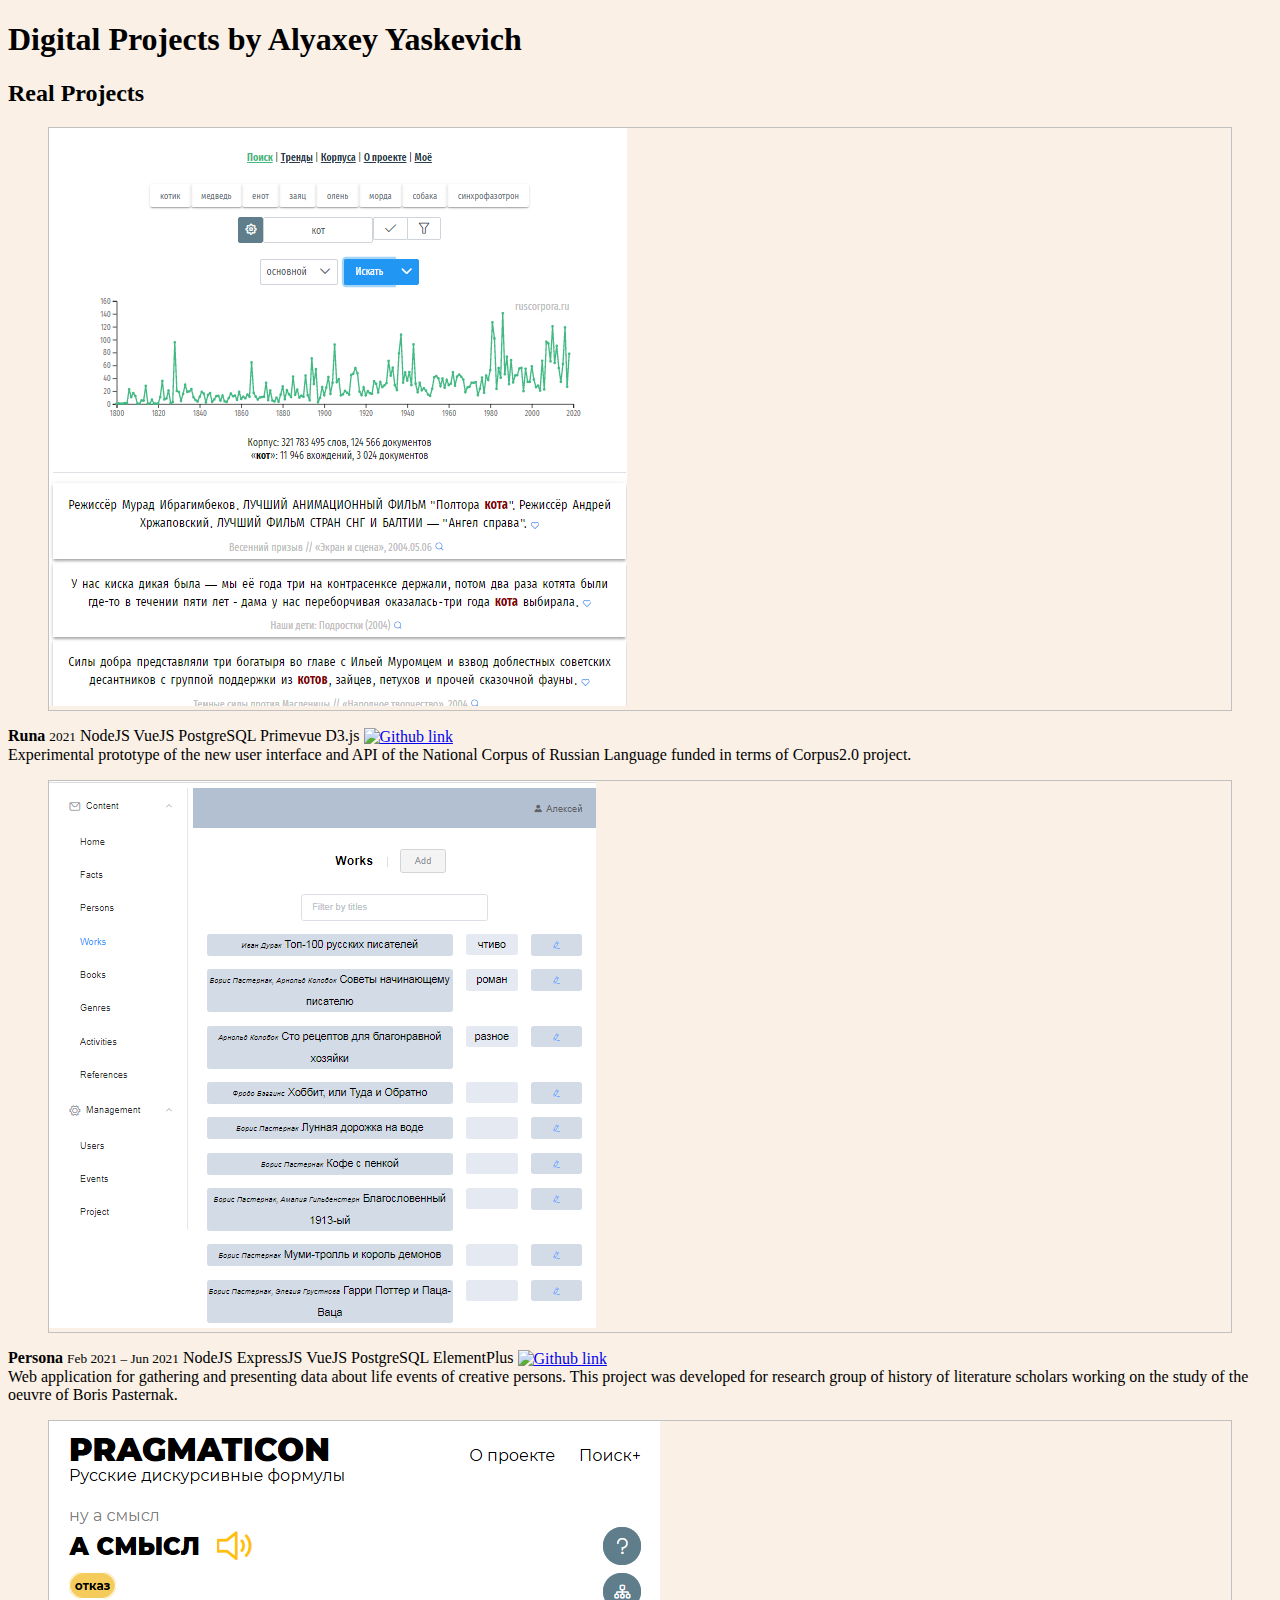
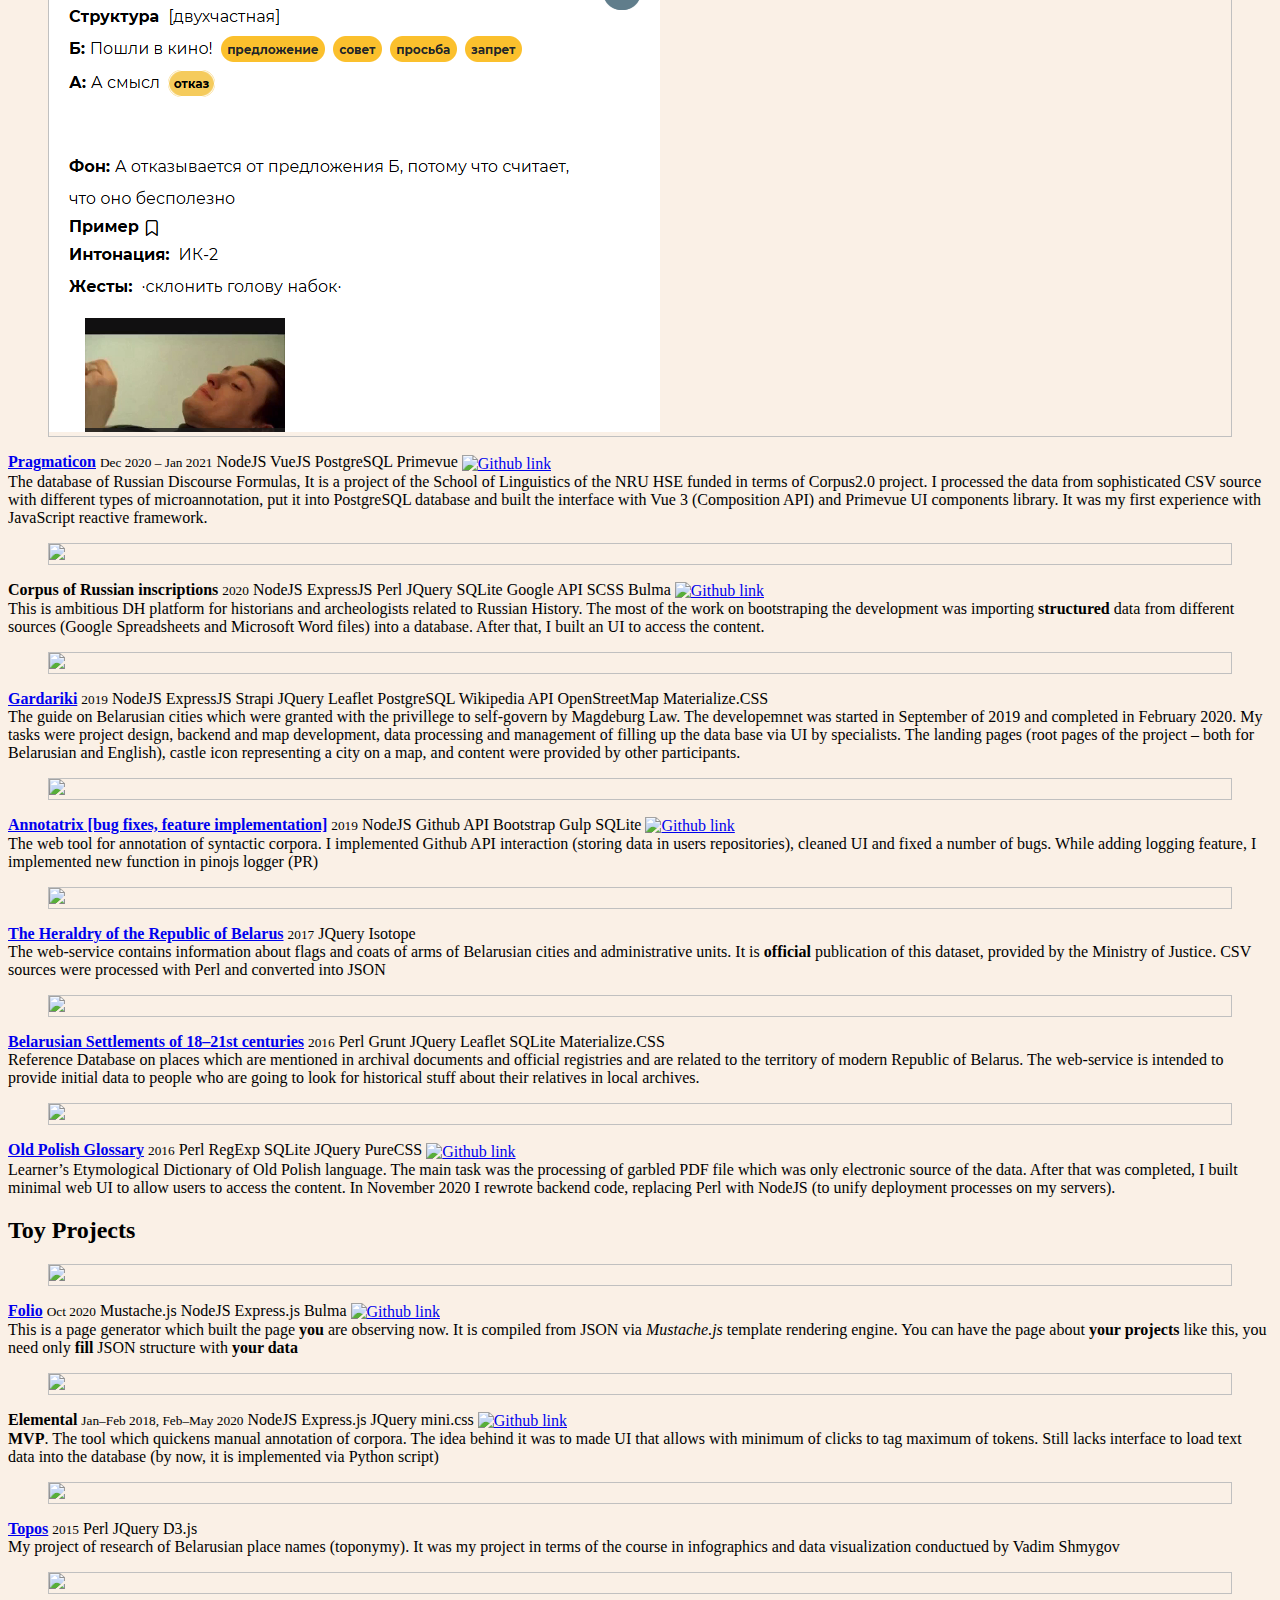
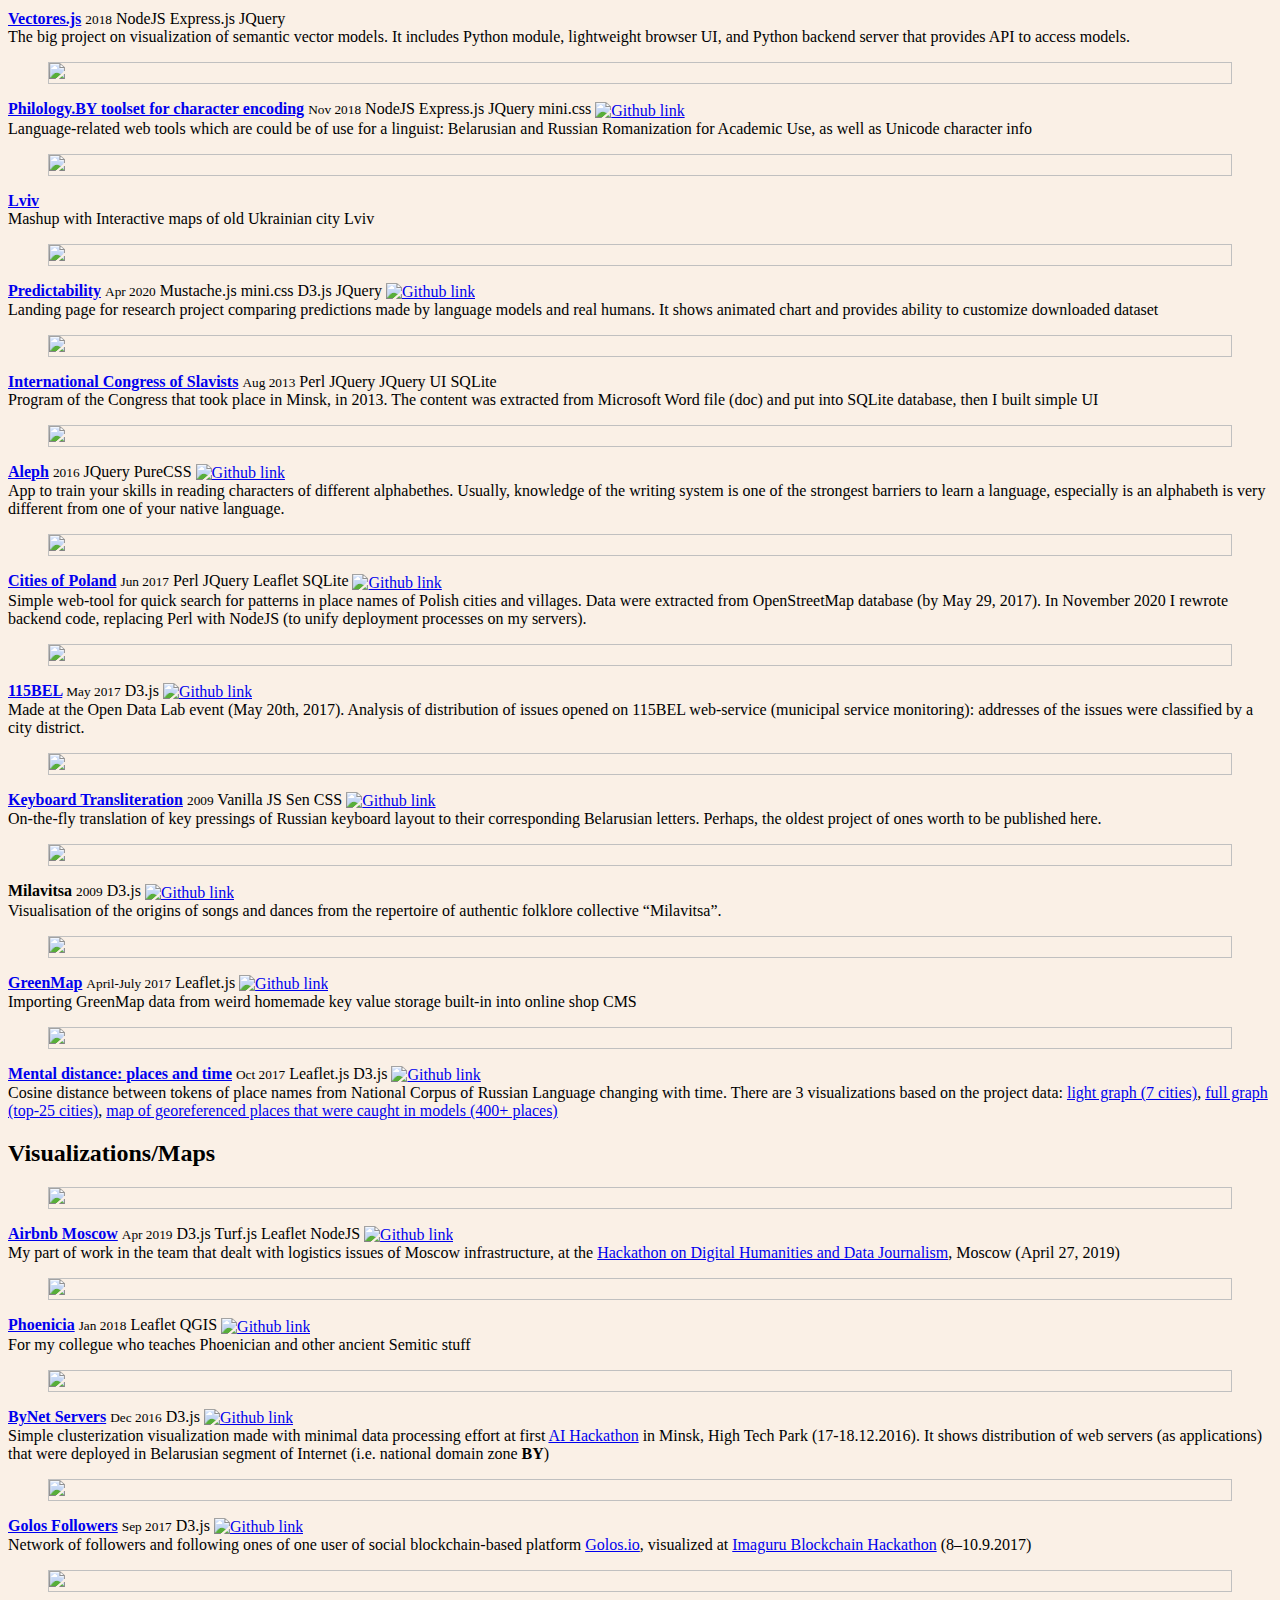
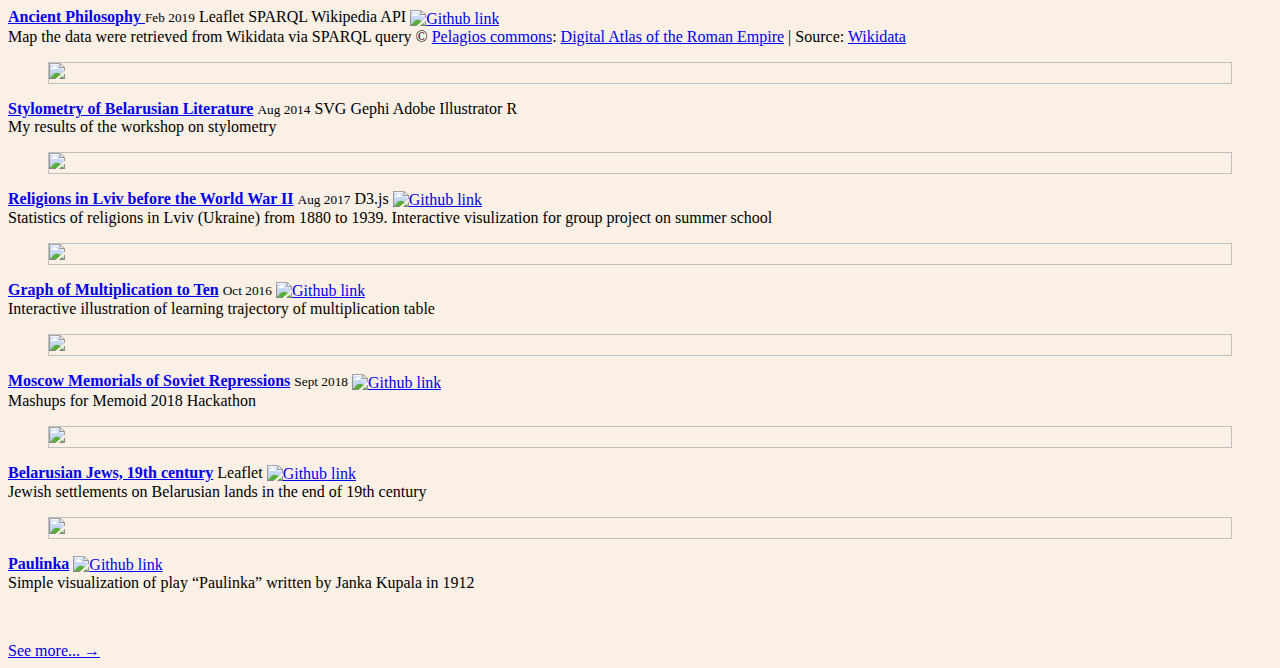
==== index.html @ 79d34309 "add Runa and Persona" ====
<!doctype html>

<html lang="en">
<head>
  <meta charset="utf-8">
  <title>Digital Projects by Alyaxey Yaskevich</title>
  <meta name="description" content="Fancy web stuff built by Alyaxey Yaskevich">
  <meta name="author" content="Alyaxey Yaskevich">
  <meta name="viewport" content="width=device-width, initial-scale=1.0, maximum-scale=1.0, user-scalable=no">
  <link rel="stylesheet" href="https://cdnjs.cloudflare.com/ajax/libs/bulma/0.9.1/css/bulma.min.css">
	<link rel="apple-touch-icon" sizes="180x180" href="/apple-touch-icon.png">
	<link rel="icon" type="image/png" sizes="32x32" href="/favicon-32x32.png">
	<link rel="icon" type="image/png" sizes="16x16" href="/favicon-16x16.png">
	<link rel="manifest" href="/site.webmanifest">

						
						



  <style>
	body {
	  background-color: linen;
	}
	.topic {
	  margin-top: 1rem;
	}
	.git {
		width: 1rem;
		vertical-align: middle;
		animation-name: recolor;
		animation-duration: 10s;
		animation-iteration-count: infinite;
	}
	.git:hover{
	filter: invert(48%) sepia(79%) saturate(2476%) hue-rotate(86deg) brightness(118%) contrast(119%);		
	}
	/*
	@keyframes recolor {		
		to{
		filter: invert(48%) sepia(79%) saturate(2476%) hue-rotate(86deg) brightness(118%) contrast(119%);		
		}
	}
	*/
	.image{
		border: .5px solid silver;
	}

</style>
</head>

<body>
  <!-- <script src="js/scripts.js"></script> -->
  <div class="container box">
  <h1 class="title">Digital Projects by  Alyaxey Yaskevich</h1>
		<div class="topic">
		<h2 class="subtitle">Real Projects</h2>
			<article class="media">
			  <figure class="media-left">
				<p class="image is-64x64">
				  <img src="images/runa.png">
				</p>
			  </figure>
			  <div class="media-content">
				<div class="content">
				  <p>
					<strong>
							Runa
					</strong>
					<small>2021</small>
					<span class="tag is-warning">NodeJS</span>
					<span class="tag is-warning">VueJS</span>
					<span class="tag is-warning">PostgreSQL</span>
					<span class="tag is-warning">Primevue</span>
					<span class="tag is-warning">D3.js</span>
					<a href="https:&#x2F;&#x2F;github.com&#x2F;yaskevich&#x2F;runa" target="_blank"><img src="images/Octicons-mark-github.svg" alt="Github link" class="git" title="Click to see the Github repository with code"></a>
					<br>
					Experimental prototype of the new user interface and API of the National Corpus of Russian Language funded in terms of Corpus2.0 project.
				  </p>
				</div>
			  </div>
			</article>			
			<article class="media">
			  <figure class="media-left">
				<p class="image is-64x64">
				  <img src="images/persona.png">
				</p>
			  </figure>
			  <div class="media-content">
				<div class="content">
				  <p>
					<strong>
							Persona
					</strong>
					<small>Feb 2021 – Jun 2021</small>
					<span class="tag is-warning">NodeJS</span>
					<span class="tag is-warning">ExpressJS</span>
					<span class="tag is-warning">VueJS</span>
					<span class="tag is-warning">PostgreSQL</span>
					<span class="tag is-warning">ElementPlus</span>
					<a href="https:&#x2F;&#x2F;github.com&#x2F;yaskevich&#x2F;persona" target="_blank"><img src="images/Octicons-mark-github.svg" alt="Github link" class="git" title="Click to see the Github repository with code"></a>
					<br>
					Web application for gathering and presenting data about life events of creative persons. This project was developed for research group of history of literature scholars working on the study of the oeuvre of Boris Pasternak.
				  </p>
				</div>
			  </div>
			</article>			
			<article class="media">
			  <figure class="media-left">
				<p class="image is-64x64">
				  <img src="images/pragmaticon.png">
				</p>
			  </figure>
			  <div class="media-content">
				<div class="content">
				  <p>
					<strong>
							<a href="https:&#x2F;&#x2F;pragmaticon.ruscorpora.ru" target="_blank">Pragmaticon</a>
					</strong>
					<small>Dec 2020 – Jan 2021</small>
					<span class="tag is-warning">NodeJS</span>
					<span class="tag is-warning">VueJS</span>
					<span class="tag is-warning">PostgreSQL</span>
					<span class="tag is-warning">Primevue</span>
					<a href="https:&#x2F;&#x2F;github.com&#x2F;yaskevich&#x2F;pragmaticon" target="_blank"><img src="images/Octicons-mark-github.svg" alt="Github link" class="git" title="Click to see the Github repository with code"></a>
					<br>
					The database of Russian Discourse Formulas, It is a project of the School of Linguistics of the NRU HSE funded in terms of Corpus2.0 project. I processed the data from sophisticated CSV source with different types of microannotation, put it into PostgreSQL database and built the interface with Vue 3 (Composition API) and Primevue UI components library. It was my first experience with  JavaScript reactive framework.
				  </p>
				</div>
			  </div>
			</article>			
			<article class="media">
			  <figure class="media-left">
				<p class="image is-64x64">
				  <img src="images/cir.png">
				</p>
			  </figure>
			  <div class="media-content">
				<div class="content">
				  <p>
					<strong>
							Corpus of Russian inscriptions
					</strong>
					<small>2020</small>
					<span class="tag is-warning">NodeJS</span>
					<span class="tag is-warning">ExpressJS</span>
					<span class="tag is-warning">Perl</span>
					<span class="tag is-warning">JQuery</span>
					<span class="tag is-warning">SQLite</span>
					<span class="tag is-warning">Google API</span>
					<span class="tag is-warning">SCSS</span>
					<span class="tag is-warning">Bulma</span>
					<a href="https:&#x2F;&#x2F;github.com&#x2F;yaskevich&#x2F;epigraphy" target="_blank"><img src="images/Octicons-mark-github.svg" alt="Github link" class="git" title="Click to see the Github repository with code"></a>
					<br>
					This is ambitious DH platform for historians and archeologists related to Russian History. The most of the work on bootstraping the development was importing <strong>structured</strong> data from different sources (Google Spreadsheets and Microsoft Word files) into a database. After that, I built an UI to access the content.
				  </p>
				</div>
			  </div>
			</article>			
			<article class="media">
			  <figure class="media-left">
				<p class="image is-64x64">
				  <img src="images/gardariki.png">
				</p>
			  </figure>
			  <div class="media-content">
				<div class="content">
				  <p>
					<strong>
							<a href="https:&#x2F;&#x2F;gardariki.by&#x2F;map" target="_blank">Gardariki</a>
					</strong>
					<small>2019</small>
					<span class="tag is-warning">NodeJS</span>
					<span class="tag is-warning">ExpressJS</span>
					<span class="tag is-warning">Strapi</span>
					<span class="tag is-warning">JQuery</span>
					<span class="tag is-warning">Leaflet</span>
					<span class="tag is-warning">PostgreSQL</span>
					<span class="tag is-warning">Wikipedia API</span>
					<span class="tag is-warning">OpenStreetMap</span>
					<span class="tag is-warning">Materialize.CSS</span>
					<br>
					The guide on Belarusian cities which were granted with the privillege to self-govern by Magdeburg Law. The developemnet was started in September of 2019 and completed in February 2020. My tasks were project design, backend and map development, data processing and management of filling up the data base via UI by specialists. The landing pages (root pages of the project – both for Belarusian and English), castle icon representing a city on a map, and content were provided by other participants.
				  </p>
				</div>
			  </div>
			</article>			
			<article class="media">
			  <figure class="media-left">
				<p class="image is-64x64">
				  <img src="images/annotatrix.png">
				</p>
			  </figure>
			  <div class="media-content">
				<div class="content">
				  <p>
					<strong>
							<a href="https:&#x2F;&#x2F;annotatrix.philology.by&#x2F;" target="_blank">Annotatrix [bug fixes, feature implementation]</a>
					</strong>
					<small>2019</small>
					<span class="tag is-warning">NodeJS</span>
					<span class="tag is-warning">Github API</span>
					<span class="tag is-warning">Bootstrap</span>
					<span class="tag is-warning">Gulp</span>
					<span class="tag is-warning">SQLite</span>
					<a href="https:&#x2F;&#x2F;github.com&#x2F;yaskevich&#x2F;ud-annotatrix" target="_blank"><img src="images/Octicons-mark-github.svg" alt="Github link" class="git" title="Click to see the Github repository with code"></a>
					<br>
					The web tool for annotation of syntactic corpora. I implemented Github API interaction (storing data in users repositories), cleaned UI and fixed a number of bugs. While adding logging feature, I implemented new function in pinojs logger (PR)
				  </p>
				</div>
			  </div>
			</article>			
			<article class="media">
			  <figure class="media-left">
				<p class="image is-64x64">
				  <img src="images/armory.png">
				</p>
			  </figure>
			  <div class="media-content">
				<div class="content">
				  <p>
					<strong>
							<a href="https:&#x2F;&#x2F;armory.archonline.by&#x2F;" target="_blank">The Heraldry of the Republic of Belarus</a>
					</strong>
					<small>2017</small>
					<span class="tag is-warning">JQuery</span>
					<span class="tag is-warning">Isotope</span>
					<br>
					The web-service contains information about flags and coats of arms of Belarusian cities and administrative units. It is <strong>official</strong> publication of this dataset, provided by the Ministry of Justice. CSV sources were processed with Perl and converted into JSON
				  </p>
				</div>
			  </div>
			</article>			
			<article class="media">
			  <figure class="media-left">
				<p class="image is-64x64">
				  <img src="images/helper.png">
				</p>
			  </figure>
			  <div class="media-content">
				<div class="content">
				  <p>
					<strong>
							<a href="https:&#x2F;&#x2F;helper.philology.by&#x2F;" target="_blank">Belarusian Settlements of 18–21st centuries</a>
					</strong>
					<small>2016</small>
					<span class="tag is-warning">Perl</span>
					<span class="tag is-warning">Grunt</span>
					<span class="tag is-warning">JQuery</span>
					<span class="tag is-warning">Leaflet</span>
					<span class="tag is-warning">SQLite</span>
					<span class="tag is-warning">Materialize.CSS</span>
					<br>
					Reference Database on places which are mentioned in archival documents and official registries and are related to the territory of modern Republic of Belarus. The web-service is intended to provide initial data to people who are going to look for historical stuff about their relatives in local archives.
				  </p>
				</div>
			  </div>
			</article>			
			<article class="media">
			  <figure class="media-left">
				<p class="image is-64x64">
				  <img src="images/glosariusz.png">
				</p>
			  </figure>
			  <div class="media-content">
				<div class="content">
				  <p>
					<strong>
							<a href="https:&#x2F;&#x2F;glosariusz.philology.by&#x2F;" target="_blank">Old Polish Glossary</a>
					</strong>
					<small>2016</small>
					<span class="tag is-warning">Perl</span>
					<span class="tag is-warning">RegExp</span>
					<span class="tag is-warning">SQLite</span>
					<span class="tag is-warning">JQuery</span>
					<span class="tag is-warning">PureCSS</span>
					<a href="https:&#x2F;&#x2F;github.com&#x2F;yaskevich&#x2F;glosariusz" target="_blank"><img src="images/Octicons-mark-github.svg" alt="Github link" class="git" title="Click to see the Github repository with code"></a>
					<br>
					Learner’s Etymological Dictionary of Old Polish language. The main task was the processing of garbled PDF file which was only electronic source of the data. After that was completed, I built minimal web UI to allow users to access the content. In November 2020 I rewrote backend code, replacing Perl with <span class='tag is-warning'>NodeJS</span> (to unify deployment processes on my servers).
				  </p>
				</div>
			  </div>
			</article>			
		</div>
		<div class="topic">
		<h2 class="subtitle">Toy Projects</h2>
			<article class="media">
			  <figure class="media-left">
				<p class="image is-64x64">
				  <img src="images/folio.png">
				</p>
			  </figure>
			  <div class="media-content">
				<div class="content">
				  <p>
					<strong>
							<a href="https:&#x2F;&#x2F;yaskevich.github.io&#x2F;" target="_blank">Folio</a>
					</strong>
					<small>Oct 2020</small>
					<span class="tag is-warning">Mustache.js</span>
					<span class="tag is-warning">NodeJS</span>
					<span class="tag is-warning">Express.js</span>
					<span class="tag is-warning">Bulma</span>
					<a href="https:&#x2F;&#x2F;github.com&#x2F;yaskevich&#x2F;persona" target="_blank"><img src="images/Octicons-mark-github.svg" alt="Github link" class="git" title="Click to see the Github repository with code"></a>
					<br>
					This is a page generator which built the page <strong>you</strong> are observing now. It is compiled from JSON via <i>Mustache.js</i> template rendering engine. You can have the page about <strong>your projects</strong> like this, you need only <strong>fill</strong> JSON structure with <strong>your data</strong>
				  </p>
				</div>
			  </div>
			</article>			
			<article class="media">
			  <figure class="media-left">
				<p class="image is-64x64">
				  <img src="https://bulma.io/images/placeholders/128x128.png">
				</p>
			  </figure>
			  <div class="media-content">
				<div class="content">
				  <p>
					<strong>
							Elemental
					</strong>
					<small>Jan–Feb 2018, Feb–May 2020</small>
					<span class="tag is-warning">NodeJS</span>
					<span class="tag is-warning">Express.js</span>
					<span class="tag is-warning">JQuery</span>
					<span class="tag is-warning">mini.css</span>
					<a href="https:&#x2F;&#x2F;github.com&#x2F;yaskevich&#x2F;elemental" target="_blank"><img src="images/Octicons-mark-github.svg" alt="Github link" class="git" title="Click to see the Github repository with code"></a>
					<br>
					<strong>MVP</strong>. The tool which quickens manual annotation of corpora. The idea behind it was to made UI that allows with minimum of clicks to tag maximum of tokens. Still lacks interface to load text data into the database (by now, it is implemented via Python script)
				  </p>
				</div>
			  </div>
			</article>			
			<article class="media">
			  <figure class="media-left">
				<p class="image is-64x64">
				  <img src="images/topos.png">
				</p>
			  </figure>
			  <div class="media-content">
				<div class="content">
				  <p>
					<strong>
							<a href="https:&#x2F;&#x2F;topos.philology.by&#x2F;" target="_blank">Topos</a>
					</strong>
					<small>2015</small>
					<span class="tag is-warning">Perl</span>
					<span class="tag is-warning">JQuery</span>
					<span class="tag is-warning">D3.js</span>
					<br>
					My project of research of Belarusian place names (toponymy). It was my project in terms of the course in infographics and data visualization conductued by Vadim Shmygov
				  </p>
				</div>
			  </div>
			</article>			
			<article class="media">
			  <figure class="media-left">
				<p class="image is-64x64">
				  <img src="images/vector.png">
				</p>
			  </figure>
			  <div class="media-content">
				<div class="content">
				  <p>
					<strong>
							<a href="https:&#x2F;&#x2F;vector.philology.by&#x2F;" target="_blank">Vectores.js</a>
					</strong>
					<small>2018</small>
					<span class="tag is-warning">NodeJS</span>
					<span class="tag is-warning">Express.js</span>
					<span class="tag is-warning">JQuery</span>
					<br>
					The big project on visualization of semantic vector models. It includes Python module, lightweight browser UI, and Python backend server that provides API to access models.
				  </p>
				</div>
			  </div>
			</article>			
			<article class="media">
			  <figure class="media-left">
				<p class="image is-64x64">
				  <img src="images/webtools.png">
				</p>
			  </figure>
			  <div class="media-content">
				<div class="content">
				  <p>
					<strong>
							<a href="https:&#x2F;&#x2F;tools.philology.by&#x2F;" target="_blank">Philology.BY toolset for character encoding</a>
					</strong>
					<small>Nov 2018</small>
					<span class="tag is-warning">NodeJS</span>
					<span class="tag is-warning">Express.js</span>
					<span class="tag is-warning">JQuery</span>
					<span class="tag is-warning">mini.css</span>
					<a href="https:&#x2F;&#x2F;github.com&#x2F;yaskevich&#x2F;webtools" target="_blank"><img src="images/Octicons-mark-github.svg" alt="Github link" class="git" title="Click to see the Github repository with code"></a>
					<br>
					Language-related web tools which are could be of use for a linguist: Belarusian and Russian Romanization for Academic Use, as well as Unicode character info
				  </p>
				</div>
			  </div>
			</article>			
			<article class="media">
			  <figure class="media-left">
				<p class="image is-64x64">
				  <img src="https://bulma.io/images/placeholders/128x128.png">
				</p>
			  </figure>
			  <div class="media-content">
				<div class="content">
				  <p>
					<strong>
							<a href="https:&#x2F;&#x2F;projects.yaskevich.com&#x2F;lviv&#x2F;" target="_blank">Lviv</a>
					</strong>
					<small></small>
					<br>
					Mashup with Interactive maps of old Ukrainian city Lviv
				  </p>
				</div>
			  </div>
			</article>			
			<article class="media">
			  <figure class="media-left">
				<p class="image is-64x64">
				  <img src="images/predictability.png">
				</p>
			  </figure>
			  <div class="media-content">
				<div class="content">
				  <p>
					<strong>
							<a href="https:&#x2F;&#x2F;yaskevich.github.io&#x2F;predictability&#x2F;" target="_blank">Predictability</a>
					</strong>
					<small>Apr 2020</small>
					<span class="tag is-warning">Mustache.js</span>
					<span class="tag is-warning">mini.css</span>
					<span class="tag is-warning">D3.js</span>
					<span class="tag is-warning">JQuery</span>
					<a href="https:&#x2F;&#x2F;github.com&#x2F;yaskevich&#x2F;predictability&#x2F;" target="_blank"><img src="images/Octicons-mark-github.svg" alt="Github link" class="git" title="Click to see the Github repository with code"></a>
					<br>
					Landing page for research project comparing predictions made by language models and real humans. It shows animated chart and provides ability to customize downloaded dataset
				  </p>
				</div>
			  </div>
			</article>			
			<article class="media">
			  <figure class="media-left">
				<p class="image is-64x64">
				  <img src="images/zjezd.png">
				</p>
			  </figure>
			  <div class="media-content">
				<div class="content">
				  <p>
					<strong>
							<a href="https:&#x2F;&#x2F;zjezd.philology.by&#x2F;" target="_blank">International Congress of Slavists</a>
					</strong>
					<small>Aug 2013</small>
					<span class="tag is-warning">Perl</span>
					<span class="tag is-warning">JQuery</span>
					<span class="tag is-warning">JQuery UI</span>
					<span class="tag is-warning">SQLite</span>
					<br>
					Program of the Congress that took place in Minsk, in 2013. The content was extracted from Microsoft Word file (doc) and put into SQLite database, then I built simple UI
				  </p>
				</div>
			  </div>
			</article>			
			<article class="media">
			  <figure class="media-left">
				<p class="image is-64x64">
				  <img src="images/aleph.png">
				</p>
			  </figure>
			  <div class="media-content">
				<div class="content">
				  <p>
					<strong>
							<a href="https:&#x2F;&#x2F;aleph.yaskevich.com&#x2F;" target="_blank">Aleph</a>
					</strong>
					<small>2016</small>
					<span class="tag is-warning">JQuery</span>
					<span class="tag is-warning">PureCSS</span>
					<a href="https:&#x2F;&#x2F;github.com&#x2F;yaskevich&#x2F;aleph" target="_blank"><img src="images/Octicons-mark-github.svg" alt="Github link" class="git" title="Click to see the Github repository with code"></a>
					<br>
					App to train your skills in reading characters of different alphabethes. Usually, knowledge of the writing system is one of the strongest barriers to learn a language, especially is an alphabeth is very different from one of your native language.
				  </p>
				</div>
			  </div>
			</article>			
			<article class="media">
			  <figure class="media-left">
				<p class="image is-64x64">
				  <img src="images/miasta.png">
				</p>
			  </figure>
			  <div class="media-content">
				<div class="content">
				  <p>
					<strong>
							<a href="https:&#x2F;&#x2F;miasta.philology.by&#x2F;" target="_blank">Cities of Poland</a>
					</strong>
					<small>Jun 2017</small>
					<span class="tag is-warning">Perl</span>
					<span class="tag is-warning">JQuery</span>
					<span class="tag is-warning">Leaflet</span>
					<span class="tag is-warning">SQLite</span>
					<a href="https:&#x2F;&#x2F;github.com&#x2F;yaskevich&#x2F;miasta" target="_blank"><img src="images/Octicons-mark-github.svg" alt="Github link" class="git" title="Click to see the Github repository with code"></a>
					<br>
					Simple web-tool for quick search for patterns in place names of Polish cities and villages. Data were extracted from OpenStreetMap database (by May 29, 2017). In November 2020 I rewrote backend code, replacing Perl with <span class='tag is-warning'>NodeJS</span> (to unify deployment processes on my servers).
				  </p>
				</div>
			  </div>
			</article>			
			<article class="media">
			  <figure class="media-left">
				<p class="image is-64x64">
				  <img src="images/115.png">
				</p>
			  </figure>
			  <div class="media-content">
				<div class="content">
				  <p>
					<strong>
							<a href="https:&#x2F;&#x2F;yaskevich.github.io&#x2F;115&#x2F;" target="_blank">115BEL</a>
					</strong>
					<small>May 2017</small>
					<span class="tag is-warning">D3.js</span>
					<a href="https:&#x2F;&#x2F;github.com&#x2F;yaskevich&#x2F;115" target="_blank"><img src="images/Octicons-mark-github.svg" alt="Github link" class="git" title="Click to see the Github repository with code"></a>
					<br>
					Made at the Open Data Lab event (May 20th, 2017). Analysis of distribution of issues opened on 115BEL web-service (municipal service monitoring): addresses of the issues were classified by a city district.
				  </p>
				</div>
			  </div>
			</article>			
			<article class="media">
			  <figure class="media-left">
				<p class="image is-64x64">
				  <img src="images/translit.png">
				</p>
			  </figure>
			  <div class="media-content">
				<div class="content">
				  <p>
					<strong>
							<a href="https:&#x2F;&#x2F;yaskevich.github.io&#x2F;translit&#x2F;" target="_blank">Keyboard Transliteration</a>
					</strong>
					<small>2009</small>
					<span class="tag is-warning">Vanilla JS</span>
					<span class="tag is-warning">Sen CSS</span>
					<a href="https:&#x2F;&#x2F;github.com&#x2F;yaskevich&#x2F;translit" target="_blank"><img src="images/Octicons-mark-github.svg" alt="Github link" class="git" title="Click to see the Github repository with code"></a>
					<br>
					On-the-fly translation of key pressings of Russian keyboard layout to their corresponding Belarusian letters. Perhaps, the oldest project of ones worth to be published here.
				  </p>
				</div>
			  </div>
			</article>			
			<article class="media">
			  <figure class="media-left">
				<p class="image is-64x64">
				  <img src="https://bulma.io/images/placeholders/128x128.png">
				</p>
			  </figure>
			  <div class="media-content">
				<div class="content">
				  <p>
					<strong>
							Milavitsa
					</strong>
					<small>2009</small>
					<span class="tag is-warning">D3.js</span>
					<a href="https:&#x2F;&#x2F;github.com&#x2F;yaskevich&#x2F;milavitsa" target="_blank"><img src="images/Octicons-mark-github.svg" alt="Github link" class="git" title="Click to see the Github repository with code"></a>
					<br>
					Visualisation of the origins of songs and dances from the repertoire of authentic folklore collective “Milavitsa”.
				  </p>
				</div>
			  </div>
			</article>			
			<article class="media">
			  <figure class="media-left">
				<p class="image is-64x64">
				  <img src="https://bulma.io/images/placeholders/128x128.png">
				</p>
			  </figure>
			  <div class="media-content">
				<div class="content">
				  <p>
					<strong>
							<a href="https:&#x2F;&#x2F;yaskevich.github.io&#x2F;greenmap&#x2F;" target="_blank">GreenMap</a>
					</strong>
					<small>April-July 2017</small>
					<span class="tag is-warning">Leaflet.js</span>
					<a href="https:&#x2F;&#x2F;github.com&#x2F;yaskevich&#x2F;greenmap" target="_blank"><img src="images/Octicons-mark-github.svg" alt="Github link" class="git" title="Click to see the Github repository with code"></a>
					<br>
					Importing GreenMap data from weird homemade key value storage built-in into online shop CMS
				  </p>
				</div>
			  </div>
			</article>			
			<article class="media">
			  <figure class="media-left">
				<p class="image is-64x64">
				  <img src="images/mental.png">
				</p>
			  </figure>
			  <div class="media-content">
				<div class="content">
				  <p>
					<strong>
							<a href="https:&#x2F;&#x2F;yaskevich.github.io&#x2F;mental-distance&#x2F;" target="_blank">Mental distance: places and time</a>
					</strong>
					<small>Oct 2017</small>
					<span class="tag is-warning">Leaflet.js</span>
					<span class="tag is-warning">D3.js</span>
					<a href="https:&#x2F;&#x2F;github.com&#x2F;yaskevich&#x2F;mental-distance" target="_blank"><img src="images/Octicons-mark-github.svg" alt="Github link" class="git" title="Click to see the Github repository with code"></a>
					<br>
					Cosine distance between tokens of place names from National Corpus of Russian Language changing with time. There are 3 visualizations based on the project data: <a href='https://yaskevich.github.io/mental-distance/' target='_blank'>light graph (7 cities)</a>, <a href='https://yaskevich.github.io/mental-distance/graph/' target='_blank'>full graph (top-25 cities)</a>, <a href='https://yaskevich.github.io/mental-distance/map/' target='_blank'>map of georeferenced places that were caught in models (400+ places)</a>
				  </p>
				</div>
			  </div>
			</article>			
		</div>
		<div class="topic">
		<h2 class="subtitle">Visualizations&#x2F;Maps</h2>
			<article class="media">
			  <figure class="media-left">
				<p class="image is-64x64">
				  <img src="images/airbnb.png">
				</p>
			  </figure>
			  <div class="media-content">
				<div class="content">
				  <p>
					<strong>
							<a href="https:&#x2F;&#x2F;yaskevich.github.io&#x2F;airbnb&#x2F;" target="_blank">Airbnb Moscow</a>
					</strong>
					<small>Apr 2019</small>
					<span class="tag is-warning">D3.js</span>
					<span class="tag is-warning">Turf.js</span>
					<span class="tag is-warning">Leaflet</span>
					<span class="tag is-warning">NodeJS</span>
					<a href="https:&#x2F;&#x2F;github.com&#x2F;yaskevich&#x2F;airbnb&#x2F;" target="_blank"><img src="images/Octicons-mark-github.svg" alt="Github link" class="git" title="Click to see the Github repository with code"></a>
					<br>
					My part of work in the team that dealt with logistics issues of Moscow infrastructure, at the <a href='https://www.facebook.com/events/297552581137134/'>Hackathon on Digital Humanities and Data Journalism</a>, Moscow (April 27, 2019)
				  </p>
				</div>
			  </div>
			</article>			
			<article class="media">
			  <figure class="media-left">
				<p class="image is-64x64">
				  <img src="images/phoenicia.png">
				</p>
			  </figure>
			  <div class="media-content">
				<div class="content">
				  <p>
					<strong>
							<a href="https:&#x2F;&#x2F;yaskevich.github.io&#x2F;phoenicia&#x2F;" target="_blank">Phoenicia</a>
					</strong>
					<small>Jan 2018</small>
					<span class="tag is-warning">Leaflet</span>
					<span class="tag is-warning">QGIS</span>
					<a href="https:&#x2F;&#x2F;github.com&#x2F;yaskevich&#x2F;phoenicia&#x2F;" target="_blank"><img src="images/Octicons-mark-github.svg" alt="Github link" class="git" title="Click to see the Github repository with code"></a>
					<br>
					For my collegue who teaches Phoenician and other ancient Semitic stuff
				  </p>
				</div>
			  </div>
			</article>			
			<article class="media">
			  <figure class="media-left">
				<p class="image is-64x64">
				  <img src="images/servers.png">
				</p>
			  </figure>
			  <div class="media-content">
				<div class="content">
				  <p>
					<strong>
							<a href="https:&#x2F;&#x2F;yaskevich.github.io&#x2F;phoenicia&#x2F;" target="_blank">ByNet Servers</a>
					</strong>
					<small>Dec 2016</small>
					<span class="tag is-warning">D3.js</span>
					<a href="https:&#x2F;&#x2F;github.com&#x2F;yaskevich&#x2F;phoenicia&#x2F;" target="_blank"><img src="images/Octicons-mark-github.svg" alt="Github link" class="git" title="Click to see the Github repository with code"></a>
					<br>
					Simple clusterization visualization made with minimal data processing effort at first <a href='http://www.park.by/post-1340/'>AI Hackathon</a> in Minsk, High Tech Park (17-18.12.2016). It shows distribution of web servers (as applications) that were deployed in Belarusian segment of Internet (i.e. national domain zone <strong>BY</strong>)
				  </p>
				</div>
			  </div>
			</article>			
			<article class="media">
			  <figure class="media-left">
				<p class="image is-64x64">
				  <img src="images/golos.png">
				</p>
			  </figure>
			  <div class="media-content">
				<div class="content">
				  <p>
					<strong>
							<a href="https:&#x2F;&#x2F;yaskevich.github.io&#x2F;golos&#x2F;" target="_blank">Golos Followers</a>
					</strong>
					<small>Sep 2017</small>
					<span class="tag is-warning">D3.js</span>
					<a href="https:&#x2F;&#x2F;github.com&#x2F;yaskevich&#x2F;golos" target="_blank"><img src="images/Octicons-mark-github.svg" alt="Github link" class="git" title="Click to see the Github repository with code"></a>
					<br>
					Network of followers and following ones of one user of social blockchain-based platform <a href='https://golos.io/'>Golos.io</a>, visualized at <a href='https://tech.onliner.by/2017/09/11/blockchain-5'>Imaguru Blockchain Hackathon</a> (8–10.9.2017)
				  </p>
				</div>
			  </div>
			</article>			
			<article class="media">
			  <figure class="media-left">
				<p class="image is-64x64">
				  <img src="images/philosophy.png">
				</p>
			  </figure>
			  <div class="media-content">
				<div class="content">
				  <p>
					<strong>
							<a href="https:&#x2F;&#x2F;yaskevich.github.io&#x2F;philosophy&#x2F;" target="_blank">Ancient Philosophy </a>
					</strong>
					<small>Feb 2019</small>
					<span class="tag is-warning">Leaflet</span>
					<span class="tag is-warning">SPARQL</span>
					<span class="tag is-warning">Wikipedia API</span>
					<a href="https:&#x2F;&#x2F;github.com&#x2F;yaskevich&#x2F;philosophy" target="_blank"><img src="images/Octicons-mark-github.svg" alt="Github link" class="git" title="Click to see the Github repository with code"></a>
					<br>
					Map the data were retrieved from Wikidata via SPARQL query &copy; <a href='http://commons.pelagios.org/'>Pelagios commons</a>: <a href='https://dh.gu.se/dare/'>Digital Atlas of the Roman Empire</a> | Source: <a href='https://www.wikidata.org/'>Wikidata</a>
				  </p>
				</div>
			  </div>
			</article>			
			<article class="media">
			  <figure class="media-left">
				<p class="image is-64x64">
				  <img src="images/stylo.png">
				</p>
			  </figure>
			  <div class="media-content">
				<div class="content">
				  <p>
					<strong>
							<a href="https:&#x2F;&#x2F;sx.by&#x2F;" target="_blank">Stylometry of Belarusian Literature</a>
					</strong>
					<small>Aug 2014</small>
					<span class="tag is-warning">SVG</span>
					<span class="tag is-warning">Gephi</span>
					<span class="tag is-warning">Adobe Illustrator</span>
					<span class="tag is-warning">R</span>
					<br>
					My results of the workshop on stylometry
				  </p>
				</div>
			  </div>
			</article>			
			<article class="media">
			  <figure class="media-left">
				<p class="image is-64x64">
				  <img src="images/religions.png">
				</p>
			  </figure>
			  <div class="media-content">
				<div class="content">
				  <p>
					<strong>
							<a href="https:&#x2F;&#x2F;yaskevich.github.io&#x2F;lviv-religions&#x2F;" target="_blank">Religions in Lviv before the World War II</a>
					</strong>
					<small>Aug 2017</small>
					<span class="tag is-warning">D3.js</span>
					<a href="https:&#x2F;&#x2F;github.com&#x2F;yaskevich&#x2F;lviv-religions" target="_blank"><img src="images/Octicons-mark-github.svg" alt="Github link" class="git" title="Click to see the Github repository with code"></a>
					<br>
					Statistics of religions in Lviv (Ukraine) from 1880 to 1939. Interactive visulization for group project on summer school
				  </p>
				</div>
			  </div>
			</article>			
			<article class="media">
			  <figure class="media-left">
				<p class="image is-64x64">
				  <img src="images/mult.png">
				</p>
			  </figure>
			  <div class="media-content">
				<div class="content">
				  <p>
					<strong>
							<a href="https:&#x2F;&#x2F;yaskevich.github.io&#x2F;multiplication&#x2F;" target="_blank">Graph of Multiplication to Ten</a>
					</strong>
					<small>Oct 2016</small>
					<a href="https:&#x2F;&#x2F;github.com&#x2F;yaskevich&#x2F;multiplication&#x2F;" target="_blank"><img src="images/Octicons-mark-github.svg" alt="Github link" class="git" title="Click to see the Github repository with code"></a>
					<br>
					Interactive illustration of learning trajectory of multiplication table
				  </p>
				</div>
			  </div>
			</article>			
			<article class="media">
			  <figure class="media-left">
				<p class="image is-64x64">
				  <img src="images/memo.png">
				</p>
			  </figure>
			  <div class="media-content">
				<div class="content">
				  <p>
					<strong>
							<a href="https:&#x2F;&#x2F;yaskevich.github.io&#x2F;memorial&#x2F;" target="_blank">Moscow Memorials of Soviet Repressions</a>
					</strong>
					<small>Sept 2018</small>
					<a href="https:&#x2F;&#x2F;github.com&#x2F;yaskevich&#x2F;memorial" target="_blank"><img src="images/Octicons-mark-github.svg" alt="Github link" class="git" title="Click to see the Github repository with code"></a>
					<br>
					Mashups for Memoid 2018 Hackathon
				  </p>
				</div>
			  </div>
			</article>			
			<article class="media">
			  <figure class="media-left">
				<p class="image is-64x64">
				  <img src="images/jews.png">
				</p>
			  </figure>
			  <div class="media-content">
				<div class="content">
				  <p>
					<strong>
							<a href="https:&#x2F;&#x2F;yaskevich.github.io&#x2F;jews" target="_blank">Belarusian Jews, 19th century</a>
					</strong>
					<small></small>
					<span class="tag is-warning">Leaflet</span>
					<a href="https:&#x2F;&#x2F;github.com&#x2F;yaskevich&#x2F;jews" target="_blank"><img src="images/Octicons-mark-github.svg" alt="Github link" class="git" title="Click to see the Github repository with code"></a>
					<br>
					Jewish settlements on Belarusian lands in the end of 19th century
				  </p>
				</div>
			  </div>
			</article>			
			<article class="media">
			  <figure class="media-left">
				<p class="image is-64x64">
				  <img src="images/paulinka.png">
				</p>
			  </figure>
			  <div class="media-content">
				<div class="content">
				  <p>
					<strong>
							<a href="https:&#x2F;&#x2F;yaskevich.github.io&#x2F;paulinka&#x2F;" target="_blank">Paulinka</a>
					</strong>
					<small></small>
					<a href="https:&#x2F;&#x2F;github.com&#x2F;yaskevich&#x2F;paulinka" target="_blank"><img src="images/Octicons-mark-github.svg" alt="Github link" class="git" title="Click to see the Github repository with code"></a>
					<br>
					Simple visualization of play “Paulinka” written by Janka Kupala in 1912
				  </p>
				</div>
			  </div>
			</article>			
		</div>
  </div>
  
  
  
  <div style="margin-top:50px;">
  <a href="https:&#x2F;&#x2F;yaskevich.com&#x2F;">See more... →</a>
  </div>
</body>
</html>
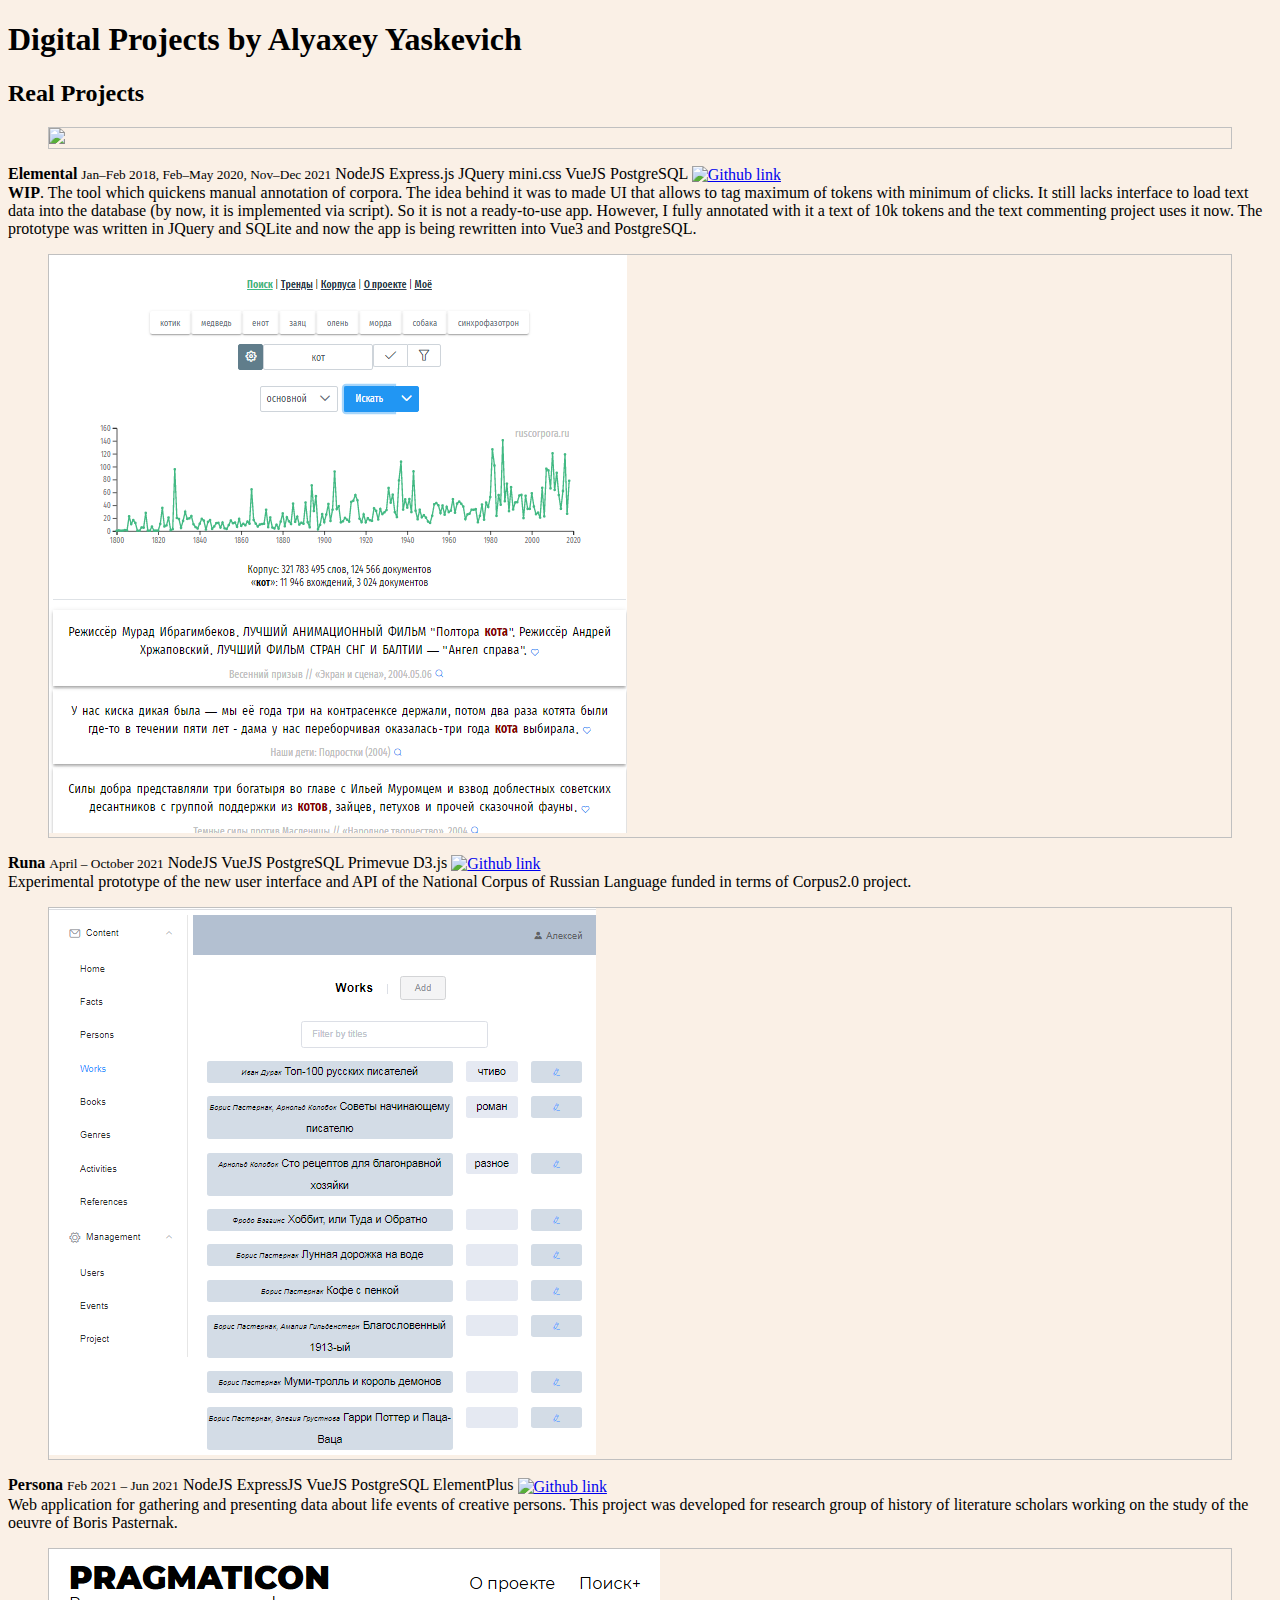
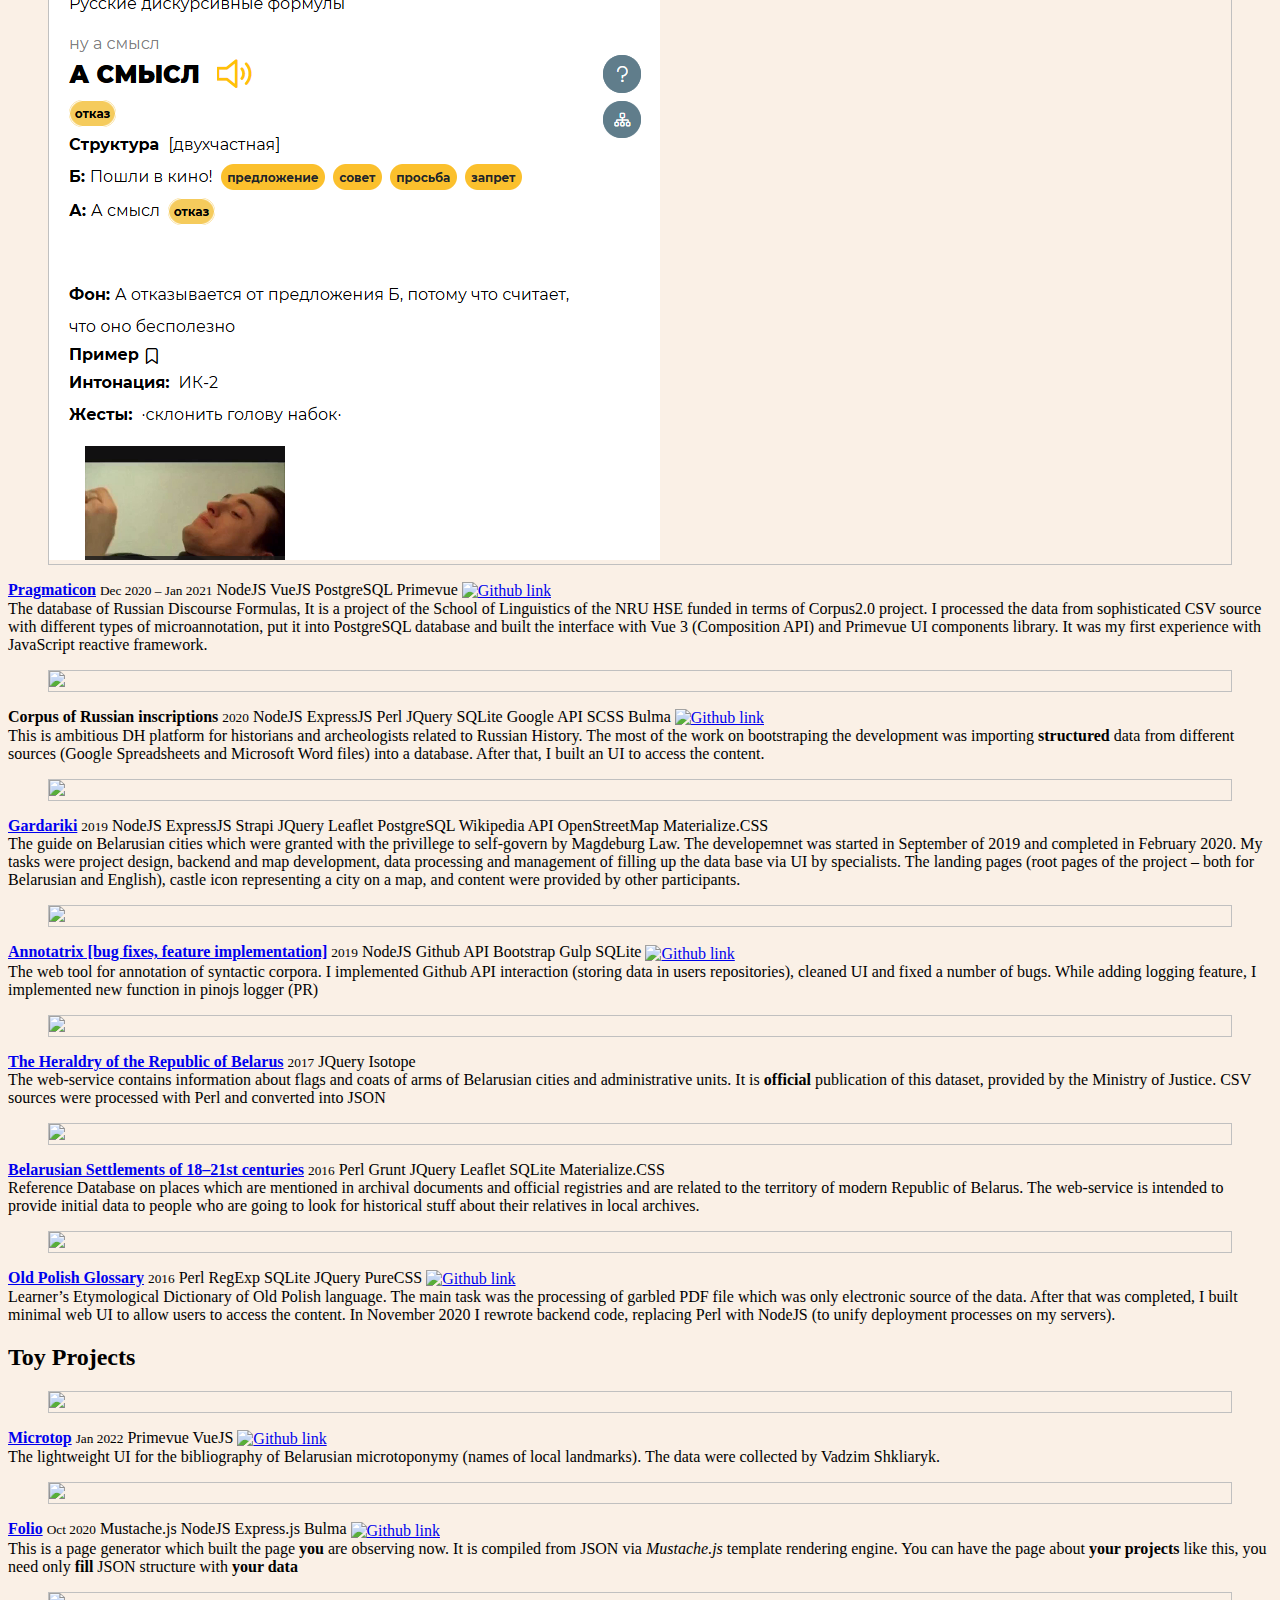
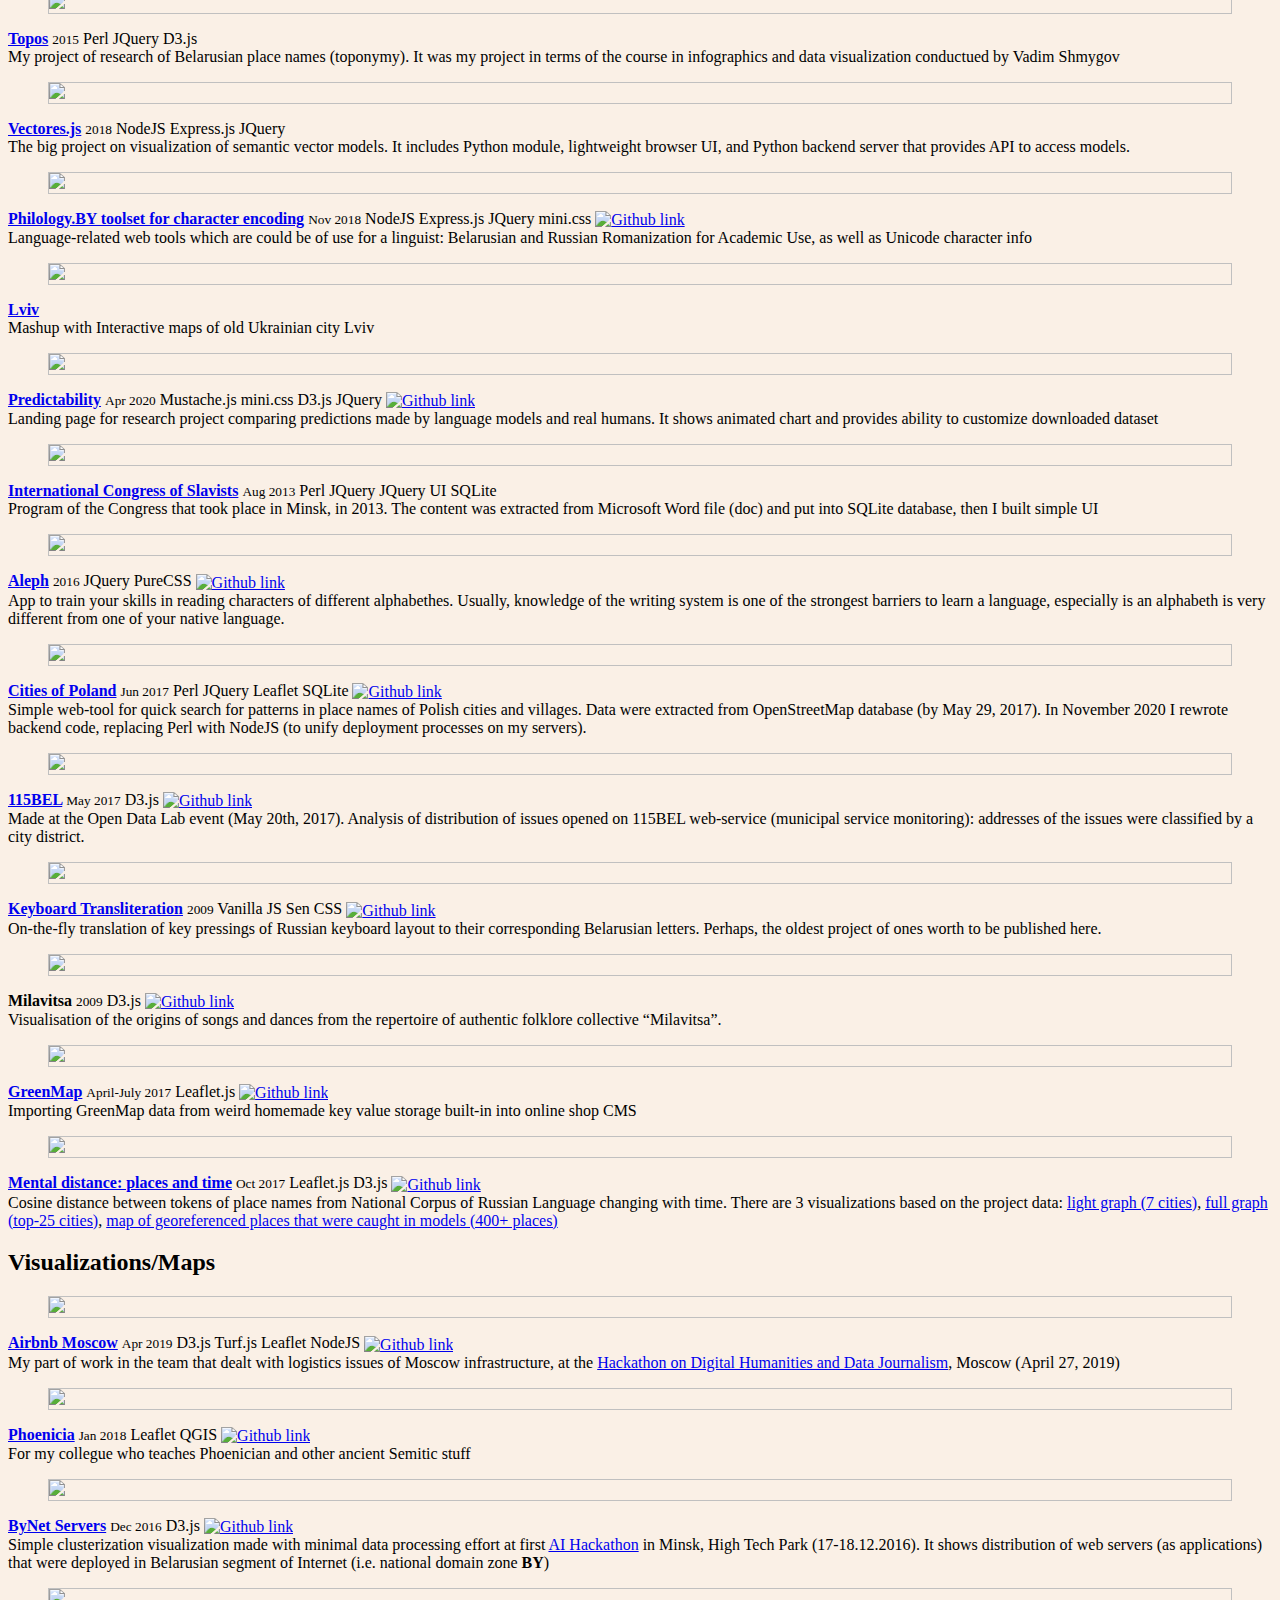
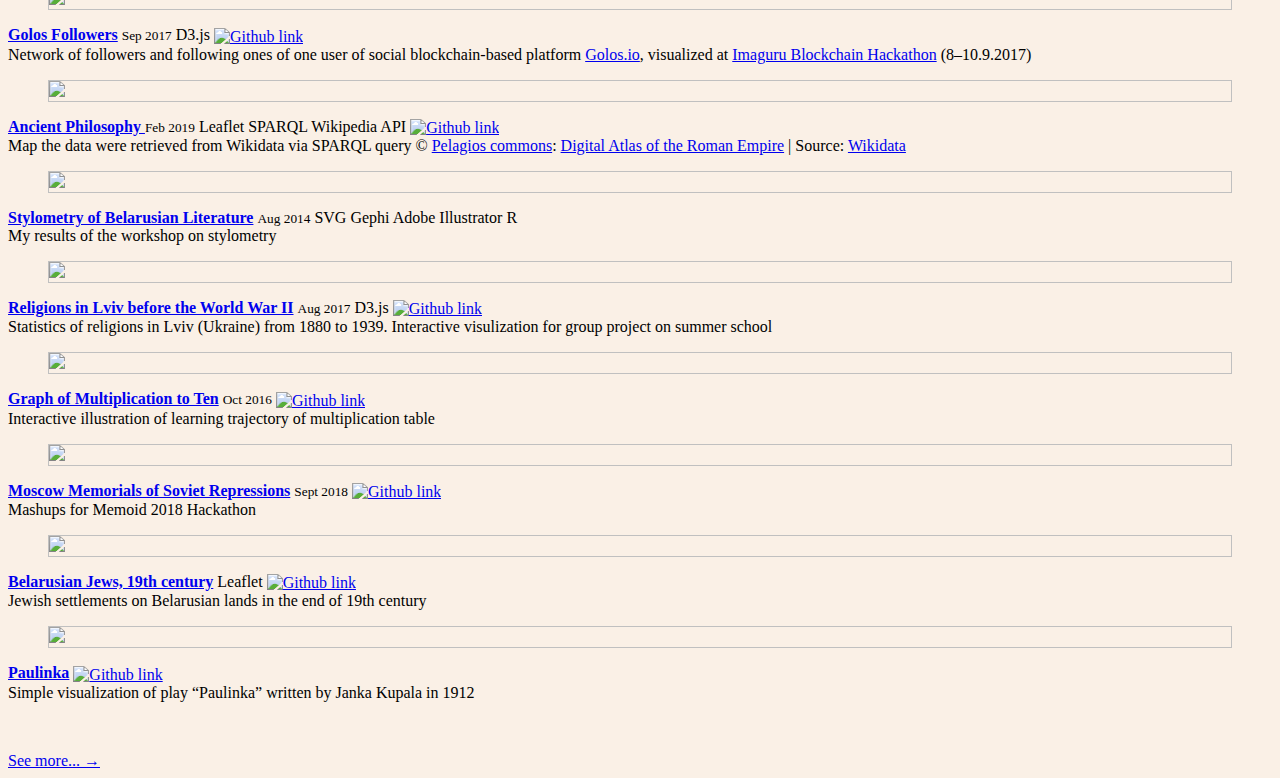
==== commit 0e10c5a9: "update Elemental, add Microtop" ====
--- a/index.html
+++ b/index.html
@@ -58,6 +58,32 @@
 			<article class="media">
 			  <figure class="media-left">
 				<p class="image is-64x64">
+				  <img src="images/elemental.png">
+				</p>
+			  </figure>
+			  <div class="media-content">
+				<div class="content">
+				  <p>
+					<strong>
+							Elemental
+					</strong>
+					<small>Jan–Feb 2018, Feb–May 2020, Nov–Dec 2021</small>
+					<span class="tag is-warning">NodeJS</span>
+					<span class="tag is-warning">Express.js</span>
+					<span class="tag is-warning">JQuery</span>
+					<span class="tag is-warning">mini.css</span>
+					<span class="tag is-warning">VueJS</span>
+					<span class="tag is-warning">PostgreSQL</span>
+					<a href="https:&#x2F;&#x2F;github.com&#x2F;yaskevich&#x2F;elemental" target="_blank"><img src="images/Octicons-mark-github.svg" alt="Github link" class="git" title="Click to see the Github repository with code"></a>
+					<br>
+					<strong>WIP</strong>. The tool which quickens manual annotation of corpora. The idea behind it was to made UI that allows to tag maximum of tokens with minimum of clicks. It still lacks interface to load text data into the database (by now, it is implemented via script). So it is not a ready-to-use app. However, I fully annotated with it a text of 10k tokens and the text commenting project uses it now. The prototype was written in JQuery and SQLite and now the app is being rewritten into Vue3 and PostgreSQL.
+				  </p>
+				</div>
+			  </div>
+			</article>			
+			<article class="media">
+			  <figure class="media-left">
+				<p class="image is-64x64">
 				  <img src="images/runa.png">
 				</p>
 			  </figure>
@@ -67,7 +93,7 @@
 					<strong>
 							Runa
 					</strong>
-					<small>2021</small>
+					<small>April – October 2021</small>
 					<span class="tag is-warning">NodeJS</span>
 					<span class="tag is-warning">VueJS</span>
 					<span class="tag is-warning">PostgreSQL</span>
@@ -287,6 +313,28 @@
 			<article class="media">
 			  <figure class="media-left">
 				<p class="image is-64x64">
+				  <img src="https://bulma.io/images/placeholders/128x128.png">
+				</p>
+			  </figure>
+			  <div class="media-content">
+				<div class="content">
+				  <p>
+					<strong>
+							<a href="https:&#x2F;&#x2F;microtop.philology.by&#x2F;" target="_blank">Microtop</a>
+					</strong>
+					<small>Jan 2022</small>
+					<span class="tag is-warning">Primevue</span>
+					<span class="tag is-warning">VueJS</span>
+					<a href="https:&#x2F;&#x2F;github.com&#x2F;yaskevich&#x2F;microtop" target="_blank"><img src="images/Octicons-mark-github.svg" alt="Github link" class="git" title="Click to see the Github repository with code"></a>
+					<br>
+					The lightweight UI for the bibliography of Belarusian microtoponymy (names of local landmarks). The data were collected by Vadzim Shkliaryk.
+				  </p>
+				</div>
+			  </div>
+			</article>			
+			<article class="media">
+			  <figure class="media-left">
+				<p class="image is-64x64">
 				  <img src="images/folio.png">
 				</p>
 			  </figure>
@@ -304,30 +352,6 @@
 					<a href="https:&#x2F;&#x2F;github.com&#x2F;yaskevich&#x2F;persona" target="_blank"><img src="images/Octicons-mark-github.svg" alt="Github link" class="git" title="Click to see the Github repository with code"></a>
 					<br>
 					This is a page generator which built the page <strong>you</strong> are observing now. It is compiled from JSON via <i>Mustache.js</i> template rendering engine. You can have the page about <strong>your projects</strong> like this, you need only <strong>fill</strong> JSON structure with <strong>your data</strong>
-				  </p>
-				</div>
-			  </div>
-			</article>			
-			<article class="media">
-			  <figure class="media-left">
-				<p class="image is-64x64">
-				  <img src="https://bulma.io/images/placeholders/128x128.png">
-				</p>
-			  </figure>
-			  <div class="media-content">
-				<div class="content">
-				  <p>
-					<strong>
-							Elemental
-					</strong>
-					<small>Jan–Feb 2018, Feb–May 2020</small>
-					<span class="tag is-warning">NodeJS</span>
-					<span class="tag is-warning">Express.js</span>
-					<span class="tag is-warning">JQuery</span>
-					<span class="tag is-warning">mini.css</span>
-					<a href="https:&#x2F;&#x2F;github.com&#x2F;yaskevich&#x2F;elemental" target="_blank"><img src="images/Octicons-mark-github.svg" alt="Github link" class="git" title="Click to see the Github repository with code"></a>
-					<br>
-					<strong>MVP</strong>. The tool which quickens manual annotation of corpora. The idea behind it was to made UI that allows with minimum of clicks to tag maximum of tokens. Still lacks interface to load text data into the database (by now, it is implemented via Python script)
 				  </p>
 				</div>
 			  </div>
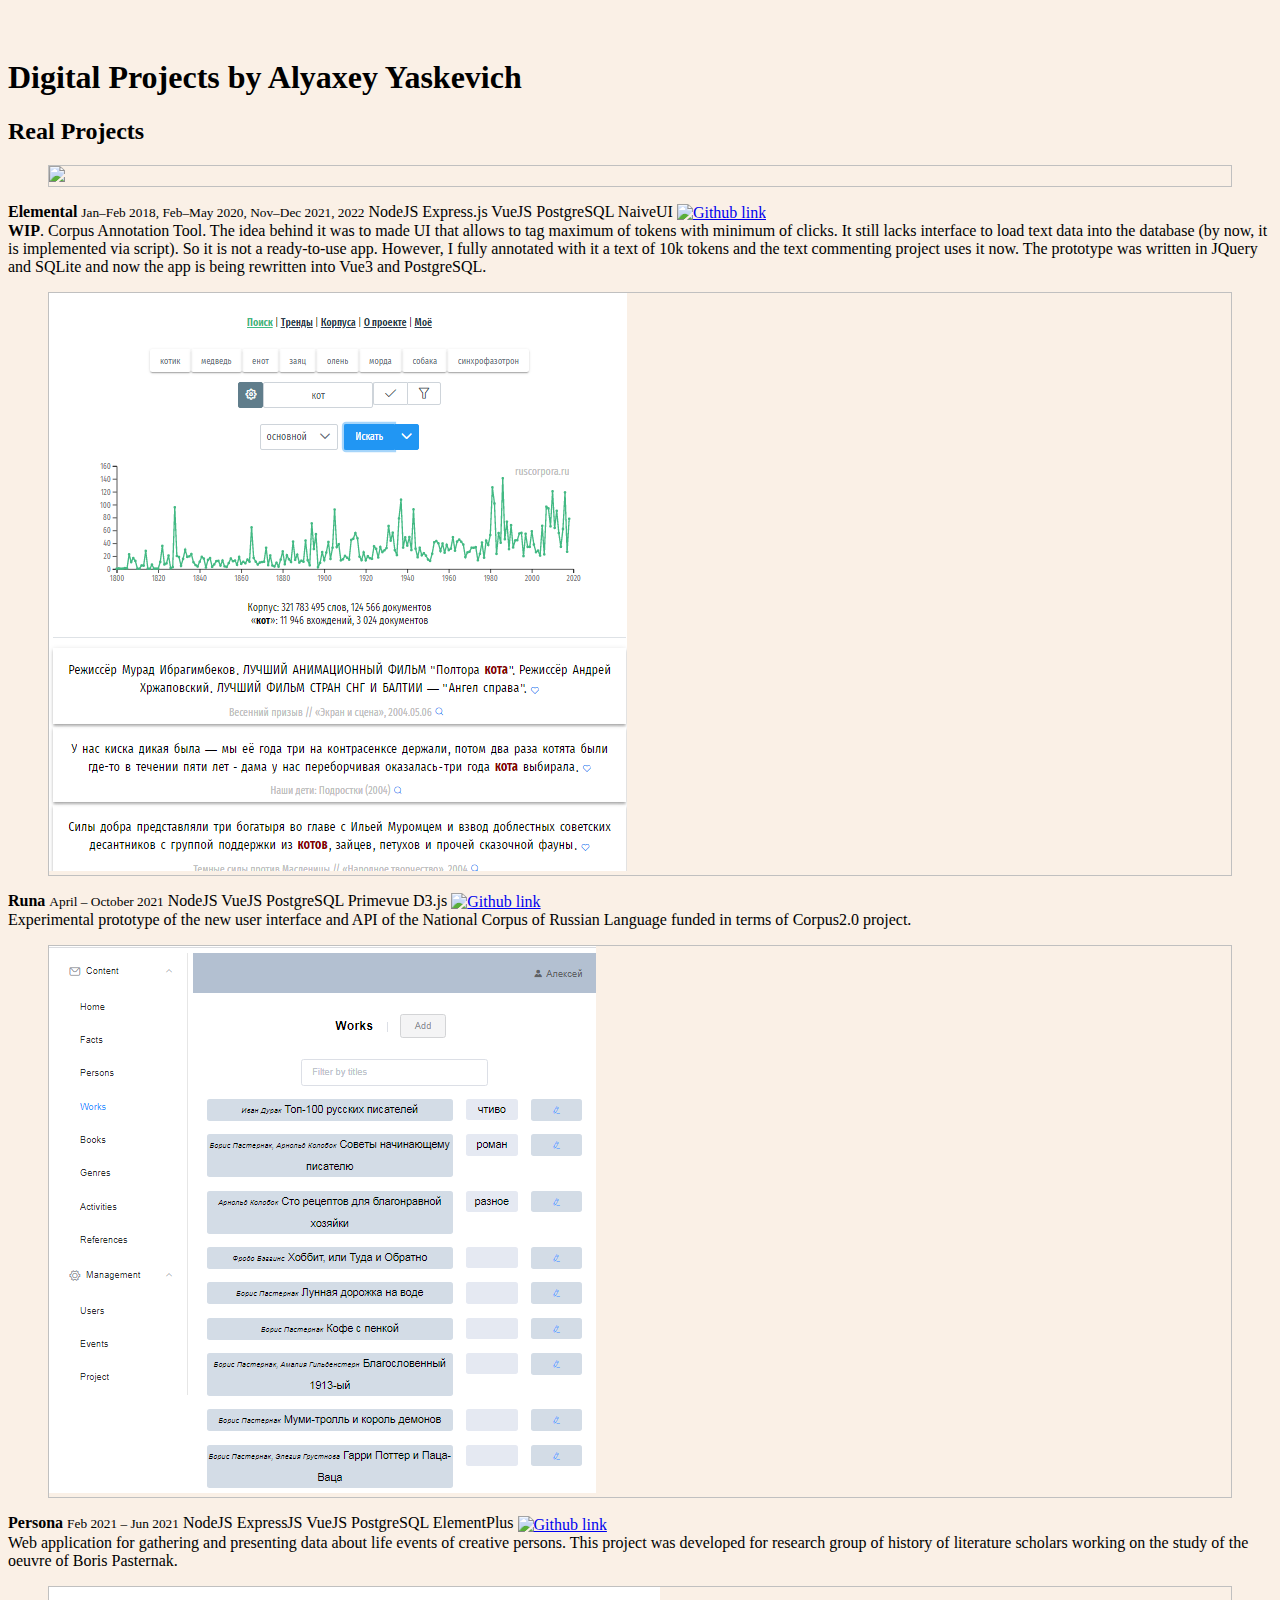
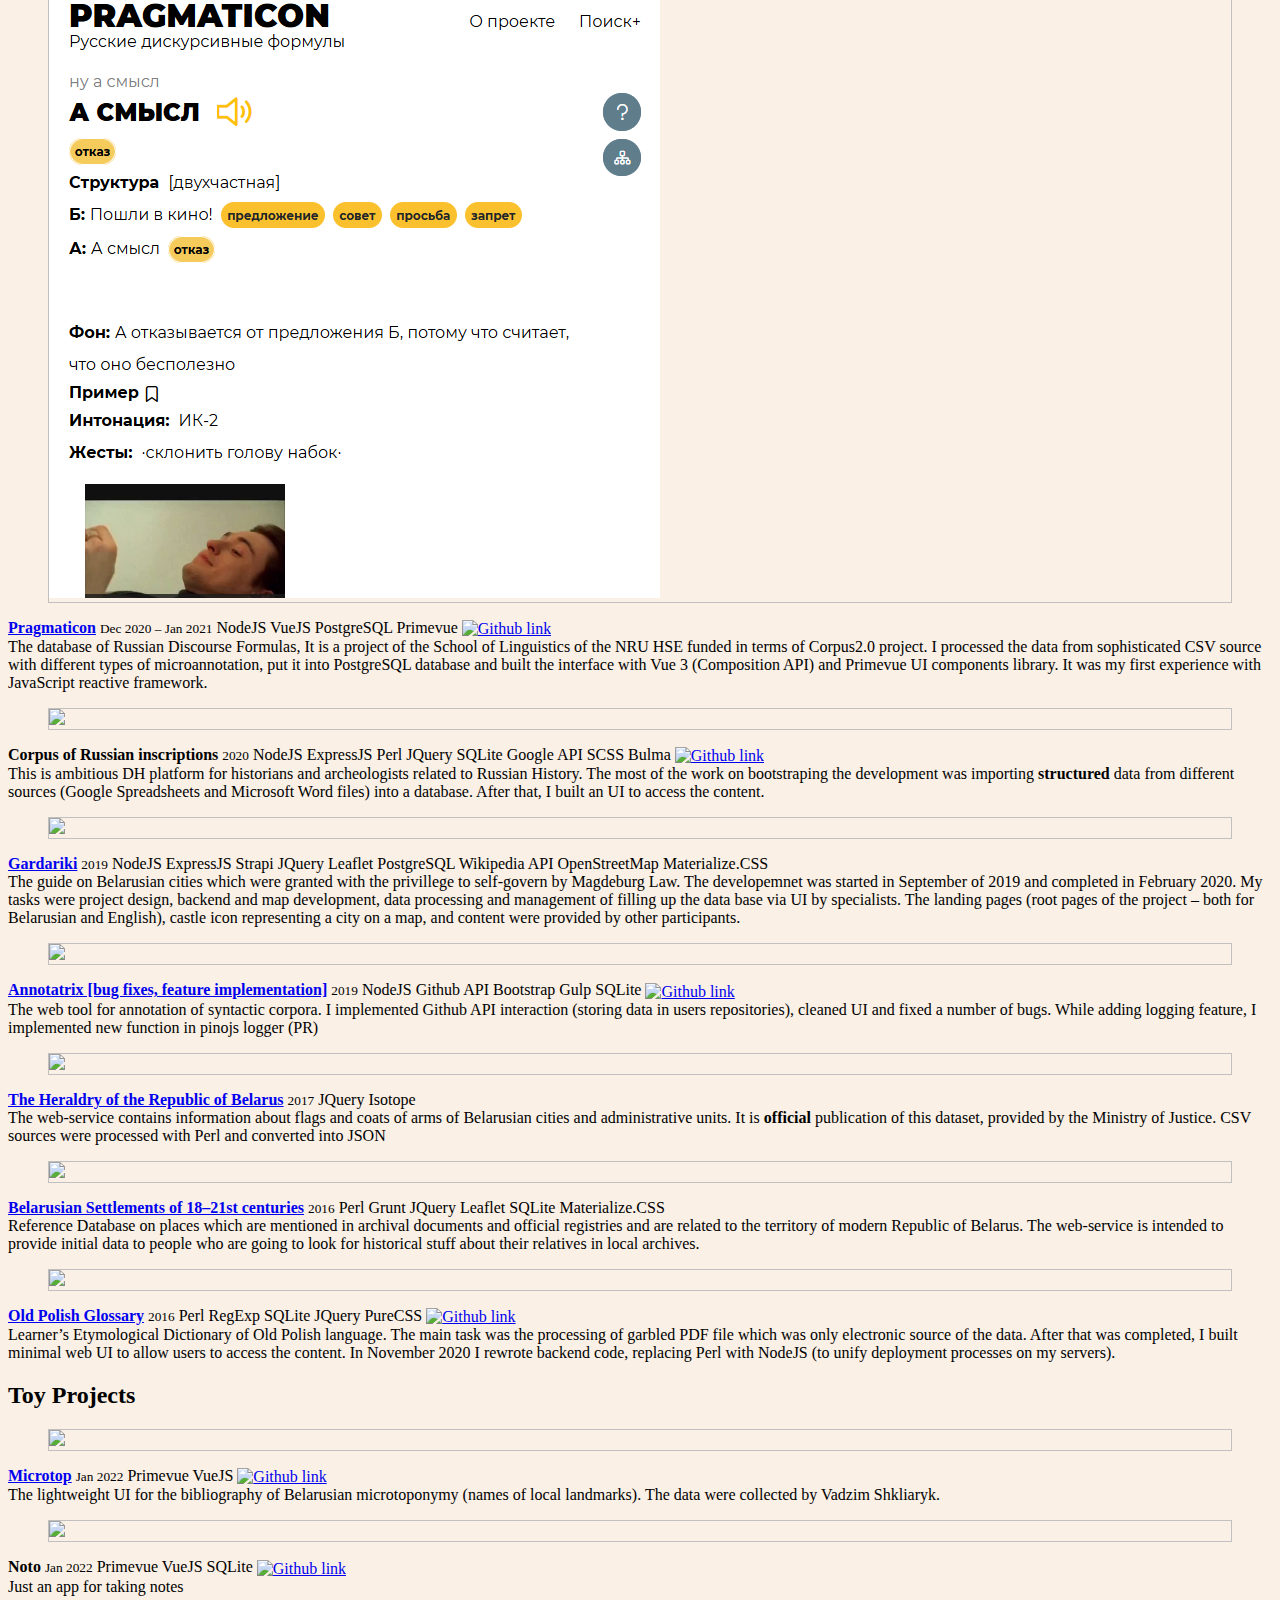
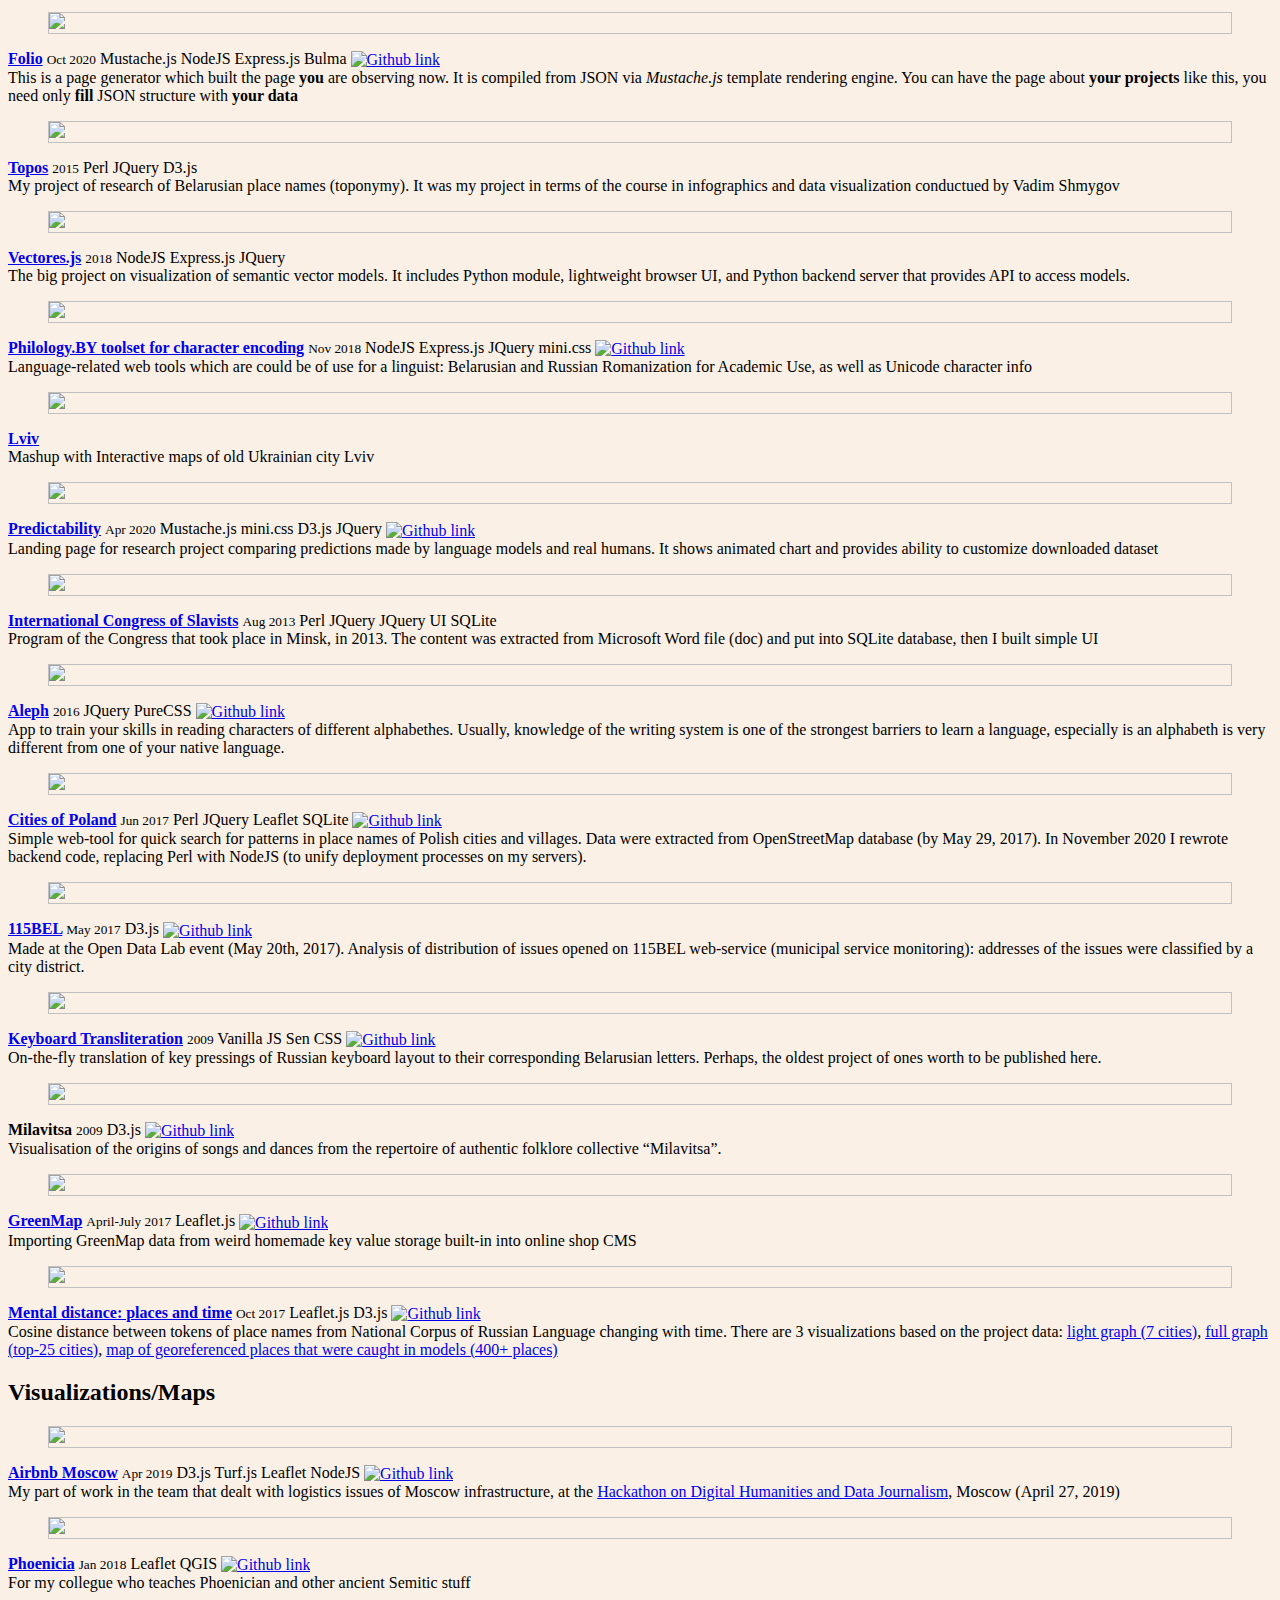
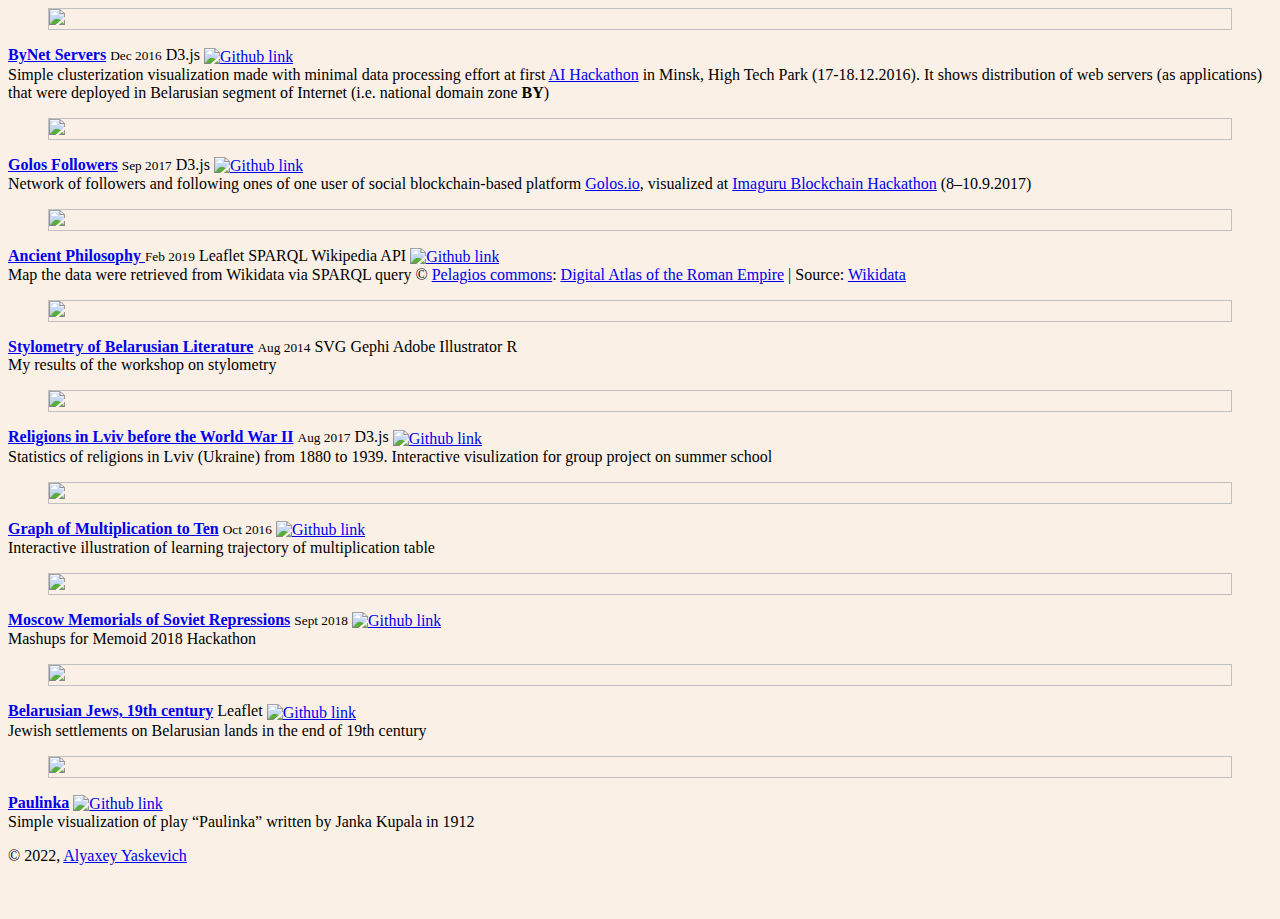
==== commit 222f8298: "update Stylo (link)" ====
--- a/index.html
+++ b/index.html
@@ -8,887 +8,914 @@
   <meta name="author" content="Alyaxey Yaskevich">
   <meta name="viewport" content="width=device-width, initial-scale=1.0, maximum-scale=1.0, user-scalable=no">
   <link rel="stylesheet" href="https://cdnjs.cloudflare.com/ajax/libs/bulma/0.9.1/css/bulma.min.css">
-	<link rel="apple-touch-icon" sizes="180x180" href="/apple-touch-icon.png">
-	<link rel="icon" type="image/png" sizes="32x32" href="/favicon-32x32.png">
-	<link rel="icon" type="image/png" sizes="16x16" href="/favicon-16x16.png">
-	<link rel="manifest" href="/site.webmanifest">
-
-						
-						
-
+  <link rel="apple-touch-icon" sizes="180x180" href="/apple-touch-icon.png">
+  <link rel="icon" type="image/png" sizes="32x32" href="/favicon-32x32.png">
+  <link rel="icon" type="image/png" sizes="16x16" href="/favicon-16x16.png">
+  <link rel="manifest" href="/site.webmanifest">
 
 
   <style>
-	body {
-	  background-color: linen;
-	}
-	.topic {
-	  margin-top: 1rem;
-	}
-	.git {
-		width: 1rem;
-		vertical-align: middle;
-		animation-name: recolor;
-		animation-duration: 10s;
-		animation-iteration-count: infinite;
-	}
-	.git:hover{
-	filter: invert(48%) sepia(79%) saturate(2476%) hue-rotate(86deg) brightness(118%) contrast(119%);		
-	}
-	/*
-	@keyframes recolor {		
-		to{
-		filter: invert(48%) sepia(79%) saturate(2476%) hue-rotate(86deg) brightness(118%) contrast(119%);		
-		}
-	}
-	*/
-	.image{
-		border: .5px solid silver;
-	}
-
-</style>
+    body {
+      background-color: linen;
+      padding: 30px 0px;
+    }
+    .topic {
+      margin-top: 1rem;
+    }
+    .git {
+      width: 1rem;
+      vertical-align: middle;
+      animation-name: recolor;
+      animation-duration: 10s;
+      animation-iteration-count: infinite;
+    }
+    .git:hover{
+      filter: invert(48%) sepia(79%) saturate(2476%) hue-rotate(86deg) brightness(118%) contrast(119%);    
+    }
+    /*
+    @keyframes recolor {    
+      to{
+      filter: invert(48%) sepia(79%) saturate(2476%) hue-rotate(86deg) brightness(118%) contrast(119%);    
+      }
+    }
+    */
+    .image{
+      border: .5px solid silver;
+    }
+    .hovered {
+      transition: all .2s ease-in-out;
+    }
+    .hovered:hover {
+      transform: scale(7) translateX(40%);
+      position: relative;
+      z-index: 1000;
+    }
+  </style>
 </head>
 
 <body>
   <!-- <script src="js/scripts.js"></script> -->
   <div class="container box">
-  <h1 class="title">Digital Projects by  Alyaxey Yaskevich</h1>
-		<div class="topic">
-		<h2 class="subtitle">Real Projects</h2>
-			<article class="media">
-			  <figure class="media-left">
-				<p class="image is-64x64">
-				  <img src="images/elemental.png">
-				</p>
-			  </figure>
-			  <div class="media-content">
-				<div class="content">
-				  <p>
-					<strong>
-							Elemental
-					</strong>
-					<small>Jan–Feb 2018, Feb–May 2020, Nov–Dec 2021</small>
-					<span class="tag is-warning">NodeJS</span>
-					<span class="tag is-warning">Express.js</span>
-					<span class="tag is-warning">JQuery</span>
-					<span class="tag is-warning">mini.css</span>
-					<span class="tag is-warning">VueJS</span>
-					<span class="tag is-warning">PostgreSQL</span>
-					<a href="https:&#x2F;&#x2F;github.com&#x2F;yaskevich&#x2F;elemental" target="_blank"><img src="images/Octicons-mark-github.svg" alt="Github link" class="git" title="Click to see the Github repository with code"></a>
-					<br>
-					<strong>WIP</strong>. The tool which quickens manual annotation of corpora. The idea behind it was to made UI that allows to tag maximum of tokens with minimum of clicks. It still lacks interface to load text data into the database (by now, it is implemented via script). So it is not a ready-to-use app. However, I fully annotated with it a text of 10k tokens and the text commenting project uses it now. The prototype was written in JQuery and SQLite and now the app is being rewritten into Vue3 and PostgreSQL.
-				  </p>
-				</div>
-			  </div>
-			</article>			
-			<article class="media">
-			  <figure class="media-left">
-				<p class="image is-64x64">
-				  <img src="images/runa.png">
-				</p>
-			  </figure>
-			  <div class="media-content">
-				<div class="content">
-				  <p>
-					<strong>
-							Runa
-					</strong>
-					<small>April – October 2021</small>
-					<span class="tag is-warning">NodeJS</span>
-					<span class="tag is-warning">VueJS</span>
-					<span class="tag is-warning">PostgreSQL</span>
-					<span class="tag is-warning">Primevue</span>
-					<span class="tag is-warning">D3.js</span>
-					<a href="https:&#x2F;&#x2F;github.com&#x2F;yaskevich&#x2F;runa" target="_blank"><img src="images/Octicons-mark-github.svg" alt="Github link" class="git" title="Click to see the Github repository with code"></a>
-					<br>
-					Experimental prototype of the new user interface and API of the National Corpus of Russian Language funded in terms of Corpus2.0 project.
-				  </p>
-				</div>
-			  </div>
-			</article>			
-			<article class="media">
-			  <figure class="media-left">
-				<p class="image is-64x64">
-				  <img src="images/persona.png">
-				</p>
-			  </figure>
-			  <div class="media-content">
-				<div class="content">
-				  <p>
-					<strong>
-							Persona
-					</strong>
-					<small>Feb 2021 – Jun 2021</small>
-					<span class="tag is-warning">NodeJS</span>
-					<span class="tag is-warning">ExpressJS</span>
-					<span class="tag is-warning">VueJS</span>
-					<span class="tag is-warning">PostgreSQL</span>
-					<span class="tag is-warning">ElementPlus</span>
-					<a href="https:&#x2F;&#x2F;github.com&#x2F;yaskevich&#x2F;persona" target="_blank"><img src="images/Octicons-mark-github.svg" alt="Github link" class="git" title="Click to see the Github repository with code"></a>
-					<br>
-					Web application for gathering and presenting data about life events of creative persons. This project was developed for research group of history of literature scholars working on the study of the oeuvre of Boris Pasternak.
-				  </p>
-				</div>
-			  </div>
-			</article>			
-			<article class="media">
-			  <figure class="media-left">
-				<p class="image is-64x64">
-				  <img src="images/pragmaticon.png">
-				</p>
-			  </figure>
-			  <div class="media-content">
-				<div class="content">
-				  <p>
-					<strong>
-							<a href="https:&#x2F;&#x2F;pragmaticon.ruscorpora.ru" target="_blank">Pragmaticon</a>
-					</strong>
-					<small>Dec 2020 – Jan 2021</small>
-					<span class="tag is-warning">NodeJS</span>
-					<span class="tag is-warning">VueJS</span>
-					<span class="tag is-warning">PostgreSQL</span>
-					<span class="tag is-warning">Primevue</span>
-					<a href="https:&#x2F;&#x2F;github.com&#x2F;yaskevich&#x2F;pragmaticon" target="_blank"><img src="images/Octicons-mark-github.svg" alt="Github link" class="git" title="Click to see the Github repository with code"></a>
-					<br>
-					The database of Russian Discourse Formulas, It is a project of the School of Linguistics of the NRU HSE funded in terms of Corpus2.0 project. I processed the data from sophisticated CSV source with different types of microannotation, put it into PostgreSQL database and built the interface with Vue 3 (Composition API) and Primevue UI components library. It was my first experience with  JavaScript reactive framework.
-				  </p>
-				</div>
-			  </div>
-			</article>			
-			<article class="media">
-			  <figure class="media-left">
-				<p class="image is-64x64">
-				  <img src="images/cir.png">
-				</p>
-			  </figure>
-			  <div class="media-content">
-				<div class="content">
-				  <p>
-					<strong>
-							Corpus of Russian inscriptions
-					</strong>
-					<small>2020</small>
-					<span class="tag is-warning">NodeJS</span>
-					<span class="tag is-warning">ExpressJS</span>
-					<span class="tag is-warning">Perl</span>
-					<span class="tag is-warning">JQuery</span>
-					<span class="tag is-warning">SQLite</span>
-					<span class="tag is-warning">Google API</span>
-					<span class="tag is-warning">SCSS</span>
-					<span class="tag is-warning">Bulma</span>
-					<a href="https:&#x2F;&#x2F;github.com&#x2F;yaskevich&#x2F;epigraphy" target="_blank"><img src="images/Octicons-mark-github.svg" alt="Github link" class="git" title="Click to see the Github repository with code"></a>
-					<br>
-					This is ambitious DH platform for historians and archeologists related to Russian History. The most of the work on bootstraping the development was importing <strong>structured</strong> data from different sources (Google Spreadsheets and Microsoft Word files) into a database. After that, I built an UI to access the content.
-				  </p>
-				</div>
-			  </div>
-			</article>			
-			<article class="media">
-			  <figure class="media-left">
-				<p class="image is-64x64">
-				  <img src="images/gardariki.png">
-				</p>
-			  </figure>
-			  <div class="media-content">
-				<div class="content">
-				  <p>
-					<strong>
-							<a href="https:&#x2F;&#x2F;gardariki.by&#x2F;map" target="_blank">Gardariki</a>
-					</strong>
-					<small>2019</small>
-					<span class="tag is-warning">NodeJS</span>
-					<span class="tag is-warning">ExpressJS</span>
-					<span class="tag is-warning">Strapi</span>
-					<span class="tag is-warning">JQuery</span>
-					<span class="tag is-warning">Leaflet</span>
-					<span class="tag is-warning">PostgreSQL</span>
-					<span class="tag is-warning">Wikipedia API</span>
-					<span class="tag is-warning">OpenStreetMap</span>
-					<span class="tag is-warning">Materialize.CSS</span>
-					<br>
-					The guide on Belarusian cities which were granted with the privillege to self-govern by Magdeburg Law. The developemnet was started in September of 2019 and completed in February 2020. My tasks were project design, backend and map development, data processing and management of filling up the data base via UI by specialists. The landing pages (root pages of the project – both for Belarusian and English), castle icon representing a city on a map, and content were provided by other participants.
-				  </p>
-				</div>
-			  </div>
-			</article>			
-			<article class="media">
-			  <figure class="media-left">
-				<p class="image is-64x64">
-				  <img src="images/annotatrix.png">
-				</p>
-			  </figure>
-			  <div class="media-content">
-				<div class="content">
-				  <p>
-					<strong>
-							<a href="https:&#x2F;&#x2F;annotatrix.philology.by&#x2F;" target="_blank">Annotatrix [bug fixes, feature implementation]</a>
-					</strong>
-					<small>2019</small>
-					<span class="tag is-warning">NodeJS</span>
-					<span class="tag is-warning">Github API</span>
-					<span class="tag is-warning">Bootstrap</span>
-					<span class="tag is-warning">Gulp</span>
-					<span class="tag is-warning">SQLite</span>
-					<a href="https:&#x2F;&#x2F;github.com&#x2F;yaskevich&#x2F;ud-annotatrix" target="_blank"><img src="images/Octicons-mark-github.svg" alt="Github link" class="git" title="Click to see the Github repository with code"></a>
-					<br>
-					The web tool for annotation of syntactic corpora. I implemented Github API interaction (storing data in users repositories), cleaned UI and fixed a number of bugs. While adding logging feature, I implemented new function in pinojs logger (PR)
-				  </p>
-				</div>
-			  </div>
-			</article>			
-			<article class="media">
-			  <figure class="media-left">
-				<p class="image is-64x64">
-				  <img src="images/armory.png">
-				</p>
-			  </figure>
-			  <div class="media-content">
-				<div class="content">
-				  <p>
-					<strong>
-							<a href="https:&#x2F;&#x2F;armory.archonline.by&#x2F;" target="_blank">The Heraldry of the Republic of Belarus</a>
-					</strong>
-					<small>2017</small>
-					<span class="tag is-warning">JQuery</span>
-					<span class="tag is-warning">Isotope</span>
-					<br>
-					The web-service contains information about flags and coats of arms of Belarusian cities and administrative units. It is <strong>official</strong> publication of this dataset, provided by the Ministry of Justice. CSV sources were processed with Perl and converted into JSON
-				  </p>
-				</div>
-			  </div>
-			</article>			
-			<article class="media">
-			  <figure class="media-left">
-				<p class="image is-64x64">
-				  <img src="images/helper.png">
-				</p>
-			  </figure>
-			  <div class="media-content">
-				<div class="content">
-				  <p>
-					<strong>
-							<a href="https:&#x2F;&#x2F;helper.philology.by&#x2F;" target="_blank">Belarusian Settlements of 18–21st centuries</a>
-					</strong>
-					<small>2016</small>
-					<span class="tag is-warning">Perl</span>
-					<span class="tag is-warning">Grunt</span>
-					<span class="tag is-warning">JQuery</span>
-					<span class="tag is-warning">Leaflet</span>
-					<span class="tag is-warning">SQLite</span>
-					<span class="tag is-warning">Materialize.CSS</span>
-					<br>
-					Reference Database on places which are mentioned in archival documents and official registries and are related to the territory of modern Republic of Belarus. The web-service is intended to provide initial data to people who are going to look for historical stuff about their relatives in local archives.
-				  </p>
-				</div>
-			  </div>
-			</article>			
-			<article class="media">
-			  <figure class="media-left">
-				<p class="image is-64x64">
-				  <img src="images/glosariusz.png">
-				</p>
-			  </figure>
-			  <div class="media-content">
-				<div class="content">
-				  <p>
-					<strong>
-							<a href="https:&#x2F;&#x2F;glosariusz.philology.by&#x2F;" target="_blank">Old Polish Glossary</a>
-					</strong>
-					<small>2016</small>
-					<span class="tag is-warning">Perl</span>
-					<span class="tag is-warning">RegExp</span>
-					<span class="tag is-warning">SQLite</span>
-					<span class="tag is-warning">JQuery</span>
-					<span class="tag is-warning">PureCSS</span>
-					<a href="https:&#x2F;&#x2F;github.com&#x2F;yaskevich&#x2F;glosariusz" target="_blank"><img src="images/Octicons-mark-github.svg" alt="Github link" class="git" title="Click to see the Github repository with code"></a>
-					<br>
-					Learner’s Etymological Dictionary of Old Polish language. The main task was the processing of garbled PDF file which was only electronic source of the data. After that was completed, I built minimal web UI to allow users to access the content. In November 2020 I rewrote backend code, replacing Perl with <span class='tag is-warning'>NodeJS</span> (to unify deployment processes on my servers).
-				  </p>
-				</div>
-			  </div>
-			</article>			
-		</div>
-		<div class="topic">
-		<h2 class="subtitle">Toy Projects</h2>
-			<article class="media">
-			  <figure class="media-left">
-				<p class="image is-64x64">
-				  <img src="https://bulma.io/images/placeholders/128x128.png">
-				</p>
-			  </figure>
-			  <div class="media-content">
-				<div class="content">
-				  <p>
-					<strong>
-							<a href="https:&#x2F;&#x2F;microtop.philology.by&#x2F;" target="_blank">Microtop</a>
-					</strong>
-					<small>Jan 2022</small>
-					<span class="tag is-warning">Primevue</span>
-					<span class="tag is-warning">VueJS</span>
-					<a href="https:&#x2F;&#x2F;github.com&#x2F;yaskevich&#x2F;microtop" target="_blank"><img src="images/Octicons-mark-github.svg" alt="Github link" class="git" title="Click to see the Github repository with code"></a>
-					<br>
-					The lightweight UI for the bibliography of Belarusian microtoponymy (names of local landmarks). The data were collected by Vadzim Shkliaryk.
-				  </p>
-				</div>
-			  </div>
-			</article>			
-			<article class="media">
-			  <figure class="media-left">
-				<p class="image is-64x64">
-				  <img src="images/folio.png">
-				</p>
-			  </figure>
-			  <div class="media-content">
-				<div class="content">
-				  <p>
-					<strong>
-							<a href="https:&#x2F;&#x2F;yaskevich.github.io&#x2F;" target="_blank">Folio</a>
-					</strong>
-					<small>Oct 2020</small>
-					<span class="tag is-warning">Mustache.js</span>
-					<span class="tag is-warning">NodeJS</span>
-					<span class="tag is-warning">Express.js</span>
-					<span class="tag is-warning">Bulma</span>
-					<a href="https:&#x2F;&#x2F;github.com&#x2F;yaskevich&#x2F;persona" target="_blank"><img src="images/Octicons-mark-github.svg" alt="Github link" class="git" title="Click to see the Github repository with code"></a>
-					<br>
-					This is a page generator which built the page <strong>you</strong> are observing now. It is compiled from JSON via <i>Mustache.js</i> template rendering engine. You can have the page about <strong>your projects</strong> like this, you need only <strong>fill</strong> JSON structure with <strong>your data</strong>
-				  </p>
-				</div>
-			  </div>
-			</article>			
-			<article class="media">
-			  <figure class="media-left">
-				<p class="image is-64x64">
-				  <img src="images/topos.png">
-				</p>
-			  </figure>
-			  <div class="media-content">
-				<div class="content">
-				  <p>
-					<strong>
-							<a href="https:&#x2F;&#x2F;topos.philology.by&#x2F;" target="_blank">Topos</a>
-					</strong>
-					<small>2015</small>
-					<span class="tag is-warning">Perl</span>
-					<span class="tag is-warning">JQuery</span>
-					<span class="tag is-warning">D3.js</span>
-					<br>
-					My project of research of Belarusian place names (toponymy). It was my project in terms of the course in infographics and data visualization conductued by Vadim Shmygov
-				  </p>
-				</div>
-			  </div>
-			</article>			
-			<article class="media">
-			  <figure class="media-left">
-				<p class="image is-64x64">
-				  <img src="images/vector.png">
-				</p>
-			  </figure>
-			  <div class="media-content">
-				<div class="content">
-				  <p>
-					<strong>
-							<a href="https:&#x2F;&#x2F;vector.philology.by&#x2F;" target="_blank">Vectores.js</a>
-					</strong>
-					<small>2018</small>
-					<span class="tag is-warning">NodeJS</span>
-					<span class="tag is-warning">Express.js</span>
-					<span class="tag is-warning">JQuery</span>
-					<br>
-					The big project on visualization of semantic vector models. It includes Python module, lightweight browser UI, and Python backend server that provides API to access models.
-				  </p>
-				</div>
-			  </div>
-			</article>			
-			<article class="media">
-			  <figure class="media-left">
-				<p class="image is-64x64">
-				  <img src="images/webtools.png">
-				</p>
-			  </figure>
-			  <div class="media-content">
-				<div class="content">
-				  <p>
-					<strong>
-							<a href="https:&#x2F;&#x2F;tools.philology.by&#x2F;" target="_blank">Philology.BY toolset for character encoding</a>
-					</strong>
-					<small>Nov 2018</small>
-					<span class="tag is-warning">NodeJS</span>
-					<span class="tag is-warning">Express.js</span>
-					<span class="tag is-warning">JQuery</span>
-					<span class="tag is-warning">mini.css</span>
-					<a href="https:&#x2F;&#x2F;github.com&#x2F;yaskevich&#x2F;webtools" target="_blank"><img src="images/Octicons-mark-github.svg" alt="Github link" class="git" title="Click to see the Github repository with code"></a>
-					<br>
-					Language-related web tools which are could be of use for a linguist: Belarusian and Russian Romanization for Academic Use, as well as Unicode character info
-				  </p>
-				</div>
-			  </div>
-			</article>			
-			<article class="media">
-			  <figure class="media-left">
-				<p class="image is-64x64">
-				  <img src="https://bulma.io/images/placeholders/128x128.png">
-				</p>
-			  </figure>
-			  <div class="media-content">
-				<div class="content">
-				  <p>
-					<strong>
-							<a href="https:&#x2F;&#x2F;projects.yaskevich.com&#x2F;lviv&#x2F;" target="_blank">Lviv</a>
-					</strong>
-					<small></small>
-					<br>
-					Mashup with Interactive maps of old Ukrainian city Lviv
-				  </p>
-				</div>
-			  </div>
-			</article>			
-			<article class="media">
-			  <figure class="media-left">
-				<p class="image is-64x64">
-				  <img src="images/predictability.png">
-				</p>
-			  </figure>
-			  <div class="media-content">
-				<div class="content">
-				  <p>
-					<strong>
-							<a href="https:&#x2F;&#x2F;yaskevich.github.io&#x2F;predictability&#x2F;" target="_blank">Predictability</a>
-					</strong>
-					<small>Apr 2020</small>
-					<span class="tag is-warning">Mustache.js</span>
-					<span class="tag is-warning">mini.css</span>
-					<span class="tag is-warning">D3.js</span>
-					<span class="tag is-warning">JQuery</span>
-					<a href="https:&#x2F;&#x2F;github.com&#x2F;yaskevich&#x2F;predictability&#x2F;" target="_blank"><img src="images/Octicons-mark-github.svg" alt="Github link" class="git" title="Click to see the Github repository with code"></a>
-					<br>
-					Landing page for research project comparing predictions made by language models and real humans. It shows animated chart and provides ability to customize downloaded dataset
-				  </p>
-				</div>
-			  </div>
-			</article>			
-			<article class="media">
-			  <figure class="media-left">
-				<p class="image is-64x64">
-				  <img src="images/zjezd.png">
-				</p>
-			  </figure>
-			  <div class="media-content">
-				<div class="content">
-				  <p>
-					<strong>
-							<a href="https:&#x2F;&#x2F;zjezd.philology.by&#x2F;" target="_blank">International Congress of Slavists</a>
-					</strong>
-					<small>Aug 2013</small>
-					<span class="tag is-warning">Perl</span>
-					<span class="tag is-warning">JQuery</span>
-					<span class="tag is-warning">JQuery UI</span>
-					<span class="tag is-warning">SQLite</span>
-					<br>
-					Program of the Congress that took place in Minsk, in 2013. The content was extracted from Microsoft Word file (doc) and put into SQLite database, then I built simple UI
-				  </p>
-				</div>
-			  </div>
-			</article>			
-			<article class="media">
-			  <figure class="media-left">
-				<p class="image is-64x64">
-				  <img src="images/aleph.png">
-				</p>
-			  </figure>
-			  <div class="media-content">
-				<div class="content">
-				  <p>
-					<strong>
-							<a href="https:&#x2F;&#x2F;aleph.yaskevich.com&#x2F;" target="_blank">Aleph</a>
-					</strong>
-					<small>2016</small>
-					<span class="tag is-warning">JQuery</span>
-					<span class="tag is-warning">PureCSS</span>
-					<a href="https:&#x2F;&#x2F;github.com&#x2F;yaskevich&#x2F;aleph" target="_blank"><img src="images/Octicons-mark-github.svg" alt="Github link" class="git" title="Click to see the Github repository with code"></a>
-					<br>
-					App to train your skills in reading characters of different alphabethes. Usually, knowledge of the writing system is one of the strongest barriers to learn a language, especially is an alphabeth is very different from one of your native language.
-				  </p>
-				</div>
-			  </div>
-			</article>			
-			<article class="media">
-			  <figure class="media-left">
-				<p class="image is-64x64">
-				  <img src="images/miasta.png">
-				</p>
-			  </figure>
-			  <div class="media-content">
-				<div class="content">
-				  <p>
-					<strong>
-							<a href="https:&#x2F;&#x2F;miasta.philology.by&#x2F;" target="_blank">Cities of Poland</a>
-					</strong>
-					<small>Jun 2017</small>
-					<span class="tag is-warning">Perl</span>
-					<span class="tag is-warning">JQuery</span>
-					<span class="tag is-warning">Leaflet</span>
-					<span class="tag is-warning">SQLite</span>
-					<a href="https:&#x2F;&#x2F;github.com&#x2F;yaskevich&#x2F;miasta" target="_blank"><img src="images/Octicons-mark-github.svg" alt="Github link" class="git" title="Click to see the Github repository with code"></a>
-					<br>
-					Simple web-tool for quick search for patterns in place names of Polish cities and villages. Data were extracted from OpenStreetMap database (by May 29, 2017). In November 2020 I rewrote backend code, replacing Perl with <span class='tag is-warning'>NodeJS</span> (to unify deployment processes on my servers).
-				  </p>
-				</div>
-			  </div>
-			</article>			
-			<article class="media">
-			  <figure class="media-left">
-				<p class="image is-64x64">
-				  <img src="images/115.png">
-				</p>
-			  </figure>
-			  <div class="media-content">
-				<div class="content">
-				  <p>
-					<strong>
-							<a href="https:&#x2F;&#x2F;yaskevich.github.io&#x2F;115&#x2F;" target="_blank">115BEL</a>
-					</strong>
-					<small>May 2017</small>
-					<span class="tag is-warning">D3.js</span>
-					<a href="https:&#x2F;&#x2F;github.com&#x2F;yaskevich&#x2F;115" target="_blank"><img src="images/Octicons-mark-github.svg" alt="Github link" class="git" title="Click to see the Github repository with code"></a>
-					<br>
-					Made at the Open Data Lab event (May 20th, 2017). Analysis of distribution of issues opened on 115BEL web-service (municipal service monitoring): addresses of the issues were classified by a city district.
-				  </p>
-				</div>
-			  </div>
-			</article>			
-			<article class="media">
-			  <figure class="media-left">
-				<p class="image is-64x64">
-				  <img src="images/translit.png">
-				</p>
-			  </figure>
-			  <div class="media-content">
-				<div class="content">
-				  <p>
-					<strong>
-							<a href="https:&#x2F;&#x2F;yaskevich.github.io&#x2F;translit&#x2F;" target="_blank">Keyboard Transliteration</a>
-					</strong>
-					<small>2009</small>
-					<span class="tag is-warning">Vanilla JS</span>
-					<span class="tag is-warning">Sen CSS</span>
-					<a href="https:&#x2F;&#x2F;github.com&#x2F;yaskevich&#x2F;translit" target="_blank"><img src="images/Octicons-mark-github.svg" alt="Github link" class="git" title="Click to see the Github repository with code"></a>
-					<br>
-					On-the-fly translation of key pressings of Russian keyboard layout to their corresponding Belarusian letters. Perhaps, the oldest project of ones worth to be published here.
-				  </p>
-				</div>
-			  </div>
-			</article>			
-			<article class="media">
-			  <figure class="media-left">
-				<p class="image is-64x64">
-				  <img src="https://bulma.io/images/placeholders/128x128.png">
-				</p>
-			  </figure>
-			  <div class="media-content">
-				<div class="content">
-				  <p>
-					<strong>
-							Milavitsa
-					</strong>
-					<small>2009</small>
-					<span class="tag is-warning">D3.js</span>
-					<a href="https:&#x2F;&#x2F;github.com&#x2F;yaskevich&#x2F;milavitsa" target="_blank"><img src="images/Octicons-mark-github.svg" alt="Github link" class="git" title="Click to see the Github repository with code"></a>
-					<br>
-					Visualisation of the origins of songs and dances from the repertoire of authentic folklore collective “Milavitsa”.
-				  </p>
-				</div>
-			  </div>
-			</article>			
-			<article class="media">
-			  <figure class="media-left">
-				<p class="image is-64x64">
-				  <img src="https://bulma.io/images/placeholders/128x128.png">
-				</p>
-			  </figure>
-			  <div class="media-content">
-				<div class="content">
-				  <p>
-					<strong>
-							<a href="https:&#x2F;&#x2F;yaskevich.github.io&#x2F;greenmap&#x2F;" target="_blank">GreenMap</a>
-					</strong>
-					<small>April-July 2017</small>
-					<span class="tag is-warning">Leaflet.js</span>
-					<a href="https:&#x2F;&#x2F;github.com&#x2F;yaskevich&#x2F;greenmap" target="_blank"><img src="images/Octicons-mark-github.svg" alt="Github link" class="git" title="Click to see the Github repository with code"></a>
-					<br>
-					Importing GreenMap data from weird homemade key value storage built-in into online shop CMS
-				  </p>
-				</div>
-			  </div>
-			</article>			
-			<article class="media">
-			  <figure class="media-left">
-				<p class="image is-64x64">
-				  <img src="images/mental.png">
-				</p>
-			  </figure>
-			  <div class="media-content">
-				<div class="content">
-				  <p>
-					<strong>
-							<a href="https:&#x2F;&#x2F;yaskevich.github.io&#x2F;mental-distance&#x2F;" target="_blank">Mental distance: places and time</a>
-					</strong>
-					<small>Oct 2017</small>
-					<span class="tag is-warning">Leaflet.js</span>
-					<span class="tag is-warning">D3.js</span>
-					<a href="https:&#x2F;&#x2F;github.com&#x2F;yaskevich&#x2F;mental-distance" target="_blank"><img src="images/Octicons-mark-github.svg" alt="Github link" class="git" title="Click to see the Github repository with code"></a>
-					<br>
-					Cosine distance between tokens of place names from National Corpus of Russian Language changing with time. There are 3 visualizations based on the project data: <a href='https://yaskevich.github.io/mental-distance/' target='_blank'>light graph (7 cities)</a>, <a href='https://yaskevich.github.io/mental-distance/graph/' target='_blank'>full graph (top-25 cities)</a>, <a href='https://yaskevich.github.io/mental-distance/map/' target='_blank'>map of georeferenced places that were caught in models (400+ places)</a>
-				  </p>
-				</div>
-			  </div>
-			</article>			
-		</div>
-		<div class="topic">
-		<h2 class="subtitle">Visualizations&#x2F;Maps</h2>
-			<article class="media">
-			  <figure class="media-left">
-				<p class="image is-64x64">
-				  <img src="images/airbnb.png">
-				</p>
-			  </figure>
-			  <div class="media-content">
-				<div class="content">
-				  <p>
-					<strong>
-							<a href="https:&#x2F;&#x2F;yaskevich.github.io&#x2F;airbnb&#x2F;" target="_blank">Airbnb Moscow</a>
-					</strong>
-					<small>Apr 2019</small>
-					<span class="tag is-warning">D3.js</span>
-					<span class="tag is-warning">Turf.js</span>
-					<span class="tag is-warning">Leaflet</span>
-					<span class="tag is-warning">NodeJS</span>
-					<a href="https:&#x2F;&#x2F;github.com&#x2F;yaskevich&#x2F;airbnb&#x2F;" target="_blank"><img src="images/Octicons-mark-github.svg" alt="Github link" class="git" title="Click to see the Github repository with code"></a>
-					<br>
-					My part of work in the team that dealt with logistics issues of Moscow infrastructure, at the <a href='https://www.facebook.com/events/297552581137134/'>Hackathon on Digital Humanities and Data Journalism</a>, Moscow (April 27, 2019)
-				  </p>
-				</div>
-			  </div>
-			</article>			
-			<article class="media">
-			  <figure class="media-left">
-				<p class="image is-64x64">
-				  <img src="images/phoenicia.png">
-				</p>
-			  </figure>
-			  <div class="media-content">
-				<div class="content">
-				  <p>
-					<strong>
-							<a href="https:&#x2F;&#x2F;yaskevich.github.io&#x2F;phoenicia&#x2F;" target="_blank">Phoenicia</a>
-					</strong>
-					<small>Jan 2018</small>
-					<span class="tag is-warning">Leaflet</span>
-					<span class="tag is-warning">QGIS</span>
-					<a href="https:&#x2F;&#x2F;github.com&#x2F;yaskevich&#x2F;phoenicia&#x2F;" target="_blank"><img src="images/Octicons-mark-github.svg" alt="Github link" class="git" title="Click to see the Github repository with code"></a>
-					<br>
-					For my collegue who teaches Phoenician and other ancient Semitic stuff
-				  </p>
-				</div>
-			  </div>
-			</article>			
-			<article class="media">
-			  <figure class="media-left">
-				<p class="image is-64x64">
-				  <img src="images/servers.png">
-				</p>
-			  </figure>
-			  <div class="media-content">
-				<div class="content">
-				  <p>
-					<strong>
-							<a href="https:&#x2F;&#x2F;yaskevich.github.io&#x2F;phoenicia&#x2F;" target="_blank">ByNet Servers</a>
-					</strong>
-					<small>Dec 2016</small>
-					<span class="tag is-warning">D3.js</span>
-					<a href="https:&#x2F;&#x2F;github.com&#x2F;yaskevich&#x2F;phoenicia&#x2F;" target="_blank"><img src="images/Octicons-mark-github.svg" alt="Github link" class="git" title="Click to see the Github repository with code"></a>
-					<br>
-					Simple clusterization visualization made with minimal data processing effort at first <a href='http://www.park.by/post-1340/'>AI Hackathon</a> in Minsk, High Tech Park (17-18.12.2016). It shows distribution of web servers (as applications) that were deployed in Belarusian segment of Internet (i.e. national domain zone <strong>BY</strong>)
-				  </p>
-				</div>
-			  </div>
-			</article>			
-			<article class="media">
-			  <figure class="media-left">
-				<p class="image is-64x64">
-				  <img src="images/golos.png">
-				</p>
-			  </figure>
-			  <div class="media-content">
-				<div class="content">
-				  <p>
-					<strong>
-							<a href="https:&#x2F;&#x2F;yaskevich.github.io&#x2F;golos&#x2F;" target="_blank">Golos Followers</a>
-					</strong>
-					<small>Sep 2017</small>
-					<span class="tag is-warning">D3.js</span>
-					<a href="https:&#x2F;&#x2F;github.com&#x2F;yaskevich&#x2F;golos" target="_blank"><img src="images/Octicons-mark-github.svg" alt="Github link" class="git" title="Click to see the Github repository with code"></a>
-					<br>
-					Network of followers and following ones of one user of social blockchain-based platform <a href='https://golos.io/'>Golos.io</a>, visualized at <a href='https://tech.onliner.by/2017/09/11/blockchain-5'>Imaguru Blockchain Hackathon</a> (8–10.9.2017)
-				  </p>
-				</div>
-			  </div>
-			</article>			
-			<article class="media">
-			  <figure class="media-left">
-				<p class="image is-64x64">
-				  <img src="images/philosophy.png">
-				</p>
-			  </figure>
-			  <div class="media-content">
-				<div class="content">
-				  <p>
-					<strong>
-							<a href="https:&#x2F;&#x2F;yaskevich.github.io&#x2F;philosophy&#x2F;" target="_blank">Ancient Philosophy </a>
-					</strong>
-					<small>Feb 2019</small>
-					<span class="tag is-warning">Leaflet</span>
-					<span class="tag is-warning">SPARQL</span>
-					<span class="tag is-warning">Wikipedia API</span>
-					<a href="https:&#x2F;&#x2F;github.com&#x2F;yaskevich&#x2F;philosophy" target="_blank"><img src="images/Octicons-mark-github.svg" alt="Github link" class="git" title="Click to see the Github repository with code"></a>
-					<br>
-					Map the data were retrieved from Wikidata via SPARQL query &copy; <a href='http://commons.pelagios.org/'>Pelagios commons</a>: <a href='https://dh.gu.se/dare/'>Digital Atlas of the Roman Empire</a> | Source: <a href='https://www.wikidata.org/'>Wikidata</a>
-				  </p>
-				</div>
-			  </div>
-			</article>			
-			<article class="media">
-			  <figure class="media-left">
-				<p class="image is-64x64">
-				  <img src="images/stylo.png">
-				</p>
-			  </figure>
-			  <div class="media-content">
-				<div class="content">
-				  <p>
-					<strong>
-							<a href="https:&#x2F;&#x2F;sx.by&#x2F;" target="_blank">Stylometry of Belarusian Literature</a>
-					</strong>
-					<small>Aug 2014</small>
-					<span class="tag is-warning">SVG</span>
-					<span class="tag is-warning">Gephi</span>
-					<span class="tag is-warning">Adobe Illustrator</span>
-					<span class="tag is-warning">R</span>
-					<br>
-					My results of the workshop on stylometry
-				  </p>
-				</div>
-			  </div>
-			</article>			
-			<article class="media">
-			  <figure class="media-left">
-				<p class="image is-64x64">
-				  <img src="images/religions.png">
-				</p>
-			  </figure>
-			  <div class="media-content">
-				<div class="content">
-				  <p>
-					<strong>
-							<a href="https:&#x2F;&#x2F;yaskevich.github.io&#x2F;lviv-religions&#x2F;" target="_blank">Religions in Lviv before the World War II</a>
-					</strong>
-					<small>Aug 2017</small>
-					<span class="tag is-warning">D3.js</span>
-					<a href="https:&#x2F;&#x2F;github.com&#x2F;yaskevich&#x2F;lviv-religions" target="_blank"><img src="images/Octicons-mark-github.svg" alt="Github link" class="git" title="Click to see the Github repository with code"></a>
-					<br>
-					Statistics of religions in Lviv (Ukraine) from 1880 to 1939. Interactive visulization for group project on summer school
-				  </p>
-				</div>
-			  </div>
-			</article>			
-			<article class="media">
-			  <figure class="media-left">
-				<p class="image is-64x64">
-				  <img src="images/mult.png">
-				</p>
-			  </figure>
-			  <div class="media-content">
-				<div class="content">
-				  <p>
-					<strong>
-							<a href="https:&#x2F;&#x2F;yaskevich.github.io&#x2F;multiplication&#x2F;" target="_blank">Graph of Multiplication to Ten</a>
-					</strong>
-					<small>Oct 2016</small>
-					<a href="https:&#x2F;&#x2F;github.com&#x2F;yaskevich&#x2F;multiplication&#x2F;" target="_blank"><img src="images/Octicons-mark-github.svg" alt="Github link" class="git" title="Click to see the Github repository with code"></a>
-					<br>
-					Interactive illustration of learning trajectory of multiplication table
-				  </p>
-				</div>
-			  </div>
-			</article>			
-			<article class="media">
-			  <figure class="media-left">
-				<p class="image is-64x64">
-				  <img src="images/memo.png">
-				</p>
-			  </figure>
-			  <div class="media-content">
-				<div class="content">
-				  <p>
-					<strong>
-							<a href="https:&#x2F;&#x2F;yaskevich.github.io&#x2F;memorial&#x2F;" target="_blank">Moscow Memorials of Soviet Repressions</a>
-					</strong>
-					<small>Sept 2018</small>
-					<a href="https:&#x2F;&#x2F;github.com&#x2F;yaskevich&#x2F;memorial" target="_blank"><img src="images/Octicons-mark-github.svg" alt="Github link" class="git" title="Click to see the Github repository with code"></a>
-					<br>
-					Mashups for Memoid 2018 Hackathon
-				  </p>
-				</div>
-			  </div>
-			</article>			
-			<article class="media">
-			  <figure class="media-left">
-				<p class="image is-64x64">
-				  <img src="images/jews.png">
-				</p>
-			  </figure>
-			  <div class="media-content">
-				<div class="content">
-				  <p>
-					<strong>
-							<a href="https:&#x2F;&#x2F;yaskevich.github.io&#x2F;jews" target="_blank">Belarusian Jews, 19th century</a>
-					</strong>
-					<small></small>
-					<span class="tag is-warning">Leaflet</span>
-					<a href="https:&#x2F;&#x2F;github.com&#x2F;yaskevich&#x2F;jews" target="_blank"><img src="images/Octicons-mark-github.svg" alt="Github link" class="git" title="Click to see the Github repository with code"></a>
-					<br>
-					Jewish settlements on Belarusian lands in the end of 19th century
-				  </p>
-				</div>
-			  </div>
-			</article>			
-			<article class="media">
-			  <figure class="media-left">
-				<p class="image is-64x64">
-				  <img src="images/paulinka.png">
-				</p>
-			  </figure>
-			  <div class="media-content">
-				<div class="content">
-				  <p>
-					<strong>
-							<a href="https:&#x2F;&#x2F;yaskevich.github.io&#x2F;paulinka&#x2F;" target="_blank">Paulinka</a>
-					</strong>
-					<small></small>
-					<a href="https:&#x2F;&#x2F;github.com&#x2F;yaskevich&#x2F;paulinka" target="_blank"><img src="images/Octicons-mark-github.svg" alt="Github link" class="git" title="Click to see the Github repository with code"></a>
-					<br>
-					Simple visualization of play “Paulinka” written by Janka Kupala in 1912
-				  </p>
-				</div>
-			  </div>
-			</article>			
-		</div>
+  <h1 class="title">Digital Projects by Alyaxey Yaskevich</h1>
+    <div class="topic">
+    <h2 class="subtitle">Real Projects</h2>
+      <article class="media">
+        <figure class="media-left">
+        <p class="image is-64x64 hovered">
+          <img src="images/elemental.png">
+        </p>
+        </figure>
+        <div class="media-content">
+        <div class="content">
+          <p>
+          <strong>
+              Elemental
+          </strong>
+          <small>Jan–Feb 2018, Feb–May 2020, Nov–Dec 2021, 2022</small>
+          <span class="tag is-warning">NodeJS</span>
+          <span class="tag is-warning">Express.js</span>
+          <span class="tag is-warning">VueJS</span>
+          <span class="tag is-warning">PostgreSQL</span>
+          <span class="tag is-warning">NaiveUI</span>
+          <a href="https://github.com/yaskevich/elemental" target="_blank"><img src="images/Octicons-mark-github.svg" alt="Github link" class="git" title="Click to see the Github repository with code"></a>
+          <br>
+          <strong>WIP</strong>. Corpus Annotation Tool. The idea behind it was to made UI that allows to tag maximum of tokens with minimum of clicks. It still lacks interface to load text data into the database (by now, it is implemented via script). So it is not a ready-to-use app. However, I fully annotated with it a text of 10k tokens and the text commenting project uses it now. The prototype was written in JQuery and SQLite and now the app is being rewritten into Vue3 and PostgreSQL.
+          </p>
+        </div>
+        </div>
+      </article>      
+      <article class="media">
+        <figure class="media-left">
+        <p class="image is-64x64 hovered">
+          <img src="images/runa.png">
+        </p>
+        </figure>
+        <div class="media-content">
+        <div class="content">
+          <p>
+          <strong>
+              Runa
+          </strong>
+          <small>April – October 2021</small>
+          <span class="tag is-warning">NodeJS</span>
+          <span class="tag is-warning">VueJS</span>
+          <span class="tag is-warning">PostgreSQL</span>
+          <span class="tag is-warning">Primevue</span>
+          <span class="tag is-warning">D3.js</span>
+          <a href="https://github.com/yaskevich/runa" target="_blank"><img src="images/Octicons-mark-github.svg" alt="Github link" class="git" title="Click to see the Github repository with code"></a>
+          <br>
+          Experimental prototype of the new user interface and API of the National Corpus of Russian Language funded in terms of Corpus2.0 project.
+          </p>
+        </div>
+        </div>
+      </article>      
+      <article class="media">
+        <figure class="media-left">
+        <p class="image is-64x64 hovered">
+          <img src="images/persona.png">
+        </p>
+        </figure>
+        <div class="media-content">
+        <div class="content">
+          <p>
+          <strong>
+              Persona
+          </strong>
+          <small>Feb 2021 – Jun 2021</small>
+          <span class="tag is-warning">NodeJS</span>
+          <span class="tag is-warning">ExpressJS</span>
+          <span class="tag is-warning">VueJS</span>
+          <span class="tag is-warning">PostgreSQL</span>
+          <span class="tag is-warning">ElementPlus</span>
+          <a href="https://github.com/yaskevich/persona" target="_blank"><img src="images/Octicons-mark-github.svg" alt="Github link" class="git" title="Click to see the Github repository with code"></a>
+          <br>
+          Web application for gathering and presenting data about life events of creative persons. This project was developed for research group of history of literature scholars working on the study of the oeuvre of Boris Pasternak.
+          </p>
+        </div>
+        </div>
+      </article>      
+      <article class="media">
+        <figure class="media-left">
+        <p class="image is-64x64 hovered">
+          <img src="images/pragmaticon.png">
+        </p>
+        </figure>
+        <div class="media-content">
+        <div class="content">
+          <p>
+          <strong>
+              <a href="https://pragmaticon.ruscorpora.ru" target="_blank">Pragmaticon</a>
+          </strong>
+          <small>Dec 2020 – Jan 2021</small>
+          <span class="tag is-warning">NodeJS</span>
+          <span class="tag is-warning">VueJS</span>
+          <span class="tag is-warning">PostgreSQL</span>
+          <span class="tag is-warning">Primevue</span>
+          <a href="https://github.com/yaskevich/pragmaticon" target="_blank"><img src="images/Octicons-mark-github.svg" alt="Github link" class="git" title="Click to see the Github repository with code"></a>
+          <br>
+          The database of Russian Discourse Formulas, It is a project of the School of Linguistics of the NRU HSE funded in terms of Corpus2.0 project. I processed the data from sophisticated CSV source with different types of microannotation, put it into PostgreSQL database and built the interface with Vue 3 (Composition API) and Primevue UI components library. It was my first experience with  JavaScript reactive framework.
+          </p>
+        </div>
+        </div>
+      </article>      
+      <article class="media">
+        <figure class="media-left">
+        <p class="image is-64x64 hovered">
+          <img src="images/cir.png">
+        </p>
+        </figure>
+        <div class="media-content">
+        <div class="content">
+          <p>
+          <strong>
+              Corpus of Russian inscriptions
+          </strong>
+          <small>2020</small>
+          <span class="tag is-warning">NodeJS</span>
+          <span class="tag is-warning">ExpressJS</span>
+          <span class="tag is-warning">Perl</span>
+          <span class="tag is-warning">JQuery</span>
+          <span class="tag is-warning">SQLite</span>
+          <span class="tag is-warning">Google API</span>
+          <span class="tag is-warning">SCSS</span>
+          <span class="tag is-warning">Bulma</span>
+          <a href="https://github.com/yaskevich/epigraphy" target="_blank"><img src="images/Octicons-mark-github.svg" alt="Github link" class="git" title="Click to see the Github repository with code"></a>
+          <br>
+          This is ambitious DH platform for historians and archeologists related to Russian History. The most of the work on bootstraping the development was importing <strong>structured</strong> data from different sources (Google Spreadsheets and Microsoft Word files) into a database. After that, I built an UI to access the content.
+          </p>
+        </div>
+        </div>
+      </article>      
+      <article class="media">
+        <figure class="media-left">
+        <p class="image is-64x64 hovered">
+          <img src="images/gardariki.png">
+        </p>
+        </figure>
+        <div class="media-content">
+        <div class="content">
+          <p>
+          <strong>
+              <a href="https://gardariki.by/map" target="_blank">Gardariki</a>
+          </strong>
+          <small>2019</small>
+          <span class="tag is-warning">NodeJS</span>
+          <span class="tag is-warning">ExpressJS</span>
+          <span class="tag is-warning">Strapi</span>
+          <span class="tag is-warning">JQuery</span>
+          <span class="tag is-warning">Leaflet</span>
+          <span class="tag is-warning">PostgreSQL</span>
+          <span class="tag is-warning">Wikipedia API</span>
+          <span class="tag is-warning">OpenStreetMap</span>
+          <span class="tag is-warning">Materialize.CSS</span>
+          <br>
+          The guide on Belarusian cities which were granted with the privillege to self-govern by Magdeburg Law. The developemnet was started in September of 2019 and completed in February 2020. My tasks were project design, backend and map development, data processing and management of filling up the data base via UI by specialists. The landing pages (root pages of the project – both for Belarusian and English), castle icon representing a city on a map, and content were provided by other participants.
+          </p>
+        </div>
+        </div>
+      </article>      
+      <article class="media">
+        <figure class="media-left">
+        <p class="image is-64x64 hovered">
+          <img src="images/annotatrix.png">
+        </p>
+        </figure>
+        <div class="media-content">
+        <div class="content">
+          <p>
+          <strong>
+              <a href="https://annotatrix.philology.by/" target="_blank">Annotatrix [bug fixes, feature implementation]</a>
+          </strong>
+          <small>2019</small>
+          <span class="tag is-warning">NodeJS</span>
+          <span class="tag is-warning">Github API</span>
+          <span class="tag is-warning">Bootstrap</span>
+          <span class="tag is-warning">Gulp</span>
+          <span class="tag is-warning">SQLite</span>
+          <a href="https://github.com/yaskevich/ud-annotatrix" target="_blank"><img src="images/Octicons-mark-github.svg" alt="Github link" class="git" title="Click to see the Github repository with code"></a>
+          <br>
+          The web tool for annotation of syntactic corpora. I implemented Github API interaction (storing data in users repositories), cleaned UI and fixed a number of bugs. While adding logging feature, I implemented new function in pinojs logger (PR)
+          </p>
+        </div>
+        </div>
+      </article>      
+      <article class="media">
+        <figure class="media-left">
+        <p class="image is-64x64 hovered">
+          <img src="images/armory.png">
+        </p>
+        </figure>
+        <div class="media-content">
+        <div class="content">
+          <p>
+          <strong>
+              <a href="https://armory.archonline.by/" target="_blank">The Heraldry of the Republic of Belarus</a>
+          </strong>
+          <small>2017</small>
+          <span class="tag is-warning">JQuery</span>
+          <span class="tag is-warning">Isotope</span>
+          <br>
+          The web-service contains information about flags and coats of arms of Belarusian cities and administrative units. It is <strong>official</strong> publication of this dataset, provided by the Ministry of Justice. CSV sources were processed with Perl and converted into JSON
+          </p>
+        </div>
+        </div>
+      </article>      
+      <article class="media">
+        <figure class="media-left">
+        <p class="image is-64x64 hovered">
+          <img src="images/helper.png">
+        </p>
+        </figure>
+        <div class="media-content">
+        <div class="content">
+          <p>
+          <strong>
+              <a href="https://helper.philology.by/" target="_blank">Belarusian Settlements of 18–21st centuries</a>
+          </strong>
+          <small>2016</small>
+          <span class="tag is-warning">Perl</span>
+          <span class="tag is-warning">Grunt</span>
+          <span class="tag is-warning">JQuery</span>
+          <span class="tag is-warning">Leaflet</span>
+          <span class="tag is-warning">SQLite</span>
+          <span class="tag is-warning">Materialize.CSS</span>
+          <br>
+          Reference Database on places which are mentioned in archival documents and official registries and are related to the territory of modern Republic of Belarus. The web-service is intended to provide initial data to people who are going to look for historical stuff about their relatives in local archives.
+          </p>
+        </div>
+        </div>
+      </article>      
+      <article class="media">
+        <figure class="media-left">
+        <p class="image is-64x64 hovered">
+          <img src="images/glosariusz.png">
+        </p>
+        </figure>
+        <div class="media-content">
+        <div class="content">
+          <p>
+          <strong>
+              <a href="https://glosariusz.philology.by/" target="_blank">Old Polish Glossary</a>
+          </strong>
+          <small>2016</small>
+          <span class="tag is-warning">Perl</span>
+          <span class="tag is-warning">RegExp</span>
+          <span class="tag is-warning">SQLite</span>
+          <span class="tag is-warning">JQuery</span>
+          <span class="tag is-warning">PureCSS</span>
+          <a href="https://github.com/yaskevich/glosariusz" target="_blank"><img src="images/Octicons-mark-github.svg" alt="Github link" class="git" title="Click to see the Github repository with code"></a>
+          <br>
+          Learner’s Etymological Dictionary of Old Polish language. The main task was the processing of garbled PDF file which was only electronic source of the data. After that was completed, I built minimal web UI to allow users to access the content. In November 2020 I rewrote backend code, replacing Perl with <span class='tag is-warning'>NodeJS</span> (to unify deployment processes on my servers).
+          </p>
+        </div>
+        </div>
+      </article>      
+    </div>
+    <div class="topic">
+    <h2 class="subtitle">Toy Projects</h2>
+      <article class="media">
+        <figure class="media-left">
+        <p class="image is-64x64 hovered">
+          <img src="images/microtop.png">
+        </p>
+        </figure>
+        <div class="media-content">
+        <div class="content">
+          <p>
+          <strong>
+              <a href="https://microtop.philology.by/" target="_blank">Microtop</a>
+          </strong>
+          <small>Jan 2022</small>
+          <span class="tag is-warning">Primevue</span>
+          <span class="tag is-warning">VueJS</span>
+          <a href="https://github.com/yaskevich/microtop" target="_blank"><img src="images/Octicons-mark-github.svg" alt="Github link" class="git" title="Click to see the Github repository with code"></a>
+          <br>
+          The lightweight UI for the bibliography of Belarusian microtoponymy (names of local landmarks). The data were collected by Vadzim Shkliaryk.
+          </p>
+        </div>
+        </div>
+      </article>      
+      <article class="media">
+        <figure class="media-left">
+        <p class="image is-64x64 ">
+          <img src="https://bulma.io/images/placeholders/128x128.png">
+        </p>
+        </figure>
+        <div class="media-content">
+        <div class="content">
+          <p>
+          <strong>
+              Noto
+          </strong>
+          <small>Jan 2022</small>
+          <span class="tag is-warning">Primevue</span>
+          <span class="tag is-warning">VueJS</span>
+          <span class="tag is-warning">SQLite</span>
+          <a href="https://github.com/yaskevich/noto" target="_blank"><img src="images/Octicons-mark-github.svg" alt="Github link" class="git" title="Click to see the Github repository with code"></a>
+          <br>
+          Just an app for taking notes
+          </p>
+        </div>
+        </div>
+      </article>      
+      <article class="media">
+        <figure class="media-left">
+        <p class="image is-64x64 hovered">
+          <img src="images/folio.png">
+        </p>
+        </figure>
+        <div class="media-content">
+        <div class="content">
+          <p>
+          <strong>
+              <a href="https://yaskevich.github.io/" target="_blank">Folio</a>
+          </strong>
+          <small>Oct 2020</small>
+          <span class="tag is-warning">Mustache.js</span>
+          <span class="tag is-warning">NodeJS</span>
+          <span class="tag is-warning">Express.js</span>
+          <span class="tag is-warning">Bulma</span>
+          <a href="https://github.com/yaskevich/persona" target="_blank"><img src="images/Octicons-mark-github.svg" alt="Github link" class="git" title="Click to see the Github repository with code"></a>
+          <br>
+          This is a page generator which built the page <strong>you</strong> are observing now. It is compiled from JSON via <i>Mustache.js</i> template rendering engine. You can have the page about <strong>your projects</strong> like this, you need only <strong>fill</strong> JSON structure with <strong>your data</strong>
+          </p>
+        </div>
+        </div>
+      </article>      
+      <article class="media">
+        <figure class="media-left">
+        <p class="image is-64x64 hovered">
+          <img src="images/topos.png">
+        </p>
+        </figure>
+        <div class="media-content">
+        <div class="content">
+          <p>
+          <strong>
+              <a href="https://topos.philology.by/" target="_blank">Topos</a>
+          </strong>
+          <small>2015</small>
+          <span class="tag is-warning">Perl</span>
+          <span class="tag is-warning">JQuery</span>
+          <span class="tag is-warning">D3.js</span>
+          <br>
+          My project of research of Belarusian place names (toponymy). It was my project in terms of the course in infographics and data visualization conductued by Vadim Shmygov
+          </p>
+        </div>
+        </div>
+      </article>      
+      <article class="media">
+        <figure class="media-left">
+        <p class="image is-64x64 hovered">
+          <img src="images/vector.png">
+        </p>
+        </figure>
+        <div class="media-content">
+        <div class="content">
+          <p>
+          <strong>
+              <a href="https://vector.philology.by/" target="_blank">Vectores.js</a>
+          </strong>
+          <small>2018</small>
+          <span class="tag is-warning">NodeJS</span>
+          <span class="tag is-warning">Express.js</span>
+          <span class="tag is-warning">JQuery</span>
+          <br>
+          The big project on visualization of semantic vector models. It includes Python module, lightweight browser UI, and Python backend server that provides API to access models.
+          </p>
+        </div>
+        </div>
+      </article>      
+      <article class="media">
+        <figure class="media-left">
+        <p class="image is-64x64 hovered">
+          <img src="images/webtools.png">
+        </p>
+        </figure>
+        <div class="media-content">
+        <div class="content">
+          <p>
+          <strong>
+              <a href="https://tools.philology.by/" target="_blank">Philology.BY toolset for character encoding</a>
+          </strong>
+          <small>Nov 2018</small>
+          <span class="tag is-warning">NodeJS</span>
+          <span class="tag is-warning">Express.js</span>
+          <span class="tag is-warning">JQuery</span>
+          <span class="tag is-warning">mini.css</span>
+          <a href="https://github.com/yaskevich/webtools" target="_blank"><img src="images/Octicons-mark-github.svg" alt="Github link" class="git" title="Click to see the Github repository with code"></a>
+          <br>
+          Language-related web tools which are could be of use for a linguist: Belarusian and Russian Romanization for Academic Use, as well as Unicode character info
+          </p>
+        </div>
+        </div>
+      </article>      
+      <article class="media">
+        <figure class="media-left">
+        <p class="image is-64x64 ">
+          <img src="https://bulma.io/images/placeholders/128x128.png">
+        </p>
+        </figure>
+        <div class="media-content">
+        <div class="content">
+          <p>
+          <strong>
+              <a href="https://projects.yaskevich.com/lviv/" target="_blank">Lviv</a>
+          </strong>
+          <small></small>
+          <br>
+          Mashup with Interactive maps of old Ukrainian city Lviv
+          </p>
+        </div>
+        </div>
+      </article>      
+      <article class="media">
+        <figure class="media-left">
+        <p class="image is-64x64 hovered">
+          <img src="images/predictability.png">
+        </p>
+        </figure>
+        <div class="media-content">
+        <div class="content">
+          <p>
+          <strong>
+              <a href="https://yaskevich.github.io/predictability/" target="_blank">Predictability</a>
+          </strong>
+          <small>Apr 2020</small>
+          <span class="tag is-warning">Mustache.js</span>
+          <span class="tag is-warning">mini.css</span>
+          <span class="tag is-warning">D3.js</span>
+          <span class="tag is-warning">JQuery</span>
+          <a href="https://github.com/yaskevich/predictability/" target="_blank"><img src="images/Octicons-mark-github.svg" alt="Github link" class="git" title="Click to see the Github repository with code"></a>
+          <br>
+          Landing page for research project comparing predictions made by language models and real humans. It shows animated chart and provides ability to customize downloaded dataset
+          </p>
+        </div>
+        </div>
+      </article>      
+      <article class="media">
+        <figure class="media-left">
+        <p class="image is-64x64 hovered">
+          <img src="images/zjezd.png">
+        </p>
+        </figure>
+        <div class="media-content">
+        <div class="content">
+          <p>
+          <strong>
+              <a href="https://zjezd.philology.by/" target="_blank">International Congress of Slavists</a>
+          </strong>
+          <small>Aug 2013</small>
+          <span class="tag is-warning">Perl</span>
+          <span class="tag is-warning">JQuery</span>
+          <span class="tag is-warning">JQuery UI</span>
+          <span class="tag is-warning">SQLite</span>
+          <br>
+          Program of the Congress that took place in Minsk, in 2013. The content was extracted from Microsoft Word file (doc) and put into SQLite database, then I built simple UI
+          </p>
+        </div>
+        </div>
+      </article>      
+      <article class="media">
+        <figure class="media-left">
+        <p class="image is-64x64 hovered">
+          <img src="images/aleph.png">
+        </p>
+        </figure>
+        <div class="media-content">
+        <div class="content">
+          <p>
+          <strong>
+              <a href="https://aleph.yaskevich.com/" target="_blank">Aleph</a>
+          </strong>
+          <small>2016</small>
+          <span class="tag is-warning">JQuery</span>
+          <span class="tag is-warning">PureCSS</span>
+          <a href="https://github.com/yaskevich/aleph" target="_blank"><img src="images/Octicons-mark-github.svg" alt="Github link" class="git" title="Click to see the Github repository with code"></a>
+          <br>
+          App to train your skills in reading characters of different alphabethes. Usually, knowledge of the writing system is one of the strongest barriers to learn a language, especially is an alphabeth is very different from one of your native language.
+          </p>
+        </div>
+        </div>
+      </article>      
+      <article class="media">
+        <figure class="media-left">
+        <p class="image is-64x64 hovered">
+          <img src="images/miasta.png">
+        </p>
+        </figure>
+        <div class="media-content">
+        <div class="content">
+          <p>
+          <strong>
+              <a href="https://miasta.philology.by/" target="_blank">Cities of Poland</a>
+          </strong>
+          <small>Jun 2017</small>
+          <span class="tag is-warning">Perl</span>
+          <span class="tag is-warning">JQuery</span>
+          <span class="tag is-warning">Leaflet</span>
+          <span class="tag is-warning">SQLite</span>
+          <a href="https://github.com/yaskevich/miasta" target="_blank"><img src="images/Octicons-mark-github.svg" alt="Github link" class="git" title="Click to see the Github repository with code"></a>
+          <br>
+          Simple web-tool for quick search for patterns in place names of Polish cities and villages. Data were extracted from OpenStreetMap database (by May 29, 2017). In November 2020 I rewrote backend code, replacing Perl with <span class='tag is-warning'>NodeJS</span> (to unify deployment processes on my servers).
+          </p>
+        </div>
+        </div>
+      </article>      
+      <article class="media">
+        <figure class="media-left">
+        <p class="image is-64x64 hovered">
+          <img src="images/115.png">
+        </p>
+        </figure>
+        <div class="media-content">
+        <div class="content">
+          <p>
+          <strong>
+              <a href="https://yaskevich.github.io/115/" target="_blank">115BEL</a>
+          </strong>
+          <small>May 2017</small>
+          <span class="tag is-warning">D3.js</span>
+          <a href="https://github.com/yaskevich/115" target="_blank"><img src="images/Octicons-mark-github.svg" alt="Github link" class="git" title="Click to see the Github repository with code"></a>
+          <br>
+          Made at the Open Data Lab event (May 20th, 2017). Analysis of distribution of issues opened on 115BEL web-service (municipal service monitoring): addresses of the issues were classified by a city district.
+          </p>
+        </div>
+        </div>
+      </article>      
+      <article class="media">
+        <figure class="media-left">
+        <p class="image is-64x64 hovered">
+          <img src="images/translit.png">
+        </p>
+        </figure>
+        <div class="media-content">
+        <div class="content">
+          <p>
+          <strong>
+              <a href="https://yaskevich.github.io/translit/" target="_blank">Keyboard Transliteration</a>
+          </strong>
+          <small>2009</small>
+          <span class="tag is-warning">Vanilla JS</span>
+          <span class="tag is-warning">Sen CSS</span>
+          <a href="https://github.com/yaskevich/translit" target="_blank"><img src="images/Octicons-mark-github.svg" alt="Github link" class="git" title="Click to see the Github repository with code"></a>
+          <br>
+          On-the-fly translation of key pressings of Russian keyboard layout to their corresponding Belarusian letters. Perhaps, the oldest project of ones worth to be published here.
+          </p>
+        </div>
+        </div>
+      </article>      
+      <article class="media">
+        <figure class="media-left">
+        <p class="image is-64x64 ">
+          <img src="https://bulma.io/images/placeholders/128x128.png">
+        </p>
+        </figure>
+        <div class="media-content">
+        <div class="content">
+          <p>
+          <strong>
+              Milavitsa
+          </strong>
+          <small>2009</small>
+          <span class="tag is-warning">D3.js</span>
+          <a href="https://github.com/yaskevich/milavitsa" target="_blank"><img src="images/Octicons-mark-github.svg" alt="Github link" class="git" title="Click to see the Github repository with code"></a>
+          <br>
+          Visualisation of the origins of songs and dances from the repertoire of authentic folklore collective “Milavitsa”.
+          </p>
+        </div>
+        </div>
+      </article>      
+      <article class="media">
+        <figure class="media-left">
+        <p class="image is-64x64 ">
+          <img src="https://bulma.io/images/placeholders/128x128.png">
+        </p>
+        </figure>
+        <div class="media-content">
+        <div class="content">
+          <p>
+          <strong>
+              <a href="https://yaskevich.github.io/greenmap/" target="_blank">GreenMap</a>
+          </strong>
+          <small>April-July 2017</small>
+          <span class="tag is-warning">Leaflet.js</span>
+          <a href="https://github.com/yaskevich/greenmap" target="_blank"><img src="images/Octicons-mark-github.svg" alt="Github link" class="git" title="Click to see the Github repository with code"></a>
+          <br>
+          Importing GreenMap data from weird homemade key value storage built-in into online shop CMS
+          </p>
+        </div>
+        </div>
+      </article>      
+      <article class="media">
+        <figure class="media-left">
+        <p class="image is-64x64 hovered">
+          <img src="images/mental.png">
+        </p>
+        </figure>
+        <div class="media-content">
+        <div class="content">
+          <p>
+          <strong>
+              <a href="https://yaskevich.github.io/mental-distance/" target="_blank">Mental distance: places and time</a>
+          </strong>
+          <small>Oct 2017</small>
+          <span class="tag is-warning">Leaflet.js</span>
+          <span class="tag is-warning">D3.js</span>
+          <a href="https://github.com/yaskevich/mental-distance" target="_blank"><img src="images/Octicons-mark-github.svg" alt="Github link" class="git" title="Click to see the Github repository with code"></a>
+          <br>
+          Cosine distance between tokens of place names from National Corpus of Russian Language changing with time. There are 3 visualizations based on the project data: <a href='https://yaskevich.github.io/mental-distance/' target='_blank'>light graph (7 cities)</a>, <a href='https://yaskevich.github.io/mental-distance/graph/' target='_blank'>full graph (top-25 cities)</a>, <a href='https://yaskevich.github.io/mental-distance/map/' target='_blank'>map of georeferenced places that were caught in models (400+ places)</a>
+          </p>
+        </div>
+        </div>
+      </article>      
+    </div>
+    <div class="topic">
+    <h2 class="subtitle">Visualizations&#x2F;Maps</h2>
+      <article class="media">
+        <figure class="media-left">
+        <p class="image is-64x64 hovered">
+          <img src="images/airbnb.png">
+        </p>
+        </figure>
+        <div class="media-content">
+        <div class="content">
+          <p>
+          <strong>
+              <a href="https://yaskevich.github.io/airbnb/" target="_blank">Airbnb Moscow</a>
+          </strong>
+          <small>Apr 2019</small>
+          <span class="tag is-warning">D3.js</span>
+          <span class="tag is-warning">Turf.js</span>
+          <span class="tag is-warning">Leaflet</span>
+          <span class="tag is-warning">NodeJS</span>
+          <a href="https://github.com/yaskevich/airbnb/" target="_blank"><img src="images/Octicons-mark-github.svg" alt="Github link" class="git" title="Click to see the Github repository with code"></a>
+          <br>
+          My part of work in the team that dealt with logistics issues of Moscow infrastructure, at the <a href='https://www.facebook.com/events/297552581137134/'>Hackathon on Digital Humanities and Data Journalism</a>, Moscow (April 27, 2019)
+          </p>
+        </div>
+        </div>
+      </article>      
+      <article class="media">
+        <figure class="media-left">
+        <p class="image is-64x64 hovered">
+          <img src="images/phoenicia.png">
+        </p>
+        </figure>
+        <div class="media-content">
+        <div class="content">
+          <p>
+          <strong>
+              <a href="https://yaskevich.github.io/phoenicia/" target="_blank">Phoenicia</a>
+          </strong>
+          <small>Jan 2018</small>
+          <span class="tag is-warning">Leaflet</span>
+          <span class="tag is-warning">QGIS</span>
+          <a href="https://github.com/yaskevich/phoenicia/" target="_blank"><img src="images/Octicons-mark-github.svg" alt="Github link" class="git" title="Click to see the Github repository with code"></a>
+          <br>
+          For my collegue who teaches Phoenician and other ancient Semitic stuff
+          </p>
+        </div>
+        </div>
+      </article>      
+      <article class="media">
+        <figure class="media-left">
+        <p class="image is-64x64 hovered">
+          <img src="images/servers.png">
+        </p>
+        </figure>
+        <div class="media-content">
+        <div class="content">
+          <p>
+          <strong>
+              <a href="https://yaskevich.github.io/phoenicia/" target="_blank">ByNet Servers</a>
+          </strong>
+          <small>Dec 2016</small>
+          <span class="tag is-warning">D3.js</span>
+          <a href="https://github.com/yaskevich/phoenicia/" target="_blank"><img src="images/Octicons-mark-github.svg" alt="Github link" class="git" title="Click to see the Github repository with code"></a>
+          <br>
+          Simple clusterization visualization made with minimal data processing effort at first <a href='http://www.park.by/post-1340/'>AI Hackathon</a> in Minsk, High Tech Park (17-18.12.2016). It shows distribution of web servers (as applications) that were deployed in Belarusian segment of Internet (i.e. national domain zone <strong>BY</strong>)
+          </p>
+        </div>
+        </div>
+      </article>      
+      <article class="media">
+        <figure class="media-left">
+        <p class="image is-64x64 hovered">
+          <img src="images/golos.png">
+        </p>
+        </figure>
+        <div class="media-content">
+        <div class="content">
+          <p>
+          <strong>
+              <a href="https://yaskevich.github.io/golos/" target="_blank">Golos Followers</a>
+          </strong>
+          <small>Sep 2017</small>
+          <span class="tag is-warning">D3.js</span>
+          <a href="https://github.com/yaskevich/golos" target="_blank"><img src="images/Octicons-mark-github.svg" alt="Github link" class="git" title="Click to see the Github repository with code"></a>
+          <br>
+          Network of followers and following ones of one user of social blockchain-based platform <a href='https://golos.io/'>Golos.io</a>, visualized at <a href='https://tech.onliner.by/2017/09/11/blockchain-5'>Imaguru Blockchain Hackathon</a> (8–10.9.2017)
+          </p>
+        </div>
+        </div>
+      </article>      
+      <article class="media">
+        <figure class="media-left">
+        <p class="image is-64x64 hovered">
+          <img src="images/philosophy.png">
+        </p>
+        </figure>
+        <div class="media-content">
+        <div class="content">
+          <p>
+          <strong>
+              <a href="https://yaskevich.github.io/philosophy/" target="_blank">Ancient Philosophy </a>
+          </strong>
+          <small>Feb 2019</small>
+          <span class="tag is-warning">Leaflet</span>
+          <span class="tag is-warning">SPARQL</span>
+          <span class="tag is-warning">Wikipedia API</span>
+          <a href="https://github.com/yaskevich/philosophy" target="_blank"><img src="images/Octicons-mark-github.svg" alt="Github link" class="git" title="Click to see the Github repository with code"></a>
+          <br>
+          Map the data were retrieved from Wikidata via SPARQL query &copy; <a href='http://commons.pelagios.org/'>Pelagios commons</a>: <a href='https://dh.gu.se/dare/'>Digital Atlas of the Roman Empire</a> | Source: <a href='https://www.wikidata.org/'>Wikidata</a>
+          </p>
+        </div>
+        </div>
+      </article>      
+      <article class="media">
+        <figure class="media-left">
+        <p class="image is-64x64 hovered">
+          <img src="images/stylo.png">
+        </p>
+        </figure>
+        <div class="media-content">
+        <div class="content">
+          <p>
+          <strong>
+              <a href="https://yaskevich.github.io/stylo/" target="_blank">Stylometry of Belarusian Literature</a>
+          </strong>
+          <small>Aug 2014</small>
+          <span class="tag is-warning">SVG</span>
+          <span class="tag is-warning">Gephi</span>
+          <span class="tag is-warning">Adobe Illustrator</span>
+          <span class="tag is-warning">R</span>
+          <br>
+          My results of the workshop on stylometry
+          </p>
+        </div>
+        </div>
+      </article>      
+      <article class="media">
+        <figure class="media-left">
+        <p class="image is-64x64 hovered">
+          <img src="images/religions.png">
+        </p>
+        </figure>
+        <div class="media-content">
+        <div class="content">
+          <p>
+          <strong>
+              <a href="https://yaskevich.github.io/lviv-religions/" target="_blank">Religions in Lviv before the World War II</a>
+          </strong>
+          <small>Aug 2017</small>
+          <span class="tag is-warning">D3.js</span>
+          <a href="https://github.com/yaskevich/lviv-religions" target="_blank"><img src="images/Octicons-mark-github.svg" alt="Github link" class="git" title="Click to see the Github repository with code"></a>
+          <br>
+          Statistics of religions in Lviv (Ukraine) from 1880 to 1939. Interactive visulization for group project on summer school
+          </p>
+        </div>
+        </div>
+      </article>      
+      <article class="media">
+        <figure class="media-left">
+        <p class="image is-64x64 hovered">
+          <img src="images/mult.png">
+        </p>
+        </figure>
+        <div class="media-content">
+        <div class="content">
+          <p>
+          <strong>
+              <a href="https://yaskevich.github.io/multiplication/" target="_blank">Graph of Multiplication to Ten</a>
+          </strong>
+          <small>Oct 2016</small>
+          <a href="https://github.com/yaskevich/multiplication/" target="_blank"><img src="images/Octicons-mark-github.svg" alt="Github link" class="git" title="Click to see the Github repository with code"></a>
+          <br>
+          Interactive illustration of learning trajectory of multiplication table
+          </p>
+        </div>
+        </div>
+      </article>      
+      <article class="media">
+        <figure class="media-left">
+        <p class="image is-64x64 hovered">
+          <img src="images/memo.png">
+        </p>
+        </figure>
+        <div class="media-content">
+        <div class="content">
+          <p>
+          <strong>
+              <a href="https://yaskevich.github.io/memorial/" target="_blank">Moscow Memorials of Soviet Repressions</a>
+          </strong>
+          <small>Sept 2018</small>
+          <a href="https://github.com/yaskevich/memorial" target="_blank"><img src="images/Octicons-mark-github.svg" alt="Github link" class="git" title="Click to see the Github repository with code"></a>
+          <br>
+          Mashups for Memoid 2018 Hackathon
+          </p>
+        </div>
+        </div>
+      </article>      
+      <article class="media">
+        <figure class="media-left">
+        <p class="image is-64x64 hovered">
+          <img src="images/jews.png">
+        </p>
+        </figure>
+        <div class="media-content">
+        <div class="content">
+          <p>
+          <strong>
+              <a href="https://yaskevich.github.io/jews" target="_blank">Belarusian Jews, 19th century</a>
+          </strong>
+          <small></small>
+          <span class="tag is-warning">Leaflet</span>
+          <a href="https://github.com/yaskevich/jews" target="_blank"><img src="images/Octicons-mark-github.svg" alt="Github link" class="git" title="Click to see the Github repository with code"></a>
+          <br>
+          Jewish settlements on Belarusian lands in the end of 19th century
+          </p>
+        </div>
+        </div>
+      </article>      
+      <article class="media">
+        <figure class="media-left">
+        <p class="image is-64x64 hovered">
+          <img src="images/paulinka.png">
+        </p>
+        </figure>
+        <div class="media-content">
+        <div class="content">
+          <p>
+          <strong>
+              <a href="https://yaskevich.github.io/paulinka/" target="_blank">Paulinka</a>
+          </strong>
+          <small></small>
+          <a href="https://github.com/yaskevich/paulinka" target="_blank"><img src="images/Octicons-mark-github.svg" alt="Github link" class="git" title="Click to see the Github repository with code"></a>
+          <br>
+          Simple visualization of play “Paulinka” written by Janka Kupala in 1912
+          </p>
+        </div>
+        </div>
+      </article>      
+    </div>
   </div>
   
-  
-  
-  <div style="margin-top:50px;">
-  <a href="https:&#x2F;&#x2F;yaskevich.com&#x2F;">See more... →</a>
+  <div class="container box">
+    <p>
+      © 2022, <a href="https://yaskevich.com/" target="_blank">Alyaxey Yaskevich</a>
+    </p>
   </div>
+
 </body>
 </html>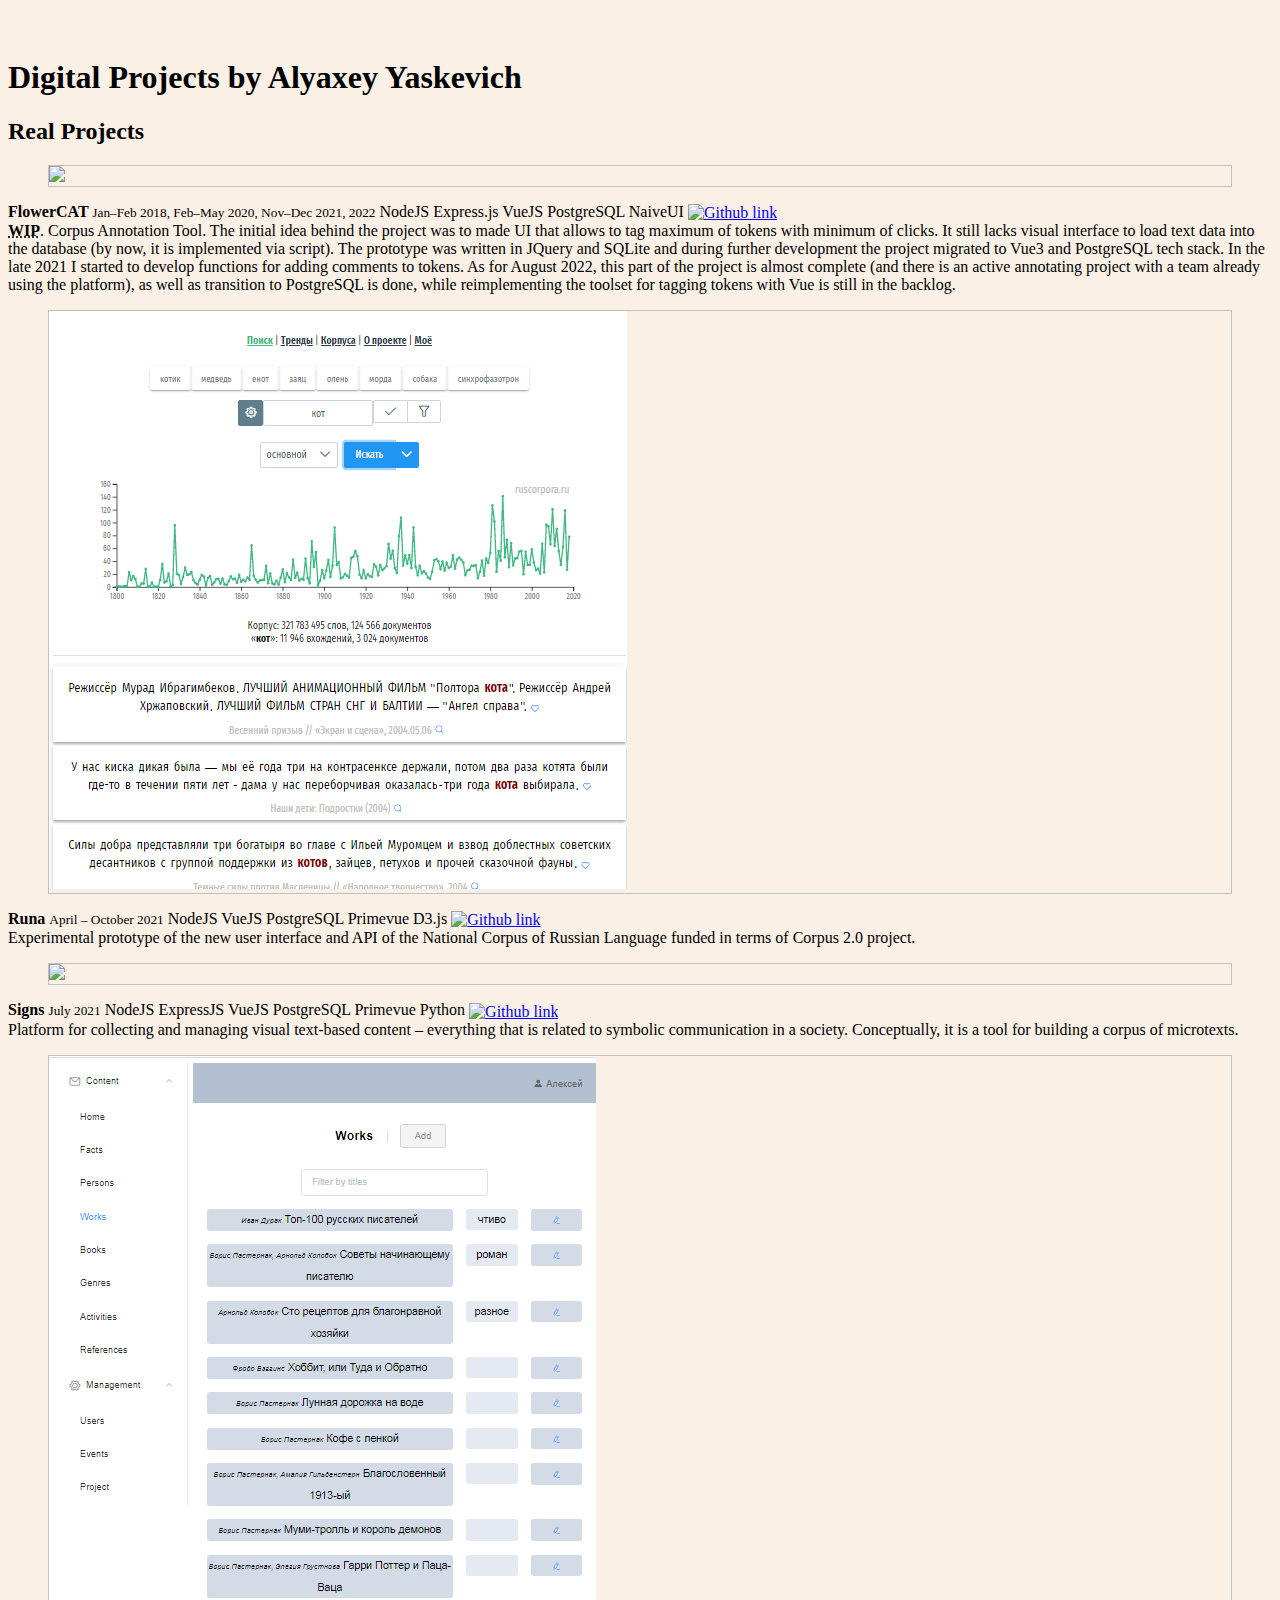
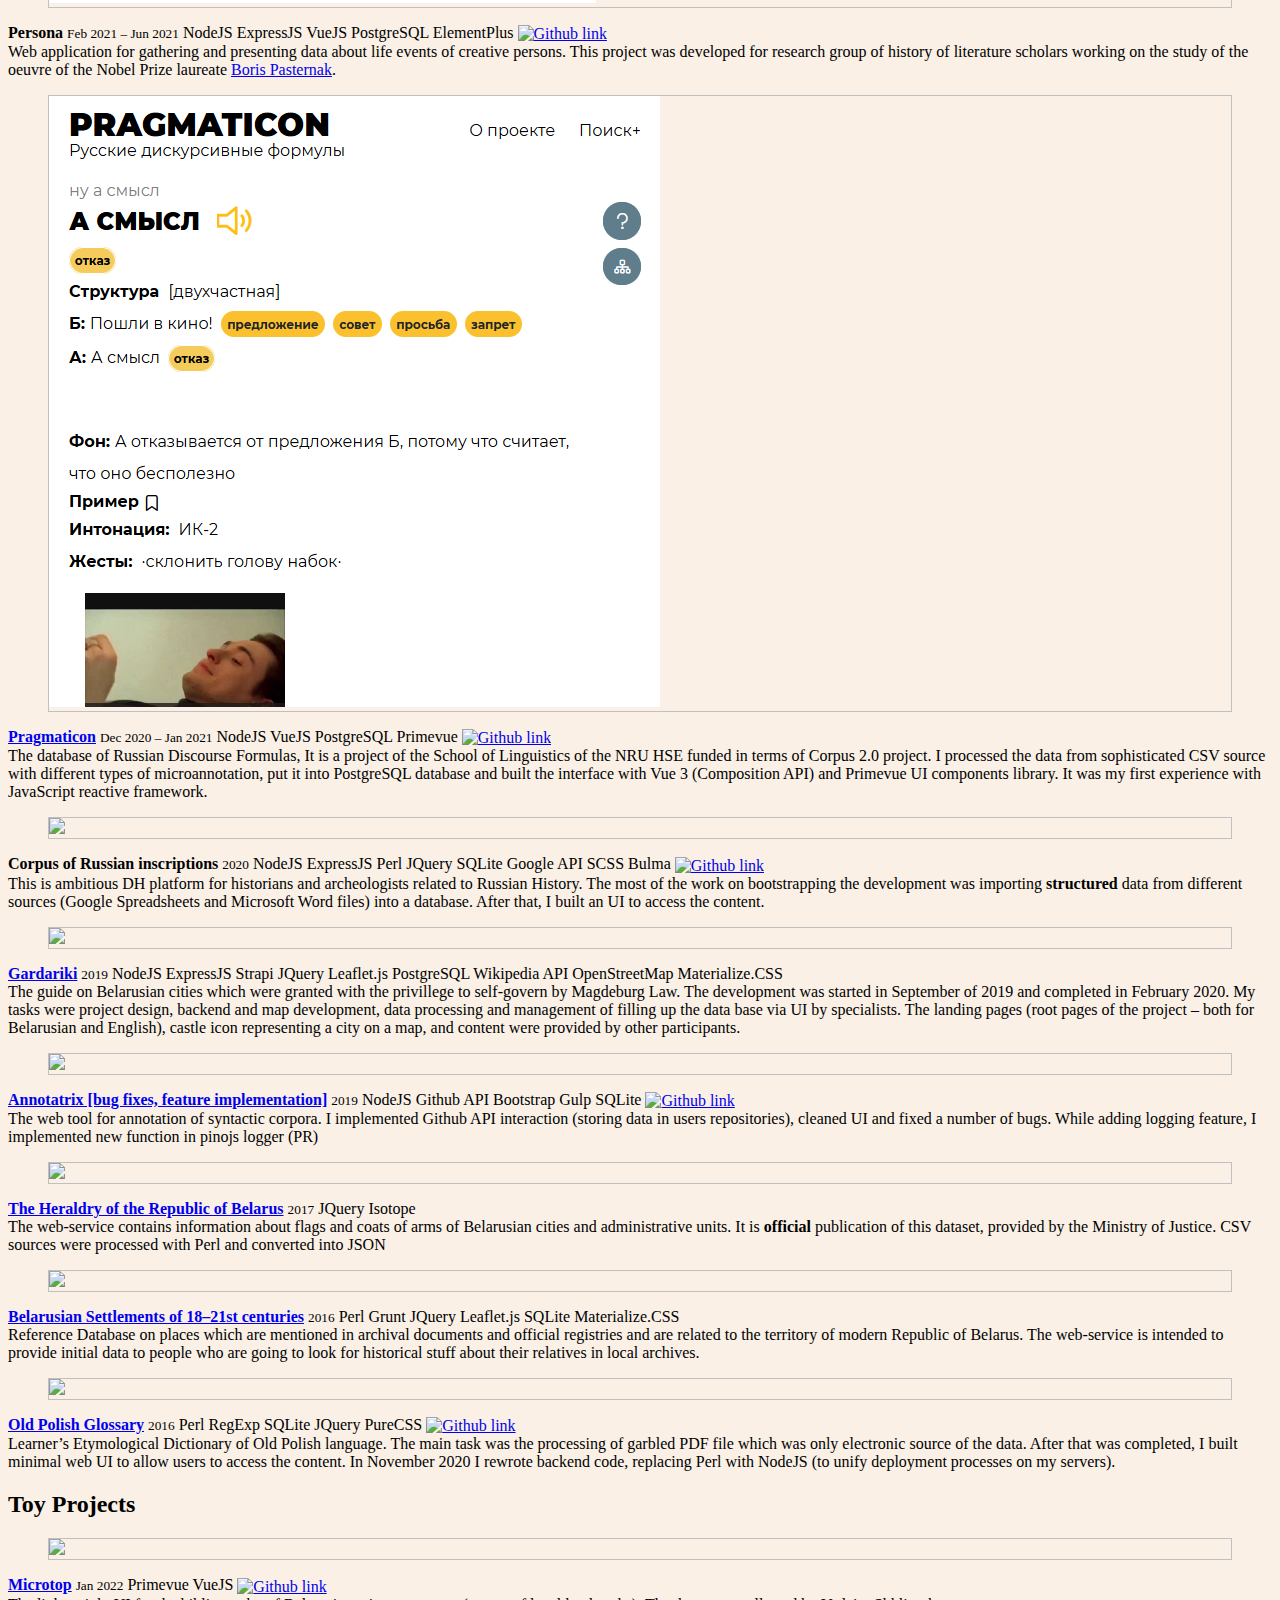
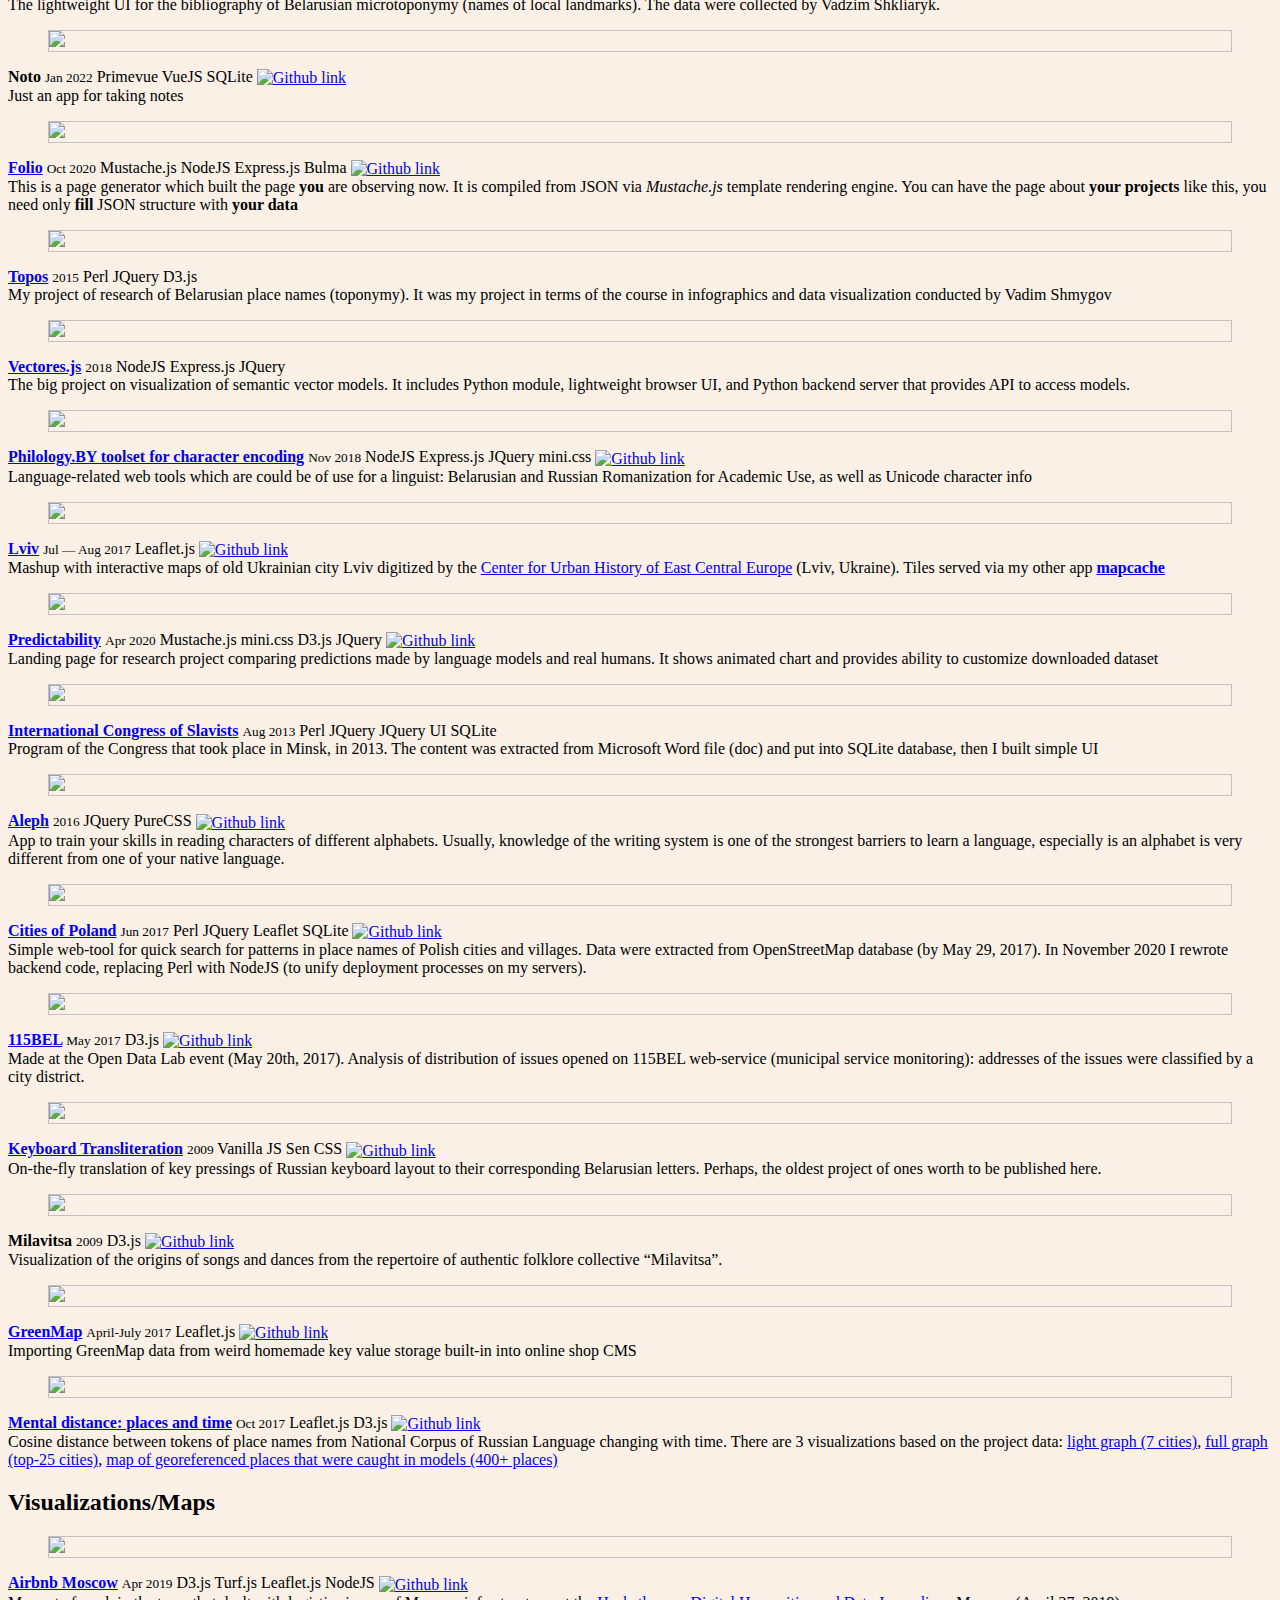
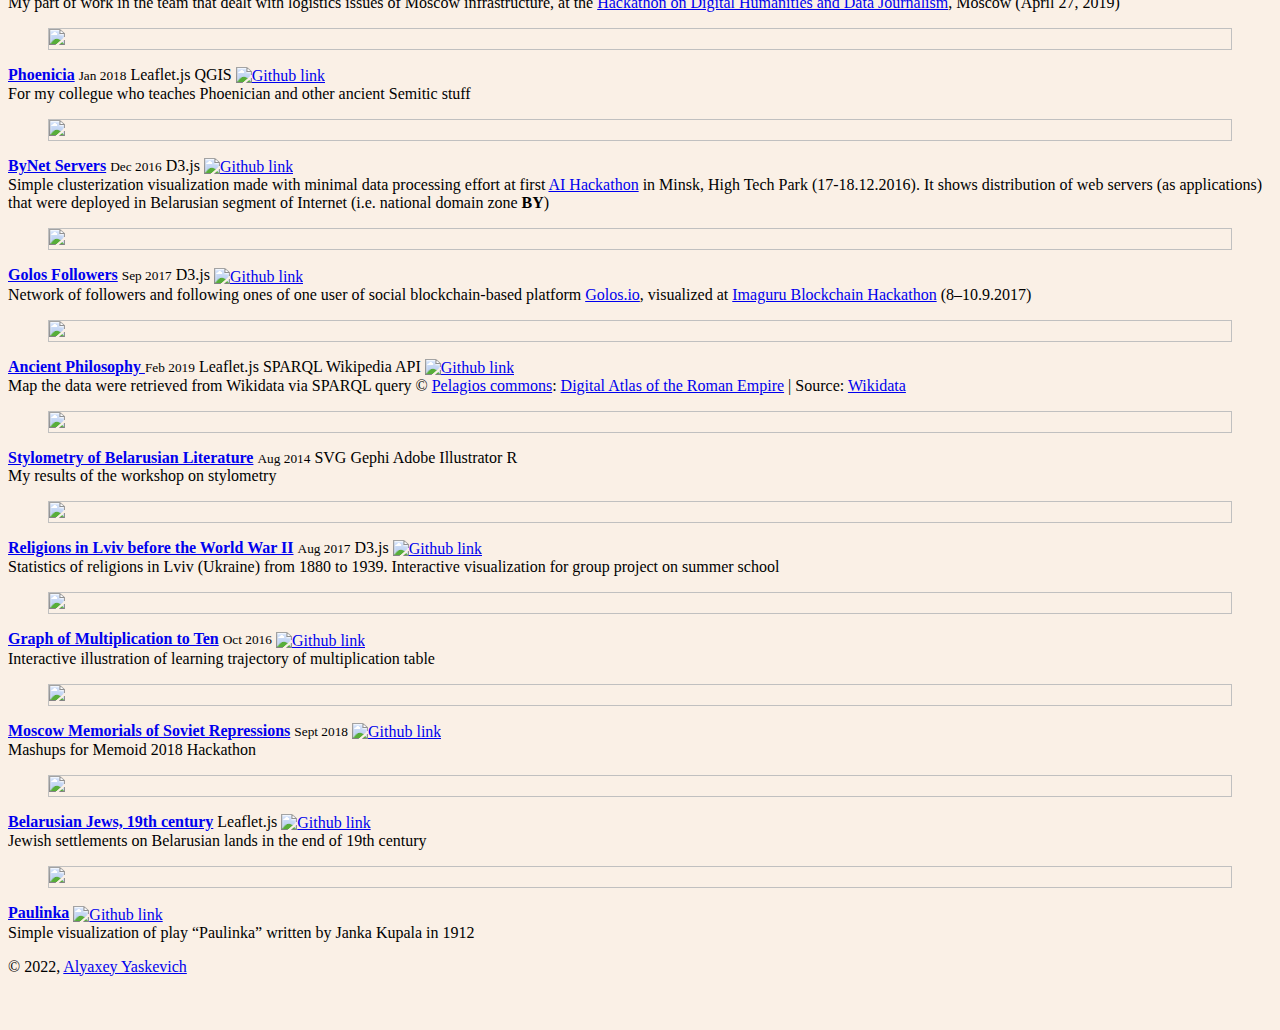
==== commit 484e6f73: "fix typos" ====
--- a/index.html
+++ b/index.html
@@ -69,7 +69,7 @@
         <div class="content">
           <p>
           <strong>
-              Elemental
+              FlowerCAT
           </strong>
           <small>Jan–Feb 2018, Feb–May 2020, Nov–Dec 2021, 2022</small>
           <span class="tag is-warning">NodeJS</span>
@@ -77,9 +77,9 @@
           <span class="tag is-warning">VueJS</span>
           <span class="tag is-warning">PostgreSQL</span>
           <span class="tag is-warning">NaiveUI</span>
-          <a href="https://github.com/yaskevich/elemental" target="_blank"><img src="images/Octicons-mark-github.svg" alt="Github link" class="git" title="Click to see the Github repository with code"></a>
-          <br>
-          <strong>WIP</strong>. Corpus Annotation Tool. The idea behind it was to made UI that allows to tag maximum of tokens with minimum of clicks. It still lacks interface to load text data into the database (by now, it is implemented via script). So it is not a ready-to-use app. However, I fully annotated with it a text of 10k tokens and the text commenting project uses it now. The prototype was written in JQuery and SQLite and now the app is being rewritten into Vue3 and PostgreSQL.
+          <a href="https://github.com/yaskevich/flowercat" target="_blank"><img src="images/Octicons-mark-github.svg" alt="Github link" class="git" title="Click to see the Github repository with code"></a>
+          <br>
+          <strong><abbr title='Work In Progress'>WIP</abbr></strong>. Corpus Annotation Tool. The initial idea behind the project was to made UI that allows to tag maximum of tokens with minimum of clicks. It still lacks visual interface to load text data into the database (by now, it is implemented via script). The prototype was written in JQuery and SQLite and during further development the project migrated to Vue3 and PostgreSQL tech stack. In the late 2021 I started to develop functions for adding comments to tokens. As for August 2022, this part of the project is almost complete (and there is an active annotating project with a team already using the platform), as well as transition to PostgreSQL is done, while reimplementing the toolset for tagging  tokens with Vue is still in the backlog.
           </p>
         </div>
         </div>
@@ -104,7 +104,33 @@
           <span class="tag is-warning">D3.js</span>
           <a href="https://github.com/yaskevich/runa" target="_blank"><img src="images/Octicons-mark-github.svg" alt="Github link" class="git" title="Click to see the Github repository with code"></a>
           <br>
-          Experimental prototype of the new user interface and API of the National Corpus of Russian Language funded in terms of Corpus2.0 project.
+          Experimental prototype of the new user interface and API of the National Corpus of Russian Language funded in terms of Corpus 2.0 project.
+          </p>
+        </div>
+        </div>
+      </article>      
+      <article class="media">
+        <figure class="media-left">
+        <p class="image is-64x64 ">
+          <img src="https://bulma.io/images/placeholders/128x128.png">
+        </p>
+        </figure>
+        <div class="media-content">
+        <div class="content">
+          <p>
+          <strong>
+              Signs
+          </strong>
+          <small>July 2021</small>
+          <span class="tag is-warning">NodeJS</span>
+          <span class="tag is-warning">ExpressJS</span>
+          <span class="tag is-warning">VueJS</span>
+          <span class="tag is-warning">PostgreSQL</span>
+          <span class="tag is-warning">Primevue</span>
+          <span class="tag is-warning">Python</span>
+          <a href="https://github.com/yaskevich/signs" target="_blank"><img src="images/Octicons-mark-github.svg" alt="Github link" class="git" title="Click to see the Github repository with code"></a>
+          <br>
+          Platform for collecting and managing visual text-based content – everything that is related to symbolic communication in a society. Conceptually, it is a tool for building a corpus of microtexts.
           </p>
         </div>
         </div>
@@ -129,7 +155,7 @@
           <span class="tag is-warning">ElementPlus</span>
           <a href="https://github.com/yaskevich/persona" target="_blank"><img src="images/Octicons-mark-github.svg" alt="Github link" class="git" title="Click to see the Github repository with code"></a>
           <br>
-          Web application for gathering and presenting data about life events of creative persons. This project was developed for research group of history of literature scholars working on the study of the oeuvre of Boris Pasternak.
+          Web application for gathering and presenting data about life events of creative persons. This project was developed for research group of history of literature scholars working on the study of the oeuvre of the  Nobel Prize laureate <a href='https://en.wikipedia.org/wiki/Boris_Pasternak' target='_blank'>Boris Pasternak</a>.
           </p>
         </div>
         </div>
@@ -153,7 +179,7 @@
           <span class="tag is-warning">Primevue</span>
           <a href="https://github.com/yaskevich/pragmaticon" target="_blank"><img src="images/Octicons-mark-github.svg" alt="Github link" class="git" title="Click to see the Github repository with code"></a>
           <br>
-          The database of Russian Discourse Formulas, It is a project of the School of Linguistics of the NRU HSE funded in terms of Corpus2.0 project. I processed the data from sophisticated CSV source with different types of microannotation, put it into PostgreSQL database and built the interface with Vue 3 (Composition API) and Primevue UI components library. It was my first experience with  JavaScript reactive framework.
+          The database of Russian Discourse Formulas, It is a project of the School of Linguistics of the NRU HSE funded in terms of Corpus 2.0 project. I processed the data from sophisticated CSV source with different types of microannotation, put it into PostgreSQL database and built the interface with Vue 3 (Composition API) and Primevue UI components library. It was my first experience with  JavaScript reactive framework.
           </p>
         </div>
         </div>
@@ -181,7 +207,7 @@
           <span class="tag is-warning">Bulma</span>
           <a href="https://github.com/yaskevich/epigraphy" target="_blank"><img src="images/Octicons-mark-github.svg" alt="Github link" class="git" title="Click to see the Github repository with code"></a>
           <br>
-          This is ambitious DH platform for historians and archeologists related to Russian History. The most of the work on bootstraping the development was importing <strong>structured</strong> data from different sources (Google Spreadsheets and Microsoft Word files) into a database. After that, I built an UI to access the content.
+          This is ambitious DH platform for historians and archeologists related to Russian History. The most of the work on bootstrapping the development was importing <strong>structured</strong> data from different sources (Google Spreadsheets and Microsoft Word files) into a database. After that, I built an UI to access the content.
           </p>
         </div>
         </div>
@@ -203,13 +229,13 @@
           <span class="tag is-warning">ExpressJS</span>
           <span class="tag is-warning">Strapi</span>
           <span class="tag is-warning">JQuery</span>
-          <span class="tag is-warning">Leaflet</span>
+          <span class="tag is-warning">Leaflet.js</span>
           <span class="tag is-warning">PostgreSQL</span>
           <span class="tag is-warning">Wikipedia API</span>
           <span class="tag is-warning">OpenStreetMap</span>
           <span class="tag is-warning">Materialize.CSS</span>
           <br>
-          The guide on Belarusian cities which were granted with the privillege to self-govern by Magdeburg Law. The developemnet was started in September of 2019 and completed in February 2020. My tasks were project design, backend and map development, data processing and management of filling up the data base via UI by specialists. The landing pages (root pages of the project – both for Belarusian and English), castle icon representing a city on a map, and content were provided by other participants.
+          The guide on Belarusian cities which were granted with the privillege to self-govern by Magdeburg Law. The development was started in September of 2019 and completed in February 2020. My tasks were project design, backend and map development, data processing and management of filling up the data base via UI by specialists. The landing pages (root pages of the project – both for Belarusian and English), castle icon representing a city on a map, and content were provided by other participants.
           </p>
         </div>
         </div>
@@ -276,7 +302,7 @@
           <span class="tag is-warning">Perl</span>
           <span class="tag is-warning">Grunt</span>
           <span class="tag is-warning">JQuery</span>
-          <span class="tag is-warning">Leaflet</span>
+          <span class="tag is-warning">Leaflet.js</span>
           <span class="tag is-warning">SQLite</span>
           <span class="tag is-warning">Materialize.CSS</span>
           <br>
@@ -399,7 +425,7 @@
           <span class="tag is-warning">JQuery</span>
           <span class="tag is-warning">D3.js</span>
           <br>
-          My project of research of Belarusian place names (toponymy). It was my project in terms of the course in infographics and data visualization conductued by Vadim Shmygov
+          My project of research of Belarusian place names (toponymy). It was my project in terms of the course in infographics and data visualization conducted by Vadim Shmygov
           </p>
         </div>
         </div>
@@ -452,19 +478,21 @@
       </article>      
       <article class="media">
         <figure class="media-left">
-        <p class="image is-64x64 ">
-          <img src="https://bulma.io/images/placeholders/128x128.png">
-        </p>
-        </figure>
-        <div class="media-content">
-        <div class="content">
-          <p>
-          <strong>
-              <a href="https://projects.yaskevich.com/lviv/" target="_blank">Lviv</a>
-          </strong>
-          <small></small>
-          <br>
-          Mashup with Interactive maps of old Ukrainian city Lviv
+        <p class="image is-64x64 hovered">
+          <img src="images/lviv.png">
+        </p>
+        </figure>
+        <div class="media-content">
+        <div class="content">
+          <p>
+          <strong>
+              <a href="https://yaskevich.github.io/lviv" target="_blank">Lviv</a>
+          </strong>
+          <small>Jul — Aug 2017</small>
+          <span class="tag is-warning">Leaflet.js</span>
+          <a href="https://github.com/yaskevich/lviv" target="_blank"><img src="images/Octicons-mark-github.svg" alt="Github link" class="git" title="Click to see the Github repository with code"></a>
+          <br>
+          Mashup with interactive maps of old Ukrainian city Lviv digitized by the <a href='http://www.lvivcenter.org/en/' target='_blank'>Center for Urban History of East Central Europe</a> (Lviv, Ukraine). Tiles served via my other app <b><a href='https://github.com/yaskevich/mapcache' target='_blank'>mapcache</a></b>
           </p>
         </div>
         </div>
@@ -533,7 +561,7 @@
           <span class="tag is-warning">PureCSS</span>
           <a href="https://github.com/yaskevich/aleph" target="_blank"><img src="images/Octicons-mark-github.svg" alt="Github link" class="git" title="Click to see the Github repository with code"></a>
           <br>
-          App to train your skills in reading characters of different alphabethes. Usually, knowledge of the writing system is one of the strongest barriers to learn a language, especially is an alphabeth is very different from one of your native language.
+          App to train your skills in reading characters of different alphabets. Usually, knowledge of the writing system is one of the strongest barriers to learn a language, especially is an alphabet is very different from one of your native language.
           </p>
         </div>
         </div>
@@ -621,7 +649,7 @@
           <span class="tag is-warning">D3.js</span>
           <a href="https://github.com/yaskevich/milavitsa" target="_blank"><img src="images/Octicons-mark-github.svg" alt="Github link" class="git" title="Click to see the Github repository with code"></a>
           <br>
-          Visualisation of the origins of songs and dances from the repertoire of authentic folklore collective “Milavitsa”.
+          Visualization of the origins of songs and dances from the repertoire of authentic folklore collective “Milavitsa”.
           </p>
         </div>
         </div>
@@ -687,7 +715,7 @@
           <small>Apr 2019</small>
           <span class="tag is-warning">D3.js</span>
           <span class="tag is-warning">Turf.js</span>
-          <span class="tag is-warning">Leaflet</span>
+          <span class="tag is-warning">Leaflet.js</span>
           <span class="tag is-warning">NodeJS</span>
           <a href="https://github.com/yaskevich/airbnb/" target="_blank"><img src="images/Octicons-mark-github.svg" alt="Github link" class="git" title="Click to see the Github repository with code"></a>
           <br>
@@ -709,7 +737,7 @@
               <a href="https://yaskevich.github.io/phoenicia/" target="_blank">Phoenicia</a>
           </strong>
           <small>Jan 2018</small>
-          <span class="tag is-warning">Leaflet</span>
+          <span class="tag is-warning">Leaflet.js</span>
           <span class="tag is-warning">QGIS</span>
           <a href="https://github.com/yaskevich/phoenicia/" target="_blank"><img src="images/Octicons-mark-github.svg" alt="Github link" class="git" title="Click to see the Github repository with code"></a>
           <br>
@@ -773,7 +801,7 @@
               <a href="https://yaskevich.github.io/philosophy/" target="_blank">Ancient Philosophy </a>
           </strong>
           <small>Feb 2019</small>
-          <span class="tag is-warning">Leaflet</span>
+          <span class="tag is-warning">Leaflet.js</span>
           <span class="tag is-warning">SPARQL</span>
           <span class="tag is-warning">Wikipedia API</span>
           <a href="https://github.com/yaskevich/philosophy" target="_blank"><img src="images/Octicons-mark-github.svg" alt="Github link" class="git" title="Click to see the Github repository with code"></a>
@@ -822,7 +850,7 @@
           <span class="tag is-warning">D3.js</span>
           <a href="https://github.com/yaskevich/lviv-religions" target="_blank"><img src="images/Octicons-mark-github.svg" alt="Github link" class="git" title="Click to see the Github repository with code"></a>
           <br>
-          Statistics of religions in Lviv (Ukraine) from 1880 to 1939. Interactive visulization for group project on summer school
+          Statistics of religions in Lviv (Ukraine) from 1880 to 1939. Interactive visualization for group project on summer school
           </p>
         </div>
         </div>
@@ -880,7 +908,7 @@
               <a href="https://yaskevich.github.io/jews" target="_blank">Belarusian Jews, 19th century</a>
           </strong>
           <small></small>
-          <span class="tag is-warning">Leaflet</span>
+          <span class="tag is-warning">Leaflet.js</span>
           <a href="https://github.com/yaskevich/jews" target="_blank"><img src="images/Octicons-mark-github.svg" alt="Github link" class="git" title="Click to see the Github repository with code"></a>
           <br>
           Jewish settlements on Belarusian lands in the end of 19th century
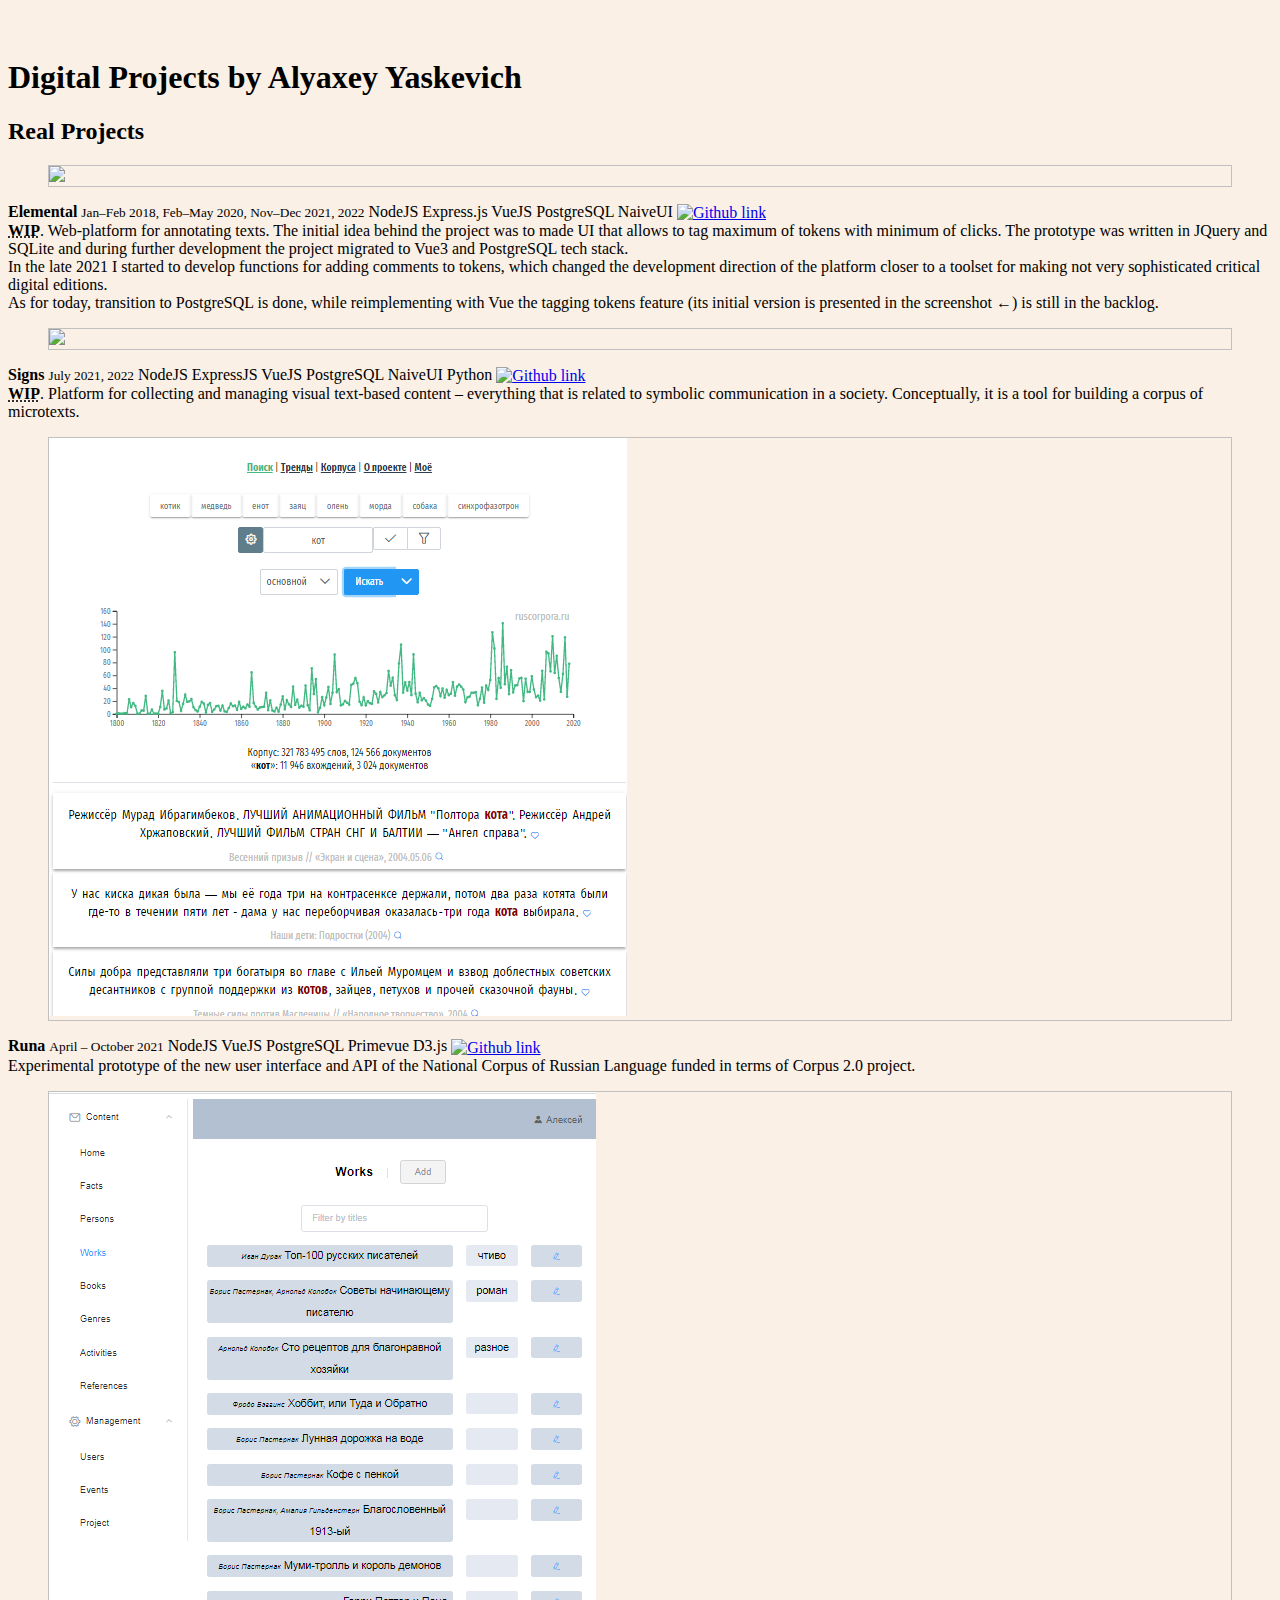
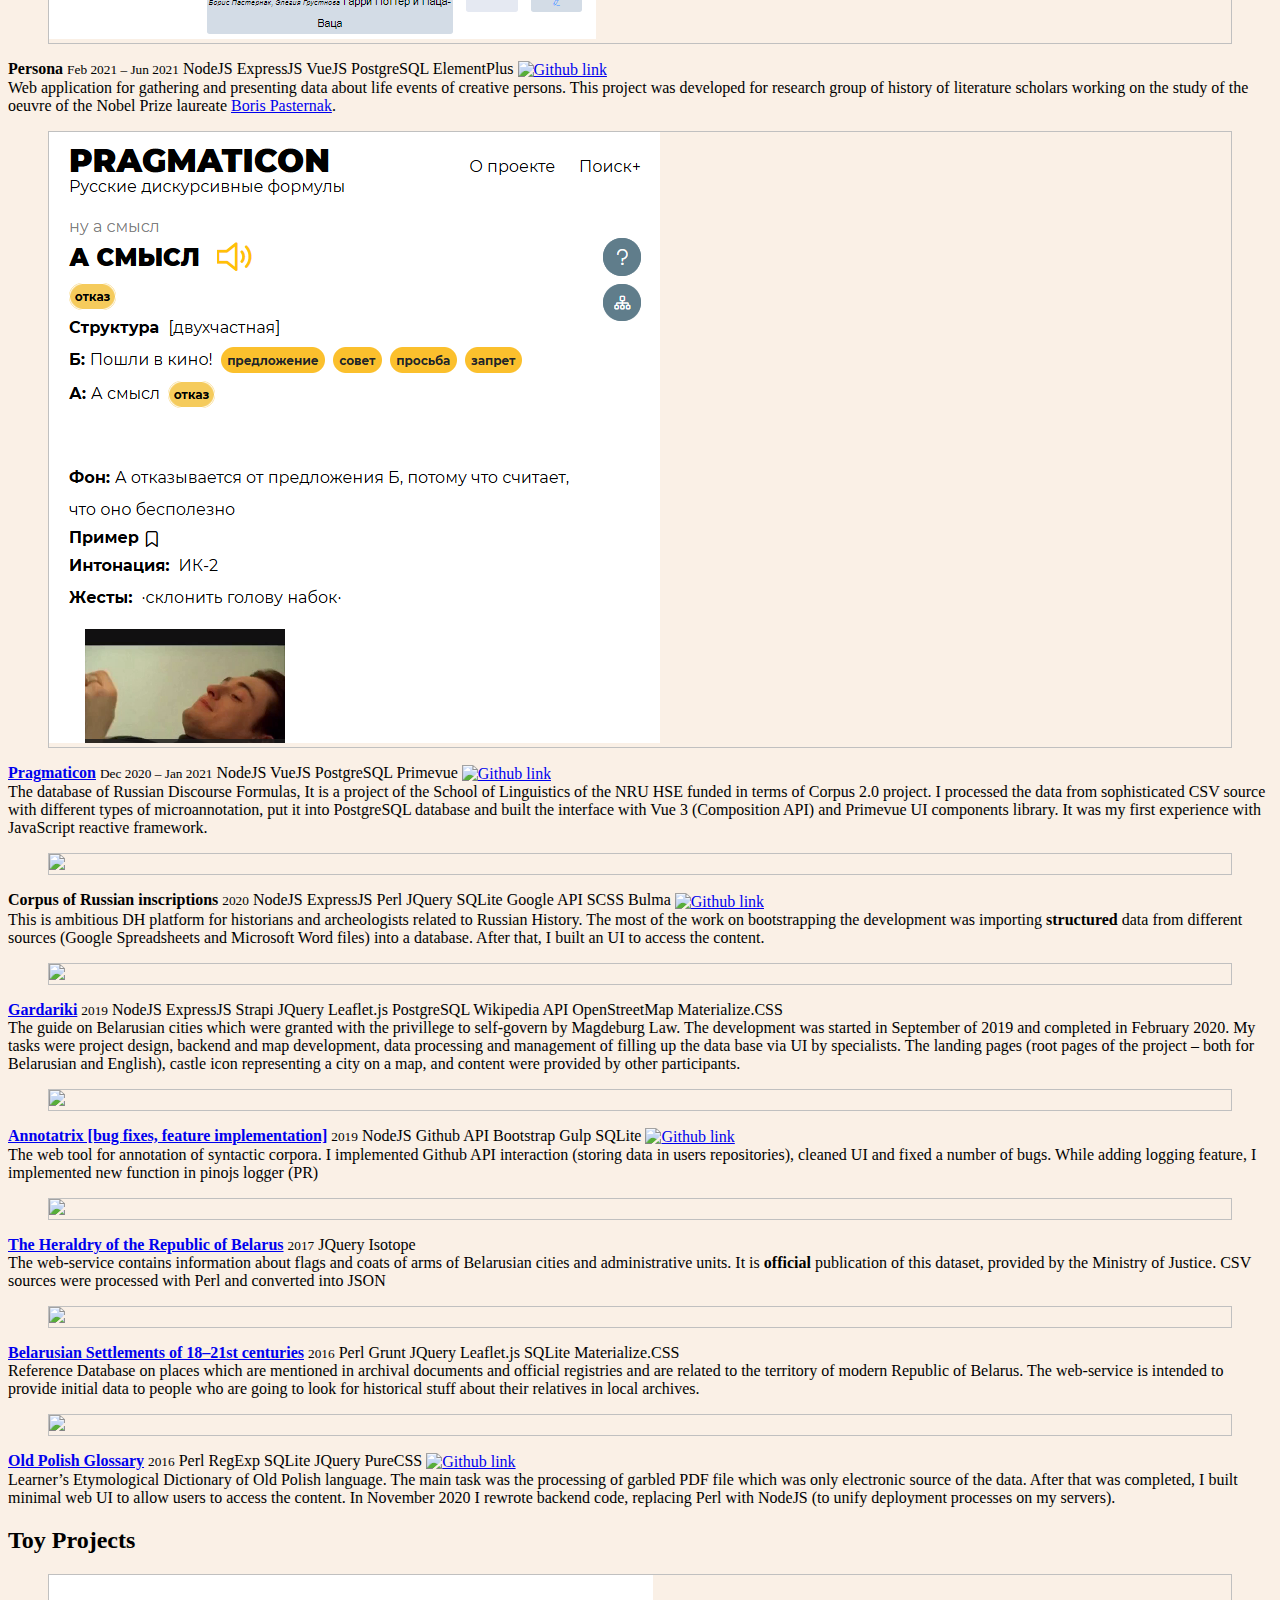
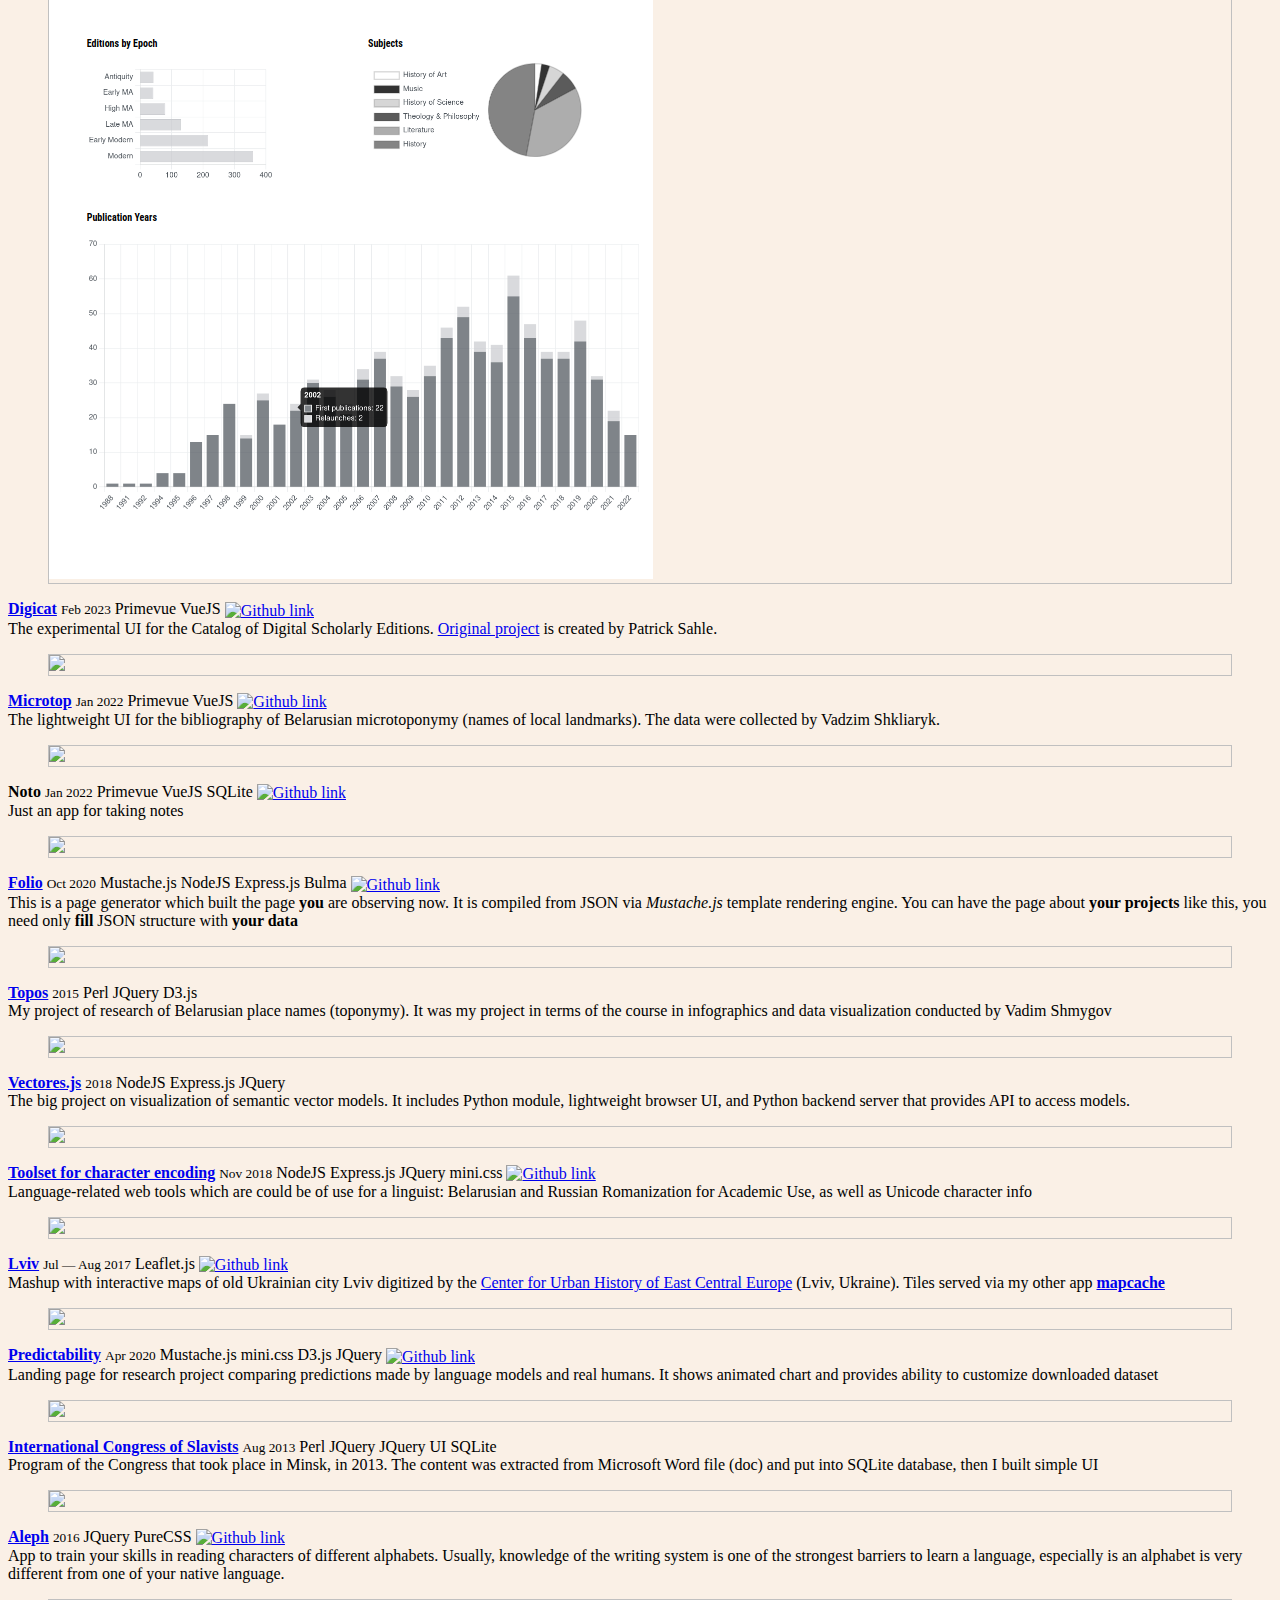
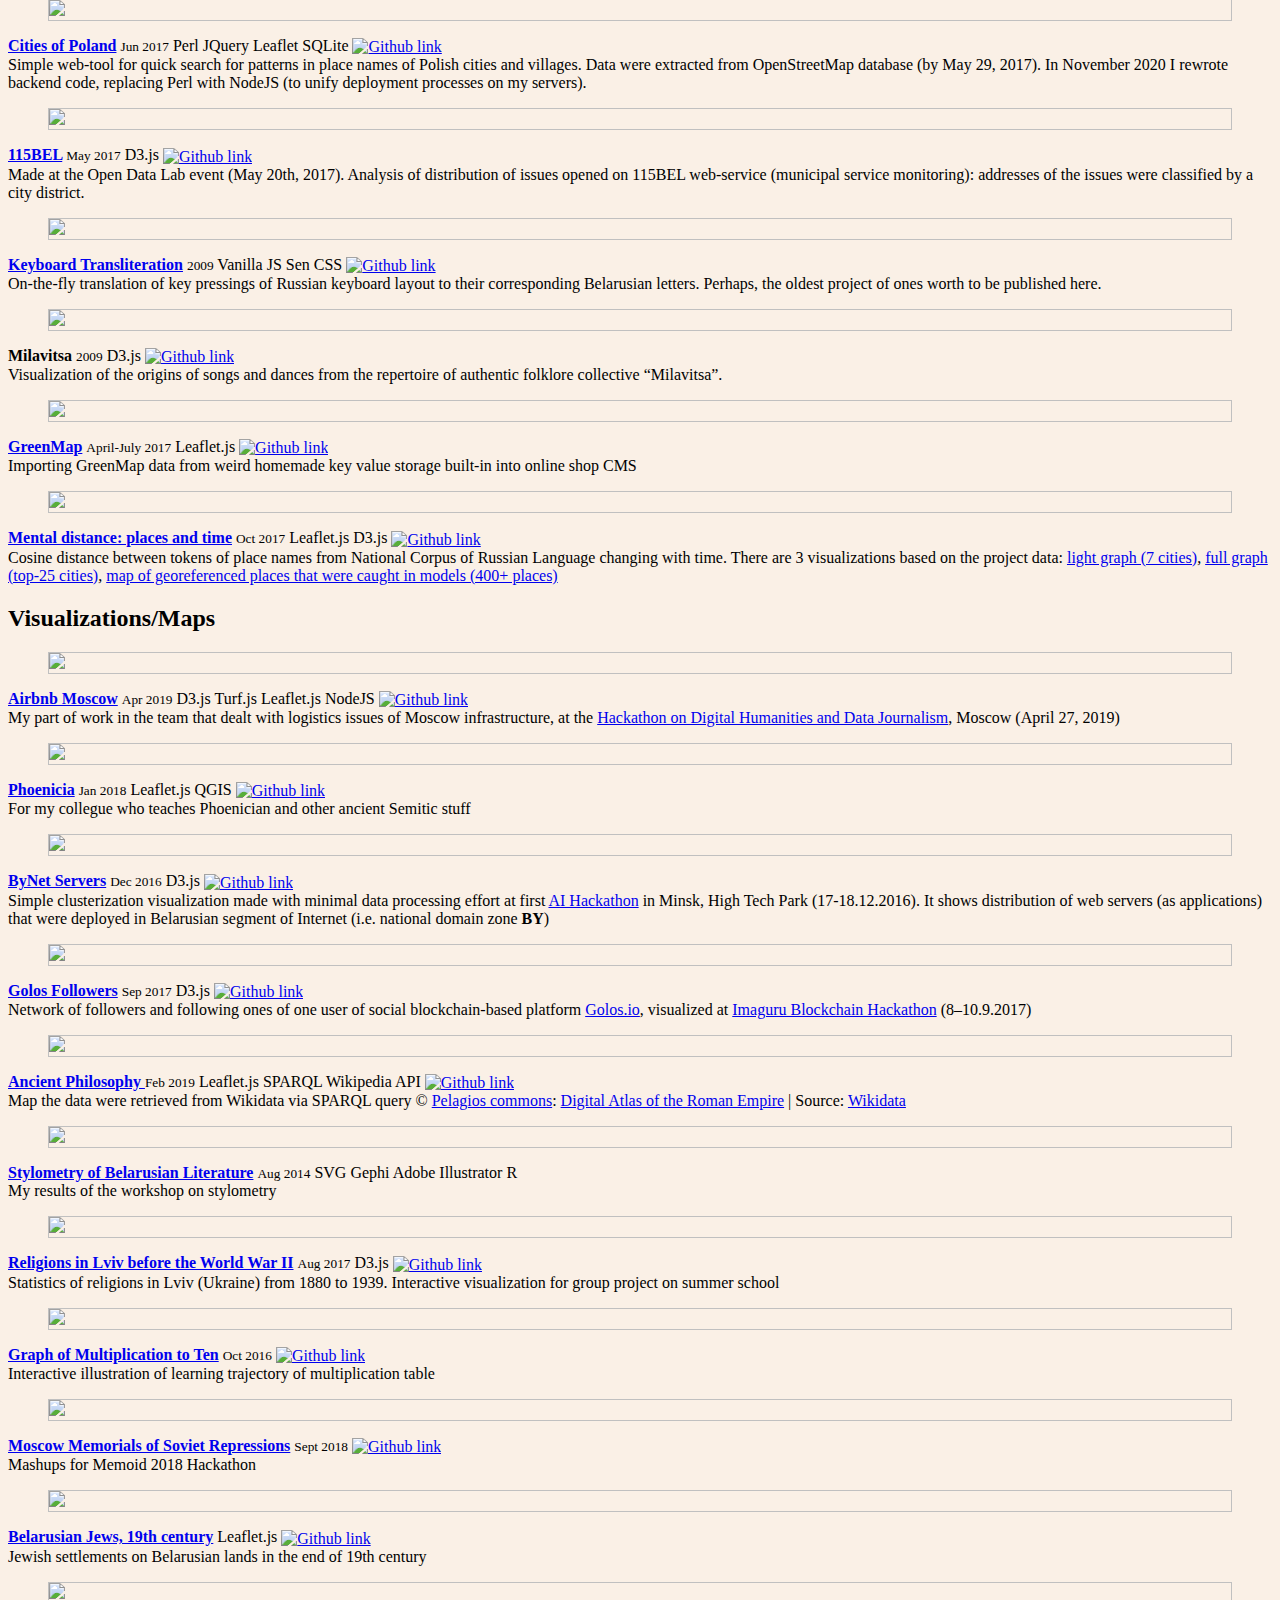
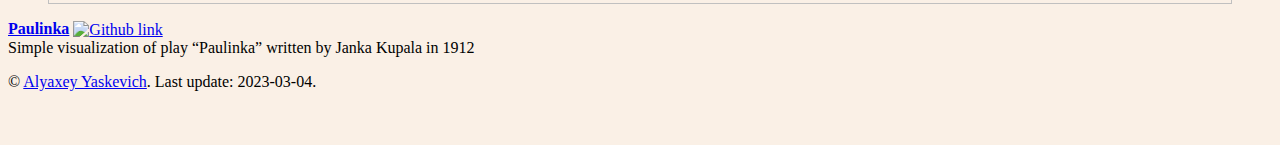
==== commit f24d7ac8: "add Digicat" ====
--- a/index.html
+++ b/index.html
@@ -1,6 +1,7 @@
 <!doctype html>
 
 <html lang="en">
+
 <head>
   <meta charset="utf-8">
   <title>Digital Projects by Alyaxey Yaskevich</title>
@@ -19,9 +20,11 @@
       background-color: linen;
       padding: 30px 0px;
     }
+
     .topic {
       margin-top: 1rem;
     }
+
     .git {
       width: 1rem;
       vertical-align: middle;
@@ -29,9 +32,11 @@
       animation-duration: 10s;
       animation-iteration-count: infinite;
     }
-    .git:hover{
-      filter: invert(48%) sepia(79%) saturate(2476%) hue-rotate(86deg) brightness(118%) contrast(119%);    
+
+    .git:hover {
+      filter: invert(48%) sepia(79%) saturate(2476%) hue-rotate(86deg) brightness(118%) contrast(119%);
     }
+
     /*
     @keyframes recolor {    
       to{
@@ -39,12 +44,14 @@
       }
     }
     */
-    .image{
+    .image {
       border: .5px solid silver;
     }
+
     .hovered {
       transition: all .2s ease-in-out;
     }
+
     .hovered:hover {
       transform: scale(7) translateX(40%);
       position: relative;
@@ -56,894 +63,949 @@
 <body>
   <!-- <script src="js/scripts.js"></script> -->
   <div class="container box">
-  <h1 class="title">Digital Projects by Alyaxey Yaskevich</h1>
+    <h1 class="title">Digital Projects by Alyaxey Yaskevich</h1>
     <div class="topic">
-    <h2 class="subtitle">Real Projects</h2>
-      <article class="media">
-        <figure class="media-left">
-        <p class="image is-64x64 hovered">
-          <img src="images/elemental.png">
-        </p>
-        </figure>
-        <div class="media-content">
-        <div class="content">
-          <p>
-          <strong>
-              FlowerCAT
-          </strong>
-          <small>Jan–Feb 2018, Feb–May 2020, Nov–Dec 2021, 2022</small>
-          <span class="tag is-warning">NodeJS</span>
-          <span class="tag is-warning">Express.js</span>
-          <span class="tag is-warning">VueJS</span>
-          <span class="tag is-warning">PostgreSQL</span>
-          <span class="tag is-warning">NaiveUI</span>
-          <a href="https://github.com/yaskevich/flowercat" target="_blank"><img src="images/Octicons-mark-github.svg" alt="Github link" class="git" title="Click to see the Github repository with code"></a>
-          <br>
-          <strong><abbr title='Work In Progress'>WIP</abbr></strong>. Corpus Annotation Tool. The initial idea behind the project was to made UI that allows to tag maximum of tokens with minimum of clicks. It still lacks visual interface to load text data into the database (by now, it is implemented via script). The prototype was written in JQuery and SQLite and during further development the project migrated to Vue3 and PostgreSQL tech stack. In the late 2021 I started to develop functions for adding comments to tokens. As for August 2022, this part of the project is almost complete (and there is an active annotating project with a team already using the platform), as well as transition to PostgreSQL is done, while reimplementing the toolset for tagging  tokens with Vue is still in the backlog.
-          </p>
-        </div>
-        </div>
-      </article>      
-      <article class="media">
-        <figure class="media-left">
-        <p class="image is-64x64 hovered">
-          <img src="images/runa.png">
-        </p>
-        </figure>
-        <div class="media-content">
-        <div class="content">
-          <p>
-          <strong>
-              Runa
-          </strong>
-          <small>April – October 2021</small>
-          <span class="tag is-warning">NodeJS</span>
-          <span class="tag is-warning">VueJS</span>
-          <span class="tag is-warning">PostgreSQL</span>
-          <span class="tag is-warning">Primevue</span>
-          <span class="tag is-warning">D3.js</span>
-          <a href="https://github.com/yaskevich/runa" target="_blank"><img src="images/Octicons-mark-github.svg" alt="Github link" class="git" title="Click to see the Github repository with code"></a>
-          <br>
-          Experimental prototype of the new user interface and API of the National Corpus of Russian Language funded in terms of Corpus 2.0 project.
-          </p>
-        </div>
-        </div>
-      </article>      
-      <article class="media">
-        <figure class="media-left">
-        <p class="image is-64x64 ">
-          <img src="https://bulma.io/images/placeholders/128x128.png">
-        </p>
-        </figure>
-        <div class="media-content">
-        <div class="content">
-          <p>
-          <strong>
-              Signs
-          </strong>
-          <small>July 2021</small>
-          <span class="tag is-warning">NodeJS</span>
-          <span class="tag is-warning">ExpressJS</span>
-          <span class="tag is-warning">VueJS</span>
-          <span class="tag is-warning">PostgreSQL</span>
-          <span class="tag is-warning">Primevue</span>
-          <span class="tag is-warning">Python</span>
-          <a href="https://github.com/yaskevich/signs" target="_blank"><img src="images/Octicons-mark-github.svg" alt="Github link" class="git" title="Click to see the Github repository with code"></a>
-          <br>
-          Platform for collecting and managing visual text-based content – everything that is related to symbolic communication in a society. Conceptually, it is a tool for building a corpus of microtexts.
-          </p>
-        </div>
-        </div>
-      </article>      
-      <article class="media">
-        <figure class="media-left">
-        <p class="image is-64x64 hovered">
-          <img src="images/persona.png">
-        </p>
-        </figure>
-        <div class="media-content">
-        <div class="content">
-          <p>
-          <strong>
-              Persona
-          </strong>
-          <small>Feb 2021 – Jun 2021</small>
-          <span class="tag is-warning">NodeJS</span>
-          <span class="tag is-warning">ExpressJS</span>
-          <span class="tag is-warning">VueJS</span>
-          <span class="tag is-warning">PostgreSQL</span>
-          <span class="tag is-warning">ElementPlus</span>
-          <a href="https://github.com/yaskevich/persona" target="_blank"><img src="images/Octicons-mark-github.svg" alt="Github link" class="git" title="Click to see the Github repository with code"></a>
-          <br>
-          Web application for gathering and presenting data about life events of creative persons. This project was developed for research group of history of literature scholars working on the study of the oeuvre of the  Nobel Prize laureate <a href='https://en.wikipedia.org/wiki/Boris_Pasternak' target='_blank'>Boris Pasternak</a>.
-          </p>
-        </div>
-        </div>
-      </article>      
-      <article class="media">
-        <figure class="media-left">
-        <p class="image is-64x64 hovered">
-          <img src="images/pragmaticon.png">
-        </p>
-        </figure>
-        <div class="media-content">
-        <div class="content">
-          <p>
-          <strong>
-              <a href="https://pragmaticon.ruscorpora.ru" target="_blank">Pragmaticon</a>
-          </strong>
-          <small>Dec 2020 – Jan 2021</small>
-          <span class="tag is-warning">NodeJS</span>
-          <span class="tag is-warning">VueJS</span>
-          <span class="tag is-warning">PostgreSQL</span>
-          <span class="tag is-warning">Primevue</span>
-          <a href="https://github.com/yaskevich/pragmaticon" target="_blank"><img src="images/Octicons-mark-github.svg" alt="Github link" class="git" title="Click to see the Github repository with code"></a>
-          <br>
-          The database of Russian Discourse Formulas, It is a project of the School of Linguistics of the NRU HSE funded in terms of Corpus 2.0 project. I processed the data from sophisticated CSV source with different types of microannotation, put it into PostgreSQL database and built the interface with Vue 3 (Composition API) and Primevue UI components library. It was my first experience with  JavaScript reactive framework.
-          </p>
-        </div>
-        </div>
-      </article>      
-      <article class="media">
-        <figure class="media-left">
-        <p class="image is-64x64 hovered">
-          <img src="images/cir.png">
-        </p>
-        </figure>
-        <div class="media-content">
-        <div class="content">
-          <p>
-          <strong>
-              Corpus of Russian inscriptions
-          </strong>
-          <small>2020</small>
-          <span class="tag is-warning">NodeJS</span>
-          <span class="tag is-warning">ExpressJS</span>
-          <span class="tag is-warning">Perl</span>
-          <span class="tag is-warning">JQuery</span>
-          <span class="tag is-warning">SQLite</span>
-          <span class="tag is-warning">Google API</span>
-          <span class="tag is-warning">SCSS</span>
-          <span class="tag is-warning">Bulma</span>
-          <a href="https://github.com/yaskevich/epigraphy" target="_blank"><img src="images/Octicons-mark-github.svg" alt="Github link" class="git" title="Click to see the Github repository with code"></a>
-          <br>
-          This is ambitious DH platform for historians and archeologists related to Russian History. The most of the work on bootstrapping the development was importing <strong>structured</strong> data from different sources (Google Spreadsheets and Microsoft Word files) into a database. After that, I built an UI to access the content.
-          </p>
-        </div>
-        </div>
-      </article>      
-      <article class="media">
-        <figure class="media-left">
-        <p class="image is-64x64 hovered">
-          <img src="images/gardariki.png">
-        </p>
-        </figure>
-        <div class="media-content">
-        <div class="content">
-          <p>
-          <strong>
-              <a href="https://gardariki.by/map" target="_blank">Gardariki</a>
-          </strong>
-          <small>2019</small>
-          <span class="tag is-warning">NodeJS</span>
-          <span class="tag is-warning">ExpressJS</span>
-          <span class="tag is-warning">Strapi</span>
-          <span class="tag is-warning">JQuery</span>
-          <span class="tag is-warning">Leaflet.js</span>
-          <span class="tag is-warning">PostgreSQL</span>
-          <span class="tag is-warning">Wikipedia API</span>
-          <span class="tag is-warning">OpenStreetMap</span>
-          <span class="tag is-warning">Materialize.CSS</span>
-          <br>
-          The guide on Belarusian cities which were granted with the privillege to self-govern by Magdeburg Law. The development was started in September of 2019 and completed in February 2020. My tasks were project design, backend and map development, data processing and management of filling up the data base via UI by specialists. The landing pages (root pages of the project – both for Belarusian and English), castle icon representing a city on a map, and content were provided by other participants.
-          </p>
-        </div>
-        </div>
-      </article>      
-      <article class="media">
-        <figure class="media-left">
-        <p class="image is-64x64 hovered">
-          <img src="images/annotatrix.png">
-        </p>
-        </figure>
-        <div class="media-content">
-        <div class="content">
-          <p>
-          <strong>
-              <a href="https://annotatrix.philology.by/" target="_blank">Annotatrix [bug fixes, feature implementation]</a>
-          </strong>
-          <small>2019</small>
-          <span class="tag is-warning">NodeJS</span>
-          <span class="tag is-warning">Github API</span>
-          <span class="tag is-warning">Bootstrap</span>
-          <span class="tag is-warning">Gulp</span>
-          <span class="tag is-warning">SQLite</span>
-          <a href="https://github.com/yaskevich/ud-annotatrix" target="_blank"><img src="images/Octicons-mark-github.svg" alt="Github link" class="git" title="Click to see the Github repository with code"></a>
-          <br>
-          The web tool for annotation of syntactic corpora. I implemented Github API interaction (storing data in users repositories), cleaned UI and fixed a number of bugs. While adding logging feature, I implemented new function in pinojs logger (PR)
-          </p>
-        </div>
-        </div>
-      </article>      
-      <article class="media">
-        <figure class="media-left">
-        <p class="image is-64x64 hovered">
-          <img src="images/armory.png">
-        </p>
-        </figure>
-        <div class="media-content">
-        <div class="content">
-          <p>
-          <strong>
-              <a href="https://armory.archonline.by/" target="_blank">The Heraldry of the Republic of Belarus</a>
-          </strong>
-          <small>2017</small>
-          <span class="tag is-warning">JQuery</span>
-          <span class="tag is-warning">Isotope</span>
-          <br>
-          The web-service contains information about flags and coats of arms of Belarusian cities and administrative units. It is <strong>official</strong> publication of this dataset, provided by the Ministry of Justice. CSV sources were processed with Perl and converted into JSON
-          </p>
-        </div>
-        </div>
-      </article>      
-      <article class="media">
-        <figure class="media-left">
-        <p class="image is-64x64 hovered">
-          <img src="images/helper.png">
-        </p>
-        </figure>
-        <div class="media-content">
-        <div class="content">
-          <p>
-          <strong>
-              <a href="https://helper.philology.by/" target="_blank">Belarusian Settlements of 18–21st centuries</a>
-          </strong>
-          <small>2016</small>
-          <span class="tag is-warning">Perl</span>
-          <span class="tag is-warning">Grunt</span>
-          <span class="tag is-warning">JQuery</span>
-          <span class="tag is-warning">Leaflet.js</span>
-          <span class="tag is-warning">SQLite</span>
-          <span class="tag is-warning">Materialize.CSS</span>
-          <br>
-          Reference Database on places which are mentioned in archival documents and official registries and are related to the territory of modern Republic of Belarus. The web-service is intended to provide initial data to people who are going to look for historical stuff about their relatives in local archives.
-          </p>
-        </div>
-        </div>
-      </article>      
-      <article class="media">
-        <figure class="media-left">
-        <p class="image is-64x64 hovered">
-          <img src="images/glosariusz.png">
-        </p>
-        </figure>
-        <div class="media-content">
-        <div class="content">
-          <p>
-          <strong>
-              <a href="https://glosariusz.philology.by/" target="_blank">Old Polish Glossary</a>
-          </strong>
-          <small>2016</small>
-          <span class="tag is-warning">Perl</span>
-          <span class="tag is-warning">RegExp</span>
-          <span class="tag is-warning">SQLite</span>
-          <span class="tag is-warning">JQuery</span>
-          <span class="tag is-warning">PureCSS</span>
-          <a href="https://github.com/yaskevich/glosariusz" target="_blank"><img src="images/Octicons-mark-github.svg" alt="Github link" class="git" title="Click to see the Github repository with code"></a>
-          <br>
-          Learner’s Etymological Dictionary of Old Polish language. The main task was the processing of garbled PDF file which was only electronic source of the data. After that was completed, I built minimal web UI to allow users to access the content. In November 2020 I rewrote backend code, replacing Perl with <span class='tag is-warning'>NodeJS</span> (to unify deployment processes on my servers).
-          </p>
-        </div>
-        </div>
-      </article>      
+      <h2 class="subtitle">Real Projects</h2>
+      <article class="media">
+        <figure class="media-left">
+          <p class="image is-64x64 hovered">
+            <img src="images/elemental.png">
+          </p>
+        </figure>
+        <div class="media-content">
+          <div class="content">
+            <p>
+              <strong>
+                Elemental
+              </strong>
+              <small>Jan–Feb 2018, Feb–May 2020, Nov–Dec 2021, 2022</small>
+              <span class="tag is-warning">NodeJS</span>
+              <span class="tag is-warning">Express.js</span>
+              <span class="tag is-warning">VueJS</span>
+              <span class="tag is-warning">PostgreSQL</span>
+              <span class="tag is-warning">NaiveUI</span>
+              <a href="https://github.com/yaskevich/elemental" target="_blank"><img src="images/Octicons-mark-github.svg" alt="Github link"
+                  class="git" title="Click to see the Github repository with code"></a>
+              <br>
+              <strong><abbr title='Work In Progress'>WIP</abbr></strong>. Web-platform for annotating texts. The initial idea behind the project was to made UI that allows to tag maximum of tokens with minimum of clicks. The prototype was written in JQuery and SQLite and during further development the project migrated to Vue3 and PostgreSQL tech stack.<br/> In the late 2021 I started to develop functions for adding comments to tokens, which changed the development direction of the platform closer to a toolset for making not very sophisticated critical digital editions.<br/>As for today, transition to PostgreSQL is done, while reimplementing with Vue the tagging tokens  feature (its initial version is presented in the screenshot ←) is still in the backlog.
+            </p>
+          </div>
+        </div>
+      </article>
+      <article class="media">
+        <figure class="media-left">
+          <p class="image is-64x64 ">
+            <img src="https://bulma.io/images/placeholders/128x128.png">
+          </p>
+        </figure>
+        <div class="media-content">
+          <div class="content">
+            <p>
+              <strong>
+                Signs
+              </strong>
+              <small>July 2021, 2022</small>
+              <span class="tag is-warning">NodeJS</span>
+              <span class="tag is-warning">ExpressJS</span>
+              <span class="tag is-warning">VueJS</span>
+              <span class="tag is-warning">PostgreSQL</span>
+              <span class="tag is-warning">NaiveUI</span>
+              <span class="tag is-warning">Python</span>
+              <a href="https://github.com/yaskevich/signs" target="_blank"><img src="images/Octicons-mark-github.svg" alt="Github link"
+                  class="git" title="Click to see the Github repository with code"></a>
+              <br>
+              <strong><abbr title='Work In Progress'>WIP</abbr></strong>. Platform for collecting and managing visual text-based content – everything that is related to symbolic communication in a society. Conceptually, it is a tool for building a corpus of microtexts.
+            </p>
+          </div>
+        </div>
+      </article>
+      <article class="media">
+        <figure class="media-left">
+          <p class="image is-64x64 hovered">
+            <img src="images/runa.png">
+          </p>
+        </figure>
+        <div class="media-content">
+          <div class="content">
+            <p>
+              <strong>
+                Runa
+              </strong>
+              <small>April – October 2021</small>
+              <span class="tag is-warning">NodeJS</span>
+              <span class="tag is-warning">VueJS</span>
+              <span class="tag is-warning">PostgreSQL</span>
+              <span class="tag is-warning">Primevue</span>
+              <span class="tag is-warning">D3.js</span>
+              <a href="https://github.com/yaskevich/runa" target="_blank"><img src="images/Octicons-mark-github.svg" alt="Github link"
+                  class="git" title="Click to see the Github repository with code"></a>
+              <br>
+              Experimental prototype of the new user interface and API of the National Corpus of Russian Language funded in terms of Corpus 2.0 project.
+            </p>
+          </div>
+        </div>
+      </article>
+      <article class="media">
+        <figure class="media-left">
+          <p class="image is-64x64 hovered">
+            <img src="images/persona.png">
+          </p>
+        </figure>
+        <div class="media-content">
+          <div class="content">
+            <p>
+              <strong>
+                Persona
+              </strong>
+              <small>Feb 2021 – Jun 2021</small>
+              <span class="tag is-warning">NodeJS</span>
+              <span class="tag is-warning">ExpressJS</span>
+              <span class="tag is-warning">VueJS</span>
+              <span class="tag is-warning">PostgreSQL</span>
+              <span class="tag is-warning">ElementPlus</span>
+              <a href="https://github.com/yaskevich/persona" target="_blank"><img src="images/Octicons-mark-github.svg" alt="Github link"
+                  class="git" title="Click to see the Github repository with code"></a>
+              <br>
+              Web application for gathering and presenting data about life events of creative persons. This project was developed for research group of history of literature scholars working on the study of the oeuvre of the  Nobel Prize laureate <a href='https://en.wikipedia.org/wiki/Boris_Pasternak' target='_blank'>Boris Pasternak</a>.
+            </p>
+          </div>
+        </div>
+      </article>
+      <article class="media">
+        <figure class="media-left">
+          <p class="image is-64x64 hovered">
+            <img src="images/pragmaticon.png">
+          </p>
+        </figure>
+        <div class="media-content">
+          <div class="content">
+            <p>
+              <strong>
+                <a href="https://pragmaticon.ruscorpora.ru" target="_blank">Pragmaticon</a>
+              </strong>
+              <small>Dec 2020 – Jan 2021</small>
+              <span class="tag is-warning">NodeJS</span>
+              <span class="tag is-warning">VueJS</span>
+              <span class="tag is-warning">PostgreSQL</span>
+              <span class="tag is-warning">Primevue</span>
+              <a href="https://github.com/yaskevich/pragmaticon" target="_blank"><img src="images/Octicons-mark-github.svg" alt="Github link"
+                  class="git" title="Click to see the Github repository with code"></a>
+              <br>
+              The database of Russian Discourse Formulas, It is a project of the School of Linguistics of the NRU HSE funded in terms of Corpus 2.0 project. I processed the data from sophisticated CSV source with different types of microannotation, put it into PostgreSQL database and built the interface with Vue 3 (Composition API) and Primevue UI components library. It was my first experience with  JavaScript reactive framework.
+            </p>
+          </div>
+        </div>
+      </article>
+      <article class="media">
+        <figure class="media-left">
+          <p class="image is-64x64 hovered">
+            <img src="images/cir.png">
+          </p>
+        </figure>
+        <div class="media-content">
+          <div class="content">
+            <p>
+              <strong>
+                Corpus of Russian inscriptions
+              </strong>
+              <small>2020</small>
+              <span class="tag is-warning">NodeJS</span>
+              <span class="tag is-warning">ExpressJS</span>
+              <span class="tag is-warning">Perl</span>
+              <span class="tag is-warning">JQuery</span>
+              <span class="tag is-warning">SQLite</span>
+              <span class="tag is-warning">Google API</span>
+              <span class="tag is-warning">SCSS</span>
+              <span class="tag is-warning">Bulma</span>
+              <a href="https://github.com/yaskevich/epigraphy" target="_blank"><img src="images/Octicons-mark-github.svg" alt="Github link"
+                  class="git" title="Click to see the Github repository with code"></a>
+              <br>
+              This is ambitious DH platform for historians and archeologists related to Russian History. The most of the work on bootstrapping the development was importing <strong>structured</strong> data from different sources (Google Spreadsheets and Microsoft Word files) into a database. After that, I built an UI to access the content.
+            </p>
+          </div>
+        </div>
+      </article>
+      <article class="media">
+        <figure class="media-left">
+          <p class="image is-64x64 hovered">
+            <img src="images/gardariki.png">
+          </p>
+        </figure>
+        <div class="media-content">
+          <div class="content">
+            <p>
+              <strong>
+                <a href="https://gardariki.by/map" target="_blank">Gardariki</a>
+              </strong>
+              <small>2019</small>
+              <span class="tag is-warning">NodeJS</span>
+              <span class="tag is-warning">ExpressJS</span>
+              <span class="tag is-warning">Strapi</span>
+              <span class="tag is-warning">JQuery</span>
+              <span class="tag is-warning">Leaflet.js</span>
+              <span class="tag is-warning">PostgreSQL</span>
+              <span class="tag is-warning">Wikipedia API</span>
+              <span class="tag is-warning">OpenStreetMap</span>
+              <span class="tag is-warning">Materialize.CSS</span>
+              <br>
+              The guide on Belarusian cities which were granted with the privillege to self-govern by Magdeburg Law. The development was started in September of 2019 and completed in February 2020. My tasks were project design, backend and map development, data processing and management of filling up the data base via UI by specialists. The landing pages (root pages of the project – both for Belarusian and English), castle icon representing a city on a map, and content were provided by other participants.
+            </p>
+          </div>
+        </div>
+      </article>
+      <article class="media">
+        <figure class="media-left">
+          <p class="image is-64x64 hovered">
+            <img src="images/annotatrix.png">
+          </p>
+        </figure>
+        <div class="media-content">
+          <div class="content">
+            <p>
+              <strong>
+                <a href="https://annotatrix.philology.by/" target="_blank">Annotatrix [bug fixes, feature implementation]</a>
+              </strong>
+              <small>2019</small>
+              <span class="tag is-warning">NodeJS</span>
+              <span class="tag is-warning">Github API</span>
+              <span class="tag is-warning">Bootstrap</span>
+              <span class="tag is-warning">Gulp</span>
+              <span class="tag is-warning">SQLite</span>
+              <a href="https://github.com/yaskevich/ud-annotatrix" target="_blank"><img src="images/Octicons-mark-github.svg" alt="Github link"
+                  class="git" title="Click to see the Github repository with code"></a>
+              <br>
+              The web tool for annotation of syntactic corpora. I implemented Github API interaction (storing data in users repositories), cleaned UI and fixed a number of bugs. While adding logging feature, I implemented new function in pinojs logger (PR)
+            </p>
+          </div>
+        </div>
+      </article>
+      <article class="media">
+        <figure class="media-left">
+          <p class="image is-64x64 hovered">
+            <img src="images/armory.png">
+          </p>
+        </figure>
+        <div class="media-content">
+          <div class="content">
+            <p>
+              <strong>
+                <a href="https://armory.archonline.by/" target="_blank">The Heraldry of the Republic of Belarus</a>
+              </strong>
+              <small>2017</small>
+              <span class="tag is-warning">JQuery</span>
+              <span class="tag is-warning">Isotope</span>
+              <br>
+              The web-service contains information about flags and coats of arms of Belarusian cities and administrative units. It is <strong>official</strong> publication of this dataset, provided by the Ministry of Justice. CSV sources were processed with Perl and converted into JSON
+            </p>
+          </div>
+        </div>
+      </article>
+      <article class="media">
+        <figure class="media-left">
+          <p class="image is-64x64 hovered">
+            <img src="images/helper.png">
+          </p>
+        </figure>
+        <div class="media-content">
+          <div class="content">
+            <p>
+              <strong>
+                <a href="https://helper.philology.by/" target="_blank">Belarusian Settlements of 18–21st centuries</a>
+              </strong>
+              <small>2016</small>
+              <span class="tag is-warning">Perl</span>
+              <span class="tag is-warning">Grunt</span>
+              <span class="tag is-warning">JQuery</span>
+              <span class="tag is-warning">Leaflet.js</span>
+              <span class="tag is-warning">SQLite</span>
+              <span class="tag is-warning">Materialize.CSS</span>
+              <br>
+              Reference Database on places which are mentioned in archival documents and official registries and are related to the territory of modern Republic of Belarus. The web-service is intended to provide initial data to people who are going to look for historical stuff about their relatives in local archives.
+            </p>
+          </div>
+        </div>
+      </article>
+      <article class="media">
+        <figure class="media-left">
+          <p class="image is-64x64 hovered">
+            <img src="images/glosariusz.png">
+          </p>
+        </figure>
+        <div class="media-content">
+          <div class="content">
+            <p>
+              <strong>
+                <a href="https://glosariusz.philology.by/" target="_blank">Old Polish Glossary</a>
+              </strong>
+              <small>2016</small>
+              <span class="tag is-warning">Perl</span>
+              <span class="tag is-warning">RegExp</span>
+              <span class="tag is-warning">SQLite</span>
+              <span class="tag is-warning">JQuery</span>
+              <span class="tag is-warning">PureCSS</span>
+              <a href="https://github.com/yaskevich/glosariusz" target="_blank"><img src="images/Octicons-mark-github.svg" alt="Github link"
+                  class="git" title="Click to see the Github repository with code"></a>
+              <br>
+              Learner’s Etymological Dictionary of Old Polish language. The main task was the processing of garbled PDF file which was only electronic source of the data. After that was completed, I built minimal web UI to allow users to access the content. In November 2020 I rewrote backend code, replacing Perl with <span class='tag is-warning'>NodeJS</span> (to unify deployment processes on my servers).
+            </p>
+          </div>
+        </div>
+      </article>
     </div>
     <div class="topic">
-    <h2 class="subtitle">Toy Projects</h2>
-      <article class="media">
-        <figure class="media-left">
-        <p class="image is-64x64 hovered">
-          <img src="images/microtop.png">
-        </p>
-        </figure>
-        <div class="media-content">
-        <div class="content">
-          <p>
-          <strong>
-              <a href="https://microtop.philology.by/" target="_blank">Microtop</a>
-          </strong>
-          <small>Jan 2022</small>
-          <span class="tag is-warning">Primevue</span>
-          <span class="tag is-warning">VueJS</span>
-          <a href="https://github.com/yaskevich/microtop" target="_blank"><img src="images/Octicons-mark-github.svg" alt="Github link" class="git" title="Click to see the Github repository with code"></a>
-          <br>
-          The lightweight UI for the bibliography of Belarusian microtoponymy (names of local landmarks). The data were collected by Vadzim Shkliaryk.
-          </p>
-        </div>
-        </div>
-      </article>      
-      <article class="media">
-        <figure class="media-left">
-        <p class="image is-64x64 ">
-          <img src="https://bulma.io/images/placeholders/128x128.png">
-        </p>
-        </figure>
-        <div class="media-content">
-        <div class="content">
-          <p>
-          <strong>
-              Noto
-          </strong>
-          <small>Jan 2022</small>
-          <span class="tag is-warning">Primevue</span>
-          <span class="tag is-warning">VueJS</span>
-          <span class="tag is-warning">SQLite</span>
-          <a href="https://github.com/yaskevich/noto" target="_blank"><img src="images/Octicons-mark-github.svg" alt="Github link" class="git" title="Click to see the Github repository with code"></a>
-          <br>
-          Just an app for taking notes
-          </p>
-        </div>
-        </div>
-      </article>      
-      <article class="media">
-        <figure class="media-left">
-        <p class="image is-64x64 hovered">
-          <img src="images/folio.png">
-        </p>
-        </figure>
-        <div class="media-content">
-        <div class="content">
-          <p>
-          <strong>
-              <a href="https://yaskevich.github.io/" target="_blank">Folio</a>
-          </strong>
-          <small>Oct 2020</small>
-          <span class="tag is-warning">Mustache.js</span>
-          <span class="tag is-warning">NodeJS</span>
-          <span class="tag is-warning">Express.js</span>
-          <span class="tag is-warning">Bulma</span>
-          <a href="https://github.com/yaskevich/persona" target="_blank"><img src="images/Octicons-mark-github.svg" alt="Github link" class="git" title="Click to see the Github repository with code"></a>
-          <br>
-          This is a page generator which built the page <strong>you</strong> are observing now. It is compiled from JSON via <i>Mustache.js</i> template rendering engine. You can have the page about <strong>your projects</strong> like this, you need only <strong>fill</strong> JSON structure with <strong>your data</strong>
-          </p>
-        </div>
-        </div>
-      </article>      
-      <article class="media">
-        <figure class="media-left">
-        <p class="image is-64x64 hovered">
-          <img src="images/topos.png">
-        </p>
-        </figure>
-        <div class="media-content">
-        <div class="content">
-          <p>
-          <strong>
-              <a href="https://topos.philology.by/" target="_blank">Topos</a>
-          </strong>
-          <small>2015</small>
-          <span class="tag is-warning">Perl</span>
-          <span class="tag is-warning">JQuery</span>
-          <span class="tag is-warning">D3.js</span>
-          <br>
-          My project of research of Belarusian place names (toponymy). It was my project in terms of the course in infographics and data visualization conducted by Vadim Shmygov
-          </p>
-        </div>
-        </div>
-      </article>      
-      <article class="media">
-        <figure class="media-left">
-        <p class="image is-64x64 hovered">
-          <img src="images/vector.png">
-        </p>
-        </figure>
-        <div class="media-content">
-        <div class="content">
-          <p>
-          <strong>
-              <a href="https://vector.philology.by/" target="_blank">Vectores.js</a>
-          </strong>
-          <small>2018</small>
-          <span class="tag is-warning">NodeJS</span>
-          <span class="tag is-warning">Express.js</span>
-          <span class="tag is-warning">JQuery</span>
-          <br>
-          The big project on visualization of semantic vector models. It includes Python module, lightweight browser UI, and Python backend server that provides API to access models.
-          </p>
-        </div>
-        </div>
-      </article>      
-      <article class="media">
-        <figure class="media-left">
-        <p class="image is-64x64 hovered">
-          <img src="images/webtools.png">
-        </p>
-        </figure>
-        <div class="media-content">
-        <div class="content">
-          <p>
-          <strong>
-              <a href="https://tools.philology.by/" target="_blank">Philology.BY toolset for character encoding</a>
-          </strong>
-          <small>Nov 2018</small>
-          <span class="tag is-warning">NodeJS</span>
-          <span class="tag is-warning">Express.js</span>
-          <span class="tag is-warning">JQuery</span>
-          <span class="tag is-warning">mini.css</span>
-          <a href="https://github.com/yaskevich/webtools" target="_blank"><img src="images/Octicons-mark-github.svg" alt="Github link" class="git" title="Click to see the Github repository with code"></a>
-          <br>
-          Language-related web tools which are could be of use for a linguist: Belarusian and Russian Romanization for Academic Use, as well as Unicode character info
-          </p>
-        </div>
-        </div>
-      </article>      
-      <article class="media">
-        <figure class="media-left">
-        <p class="image is-64x64 hovered">
-          <img src="images/lviv.png">
-        </p>
-        </figure>
-        <div class="media-content">
-        <div class="content">
-          <p>
-          <strong>
-              <a href="https://yaskevich.github.io/lviv" target="_blank">Lviv</a>
-          </strong>
-          <small>Jul — Aug 2017</small>
-          <span class="tag is-warning">Leaflet.js</span>
-          <a href="https://github.com/yaskevich/lviv" target="_blank"><img src="images/Octicons-mark-github.svg" alt="Github link" class="git" title="Click to see the Github repository with code"></a>
-          <br>
-          Mashup with interactive maps of old Ukrainian city Lviv digitized by the <a href='http://www.lvivcenter.org/en/' target='_blank'>Center for Urban History of East Central Europe</a> (Lviv, Ukraine). Tiles served via my other app <b><a href='https://github.com/yaskevich/mapcache' target='_blank'>mapcache</a></b>
-          </p>
-        </div>
-        </div>
-      </article>      
-      <article class="media">
-        <figure class="media-left">
-        <p class="image is-64x64 hovered">
-          <img src="images/predictability.png">
-        </p>
-        </figure>
-        <div class="media-content">
-        <div class="content">
-          <p>
-          <strong>
-              <a href="https://yaskevich.github.io/predictability/" target="_blank">Predictability</a>
-          </strong>
-          <small>Apr 2020</small>
-          <span class="tag is-warning">Mustache.js</span>
-          <span class="tag is-warning">mini.css</span>
-          <span class="tag is-warning">D3.js</span>
-          <span class="tag is-warning">JQuery</span>
-          <a href="https://github.com/yaskevich/predictability/" target="_blank"><img src="images/Octicons-mark-github.svg" alt="Github link" class="git" title="Click to see the Github repository with code"></a>
-          <br>
-          Landing page for research project comparing predictions made by language models and real humans. It shows animated chart and provides ability to customize downloaded dataset
-          </p>
-        </div>
-        </div>
-      </article>      
-      <article class="media">
-        <figure class="media-left">
-        <p class="image is-64x64 hovered">
-          <img src="images/zjezd.png">
-        </p>
-        </figure>
-        <div class="media-content">
-        <div class="content">
-          <p>
-          <strong>
-              <a href="https://zjezd.philology.by/" target="_blank">International Congress of Slavists</a>
-          </strong>
-          <small>Aug 2013</small>
-          <span class="tag is-warning">Perl</span>
-          <span class="tag is-warning">JQuery</span>
-          <span class="tag is-warning">JQuery UI</span>
-          <span class="tag is-warning">SQLite</span>
-          <br>
-          Program of the Congress that took place in Minsk, in 2013. The content was extracted from Microsoft Word file (doc) and put into SQLite database, then I built simple UI
-          </p>
-        </div>
-        </div>
-      </article>      
-      <article class="media">
-        <figure class="media-left">
-        <p class="image is-64x64 hovered">
-          <img src="images/aleph.png">
-        </p>
-        </figure>
-        <div class="media-content">
-        <div class="content">
-          <p>
-          <strong>
-              <a href="https://aleph.yaskevich.com/" target="_blank">Aleph</a>
-          </strong>
-          <small>2016</small>
-          <span class="tag is-warning">JQuery</span>
-          <span class="tag is-warning">PureCSS</span>
-          <a href="https://github.com/yaskevich/aleph" target="_blank"><img src="images/Octicons-mark-github.svg" alt="Github link" class="git" title="Click to see the Github repository with code"></a>
-          <br>
-          App to train your skills in reading characters of different alphabets. Usually, knowledge of the writing system is one of the strongest barriers to learn a language, especially is an alphabet is very different from one of your native language.
-          </p>
-        </div>
-        </div>
-      </article>      
-      <article class="media">
-        <figure class="media-left">
-        <p class="image is-64x64 hovered">
-          <img src="images/miasta.png">
-        </p>
-        </figure>
-        <div class="media-content">
-        <div class="content">
-          <p>
-          <strong>
-              <a href="https://miasta.philology.by/" target="_blank">Cities of Poland</a>
-          </strong>
-          <small>Jun 2017</small>
-          <span class="tag is-warning">Perl</span>
-          <span class="tag is-warning">JQuery</span>
-          <span class="tag is-warning">Leaflet</span>
-          <span class="tag is-warning">SQLite</span>
-          <a href="https://github.com/yaskevich/miasta" target="_blank"><img src="images/Octicons-mark-github.svg" alt="Github link" class="git" title="Click to see the Github repository with code"></a>
-          <br>
-          Simple web-tool for quick search for patterns in place names of Polish cities and villages. Data were extracted from OpenStreetMap database (by May 29, 2017). In November 2020 I rewrote backend code, replacing Perl with <span class='tag is-warning'>NodeJS</span> (to unify deployment processes on my servers).
-          </p>
-        </div>
-        </div>
-      </article>      
-      <article class="media">
-        <figure class="media-left">
-        <p class="image is-64x64 hovered">
-          <img src="images/115.png">
-        </p>
-        </figure>
-        <div class="media-content">
-        <div class="content">
-          <p>
-          <strong>
-              <a href="https://yaskevich.github.io/115/" target="_blank">115BEL</a>
-          </strong>
-          <small>May 2017</small>
-          <span class="tag is-warning">D3.js</span>
-          <a href="https://github.com/yaskevich/115" target="_blank"><img src="images/Octicons-mark-github.svg" alt="Github link" class="git" title="Click to see the Github repository with code"></a>
-          <br>
-          Made at the Open Data Lab event (May 20th, 2017). Analysis of distribution of issues opened on 115BEL web-service (municipal service monitoring): addresses of the issues were classified by a city district.
-          </p>
-        </div>
-        </div>
-      </article>      
-      <article class="media">
-        <figure class="media-left">
-        <p class="image is-64x64 hovered">
-          <img src="images/translit.png">
-        </p>
-        </figure>
-        <div class="media-content">
-        <div class="content">
-          <p>
-          <strong>
-              <a href="https://yaskevich.github.io/translit/" target="_blank">Keyboard Transliteration</a>
-          </strong>
-          <small>2009</small>
-          <span class="tag is-warning">Vanilla JS</span>
-          <span class="tag is-warning">Sen CSS</span>
-          <a href="https://github.com/yaskevich/translit" target="_blank"><img src="images/Octicons-mark-github.svg" alt="Github link" class="git" title="Click to see the Github repository with code"></a>
-          <br>
-          On-the-fly translation of key pressings of Russian keyboard layout to their corresponding Belarusian letters. Perhaps, the oldest project of ones worth to be published here.
-          </p>
-        </div>
-        </div>
-      </article>      
-      <article class="media">
-        <figure class="media-left">
-        <p class="image is-64x64 ">
-          <img src="https://bulma.io/images/placeholders/128x128.png">
-        </p>
-        </figure>
-        <div class="media-content">
-        <div class="content">
-          <p>
-          <strong>
-              Milavitsa
-          </strong>
-          <small>2009</small>
-          <span class="tag is-warning">D3.js</span>
-          <a href="https://github.com/yaskevich/milavitsa" target="_blank"><img src="images/Octicons-mark-github.svg" alt="Github link" class="git" title="Click to see the Github repository with code"></a>
-          <br>
-          Visualization of the origins of songs and dances from the repertoire of authentic folklore collective “Milavitsa”.
-          </p>
-        </div>
-        </div>
-      </article>      
-      <article class="media">
-        <figure class="media-left">
-        <p class="image is-64x64 ">
-          <img src="https://bulma.io/images/placeholders/128x128.png">
-        </p>
-        </figure>
-        <div class="media-content">
-        <div class="content">
-          <p>
-          <strong>
-              <a href="https://yaskevich.github.io/greenmap/" target="_blank">GreenMap</a>
-          </strong>
-          <small>April-July 2017</small>
-          <span class="tag is-warning">Leaflet.js</span>
-          <a href="https://github.com/yaskevich/greenmap" target="_blank"><img src="images/Octicons-mark-github.svg" alt="Github link" class="git" title="Click to see the Github repository with code"></a>
-          <br>
-          Importing GreenMap data from weird homemade key value storage built-in into online shop CMS
-          </p>
-        </div>
-        </div>
-      </article>      
-      <article class="media">
-        <figure class="media-left">
-        <p class="image is-64x64 hovered">
-          <img src="images/mental.png">
-        </p>
-        </figure>
-        <div class="media-content">
-        <div class="content">
-          <p>
-          <strong>
-              <a href="https://yaskevich.github.io/mental-distance/" target="_blank">Mental distance: places and time</a>
-          </strong>
-          <small>Oct 2017</small>
-          <span class="tag is-warning">Leaflet.js</span>
-          <span class="tag is-warning">D3.js</span>
-          <a href="https://github.com/yaskevich/mental-distance" target="_blank"><img src="images/Octicons-mark-github.svg" alt="Github link" class="git" title="Click to see the Github repository with code"></a>
-          <br>
-          Cosine distance between tokens of place names from National Corpus of Russian Language changing with time. There are 3 visualizations based on the project data: <a href='https://yaskevich.github.io/mental-distance/' target='_blank'>light graph (7 cities)</a>, <a href='https://yaskevich.github.io/mental-distance/graph/' target='_blank'>full graph (top-25 cities)</a>, <a href='https://yaskevich.github.io/mental-distance/map/' target='_blank'>map of georeferenced places that were caught in models (400+ places)</a>
-          </p>
-        </div>
-        </div>
-      </article>      
+      <h2 class="subtitle">Toy Projects</h2>
+      <article class="media">
+        <figure class="media-left">
+          <p class="image is-64x64 hovered">
+            <img src="images/digicat.png">
+          </p>
+        </figure>
+        <div class="media-content">
+          <div class="content">
+            <p>
+              <strong>
+                <a href="https://cat.yaskevich.com/" target="_blank">Digicat</a>
+              </strong>
+              <small>Feb 2023</small>
+              <span class="tag is-warning">Primevue</span>
+              <span class="tag is-warning">VueJS</span>
+              <a href="https://github.com/yaskevich/digicat" target="_blank"><img src="images/Octicons-mark-github.svg" alt="Github link"
+                  class="git" title="Click to see the Github repository with code"></a>
+              <br>
+              The experimental UI for the Catalog of Digital Scholarly Editions. <a href='https://www.digitale-edition.de/' target='_blank'>Original project</a> is created by Patrick Sahle.
+            </p>
+          </div>
+        </div>
+      </article>
+      <article class="media">
+        <figure class="media-left">
+          <p class="image is-64x64 hovered">
+            <img src="images/microtop.png">
+          </p>
+        </figure>
+        <div class="media-content">
+          <div class="content">
+            <p>
+              <strong>
+                <a href="https://microtop.philology.by/" target="_blank">Microtop</a>
+              </strong>
+              <small>Jan 2022</small>
+              <span class="tag is-warning">Primevue</span>
+              <span class="tag is-warning">VueJS</span>
+              <a href="https://github.com/yaskevich/microtop" target="_blank"><img src="images/Octicons-mark-github.svg" alt="Github link"
+                  class="git" title="Click to see the Github repository with code"></a>
+              <br>
+              The lightweight UI for the bibliography of Belarusian microtoponymy (names of local landmarks). The data were collected by Vadzim Shkliaryk.
+            </p>
+          </div>
+        </div>
+      </article>
+      <article class="media">
+        <figure class="media-left">
+          <p class="image is-64x64 ">
+            <img src="https://bulma.io/images/placeholders/128x128.png">
+          </p>
+        </figure>
+        <div class="media-content">
+          <div class="content">
+            <p>
+              <strong>
+                Noto
+              </strong>
+              <small>Jan 2022</small>
+              <span class="tag is-warning">Primevue</span>
+              <span class="tag is-warning">VueJS</span>
+              <span class="tag is-warning">SQLite</span>
+              <a href="https://github.com/yaskevich/noto" target="_blank"><img src="images/Octicons-mark-github.svg" alt="Github link"
+                  class="git" title="Click to see the Github repository with code"></a>
+              <br>
+              Just an app for taking notes
+            </p>
+          </div>
+        </div>
+      </article>
+      <article class="media">
+        <figure class="media-left">
+          <p class="image is-64x64 hovered">
+            <img src="images/folio.png">
+          </p>
+        </figure>
+        <div class="media-content">
+          <div class="content">
+            <p>
+              <strong>
+                <a href="https://yaskevich.github.io/" target="_blank">Folio</a>
+              </strong>
+              <small>Oct 2020</small>
+              <span class="tag is-warning">Mustache.js</span>
+              <span class="tag is-warning">NodeJS</span>
+              <span class="tag is-warning">Express.js</span>
+              <span class="tag is-warning">Bulma</span>
+              <a href="https://github.com/yaskevich/persona" target="_blank"><img src="images/Octicons-mark-github.svg" alt="Github link"
+                  class="git" title="Click to see the Github repository with code"></a>
+              <br>
+              This is a page generator which built the page <strong>you</strong> are observing now. It is compiled from JSON via <i>Mustache.js</i> template rendering engine. You can have the page about <strong>your projects</strong> like this, you need only <strong>fill</strong> JSON structure with <strong>your data</strong>
+            </p>
+          </div>
+        </div>
+      </article>
+      <article class="media">
+        <figure class="media-left">
+          <p class="image is-64x64 hovered">
+            <img src="images/topos.png">
+          </p>
+        </figure>
+        <div class="media-content">
+          <div class="content">
+            <p>
+              <strong>
+                <a href="https://topos.philology.by/" target="_blank">Topos</a>
+              </strong>
+              <small>2015</small>
+              <span class="tag is-warning">Perl</span>
+              <span class="tag is-warning">JQuery</span>
+              <span class="tag is-warning">D3.js</span>
+              <br>
+              My project of research of Belarusian place names (toponymy). It was my project in terms of the course in infographics and data visualization conducted by Vadim Shmygov
+            </p>
+          </div>
+        </div>
+      </article>
+      <article class="media">
+        <figure class="media-left">
+          <p class="image is-64x64 hovered">
+            <img src="images/vector.png">
+          </p>
+        </figure>
+        <div class="media-content">
+          <div class="content">
+            <p>
+              <strong>
+                <a href="https://vector.philology.by/" target="_blank">Vectores.js</a>
+              </strong>
+              <small>2018</small>
+              <span class="tag is-warning">NodeJS</span>
+              <span class="tag is-warning">Express.js</span>
+              <span class="tag is-warning">JQuery</span>
+              <br>
+              The big project on visualization of semantic vector models. It includes Python module, lightweight browser UI, and Python backend server that provides API to access models.
+            </p>
+          </div>
+        </div>
+      </article>
+      <article class="media">
+        <figure class="media-left">
+          <p class="image is-64x64 hovered">
+            <img src="images/webtools.png">
+          </p>
+        </figure>
+        <div class="media-content">
+          <div class="content">
+            <p>
+              <strong>
+                <a href="https://tools.philology.by/" target="_blank">Toolset for character encoding</a>
+              </strong>
+              <small>Nov 2018</small>
+              <span class="tag is-warning">NodeJS</span>
+              <span class="tag is-warning">Express.js</span>
+              <span class="tag is-warning">JQuery</span>
+              <span class="tag is-warning">mini.css</span>
+              <a href="https://github.com/yaskevich/webtools" target="_blank"><img src="images/Octicons-mark-github.svg" alt="Github link"
+                  class="git" title="Click to see the Github repository with code"></a>
+              <br>
+              Language-related web tools which are could be of use for a linguist: Belarusian and Russian Romanization for Academic Use, as well as Unicode character info
+            </p>
+          </div>
+        </div>
+      </article>
+      <article class="media">
+        <figure class="media-left">
+          <p class="image is-64x64 hovered">
+            <img src="images/lviv.png">
+          </p>
+        </figure>
+        <div class="media-content">
+          <div class="content">
+            <p>
+              <strong>
+                <a href="https://yaskevich.github.io/lviv" target="_blank">Lviv</a>
+              </strong>
+              <small>Jul — Aug 2017</small>
+              <span class="tag is-warning">Leaflet.js</span>
+              <a href="https://github.com/yaskevich/lviv" target="_blank"><img src="images/Octicons-mark-github.svg" alt="Github link"
+                  class="git" title="Click to see the Github repository with code"></a>
+              <br>
+              Mashup with interactive maps of old Ukrainian city Lviv digitized by the <a href='http://www.lvivcenter.org/en/' target='_blank'>Center for Urban History of East Central Europe</a> (Lviv, Ukraine). Tiles served via my other app <b><a href='https://github.com/yaskevich/mapcache' target='_blank'>mapcache</a></b>
+            </p>
+          </div>
+        </div>
+      </article>
+      <article class="media">
+        <figure class="media-left">
+          <p class="image is-64x64 hovered">
+            <img src="images/predictability.png">
+          </p>
+        </figure>
+        <div class="media-content">
+          <div class="content">
+            <p>
+              <strong>
+                <a href="https://yaskevich.github.io/predictability/" target="_blank">Predictability</a>
+              </strong>
+              <small>Apr 2020</small>
+              <span class="tag is-warning">Mustache.js</span>
+              <span class="tag is-warning">mini.css</span>
+              <span class="tag is-warning">D3.js</span>
+              <span class="tag is-warning">JQuery</span>
+              <a href="https://github.com/yaskevich/predictability/" target="_blank"><img src="images/Octicons-mark-github.svg" alt="Github link"
+                  class="git" title="Click to see the Github repository with code"></a>
+              <br>
+              Landing page for research project comparing predictions made by language models and real humans. It shows animated chart and provides ability to customize downloaded dataset
+            </p>
+          </div>
+        </div>
+      </article>
+      <article class="media">
+        <figure class="media-left">
+          <p class="image is-64x64 hovered">
+            <img src="images/zjezd.png">
+          </p>
+        </figure>
+        <div class="media-content">
+          <div class="content">
+            <p>
+              <strong>
+                <a href="https://zjezd.philology.by/" target="_blank">International Congress of Slavists</a>
+              </strong>
+              <small>Aug 2013</small>
+              <span class="tag is-warning">Perl</span>
+              <span class="tag is-warning">JQuery</span>
+              <span class="tag is-warning">JQuery UI</span>
+              <span class="tag is-warning">SQLite</span>
+              <br>
+              Program of the Congress that took place in Minsk, in 2013. The content was extracted from Microsoft Word file (doc) and put into SQLite database, then I built simple UI
+            </p>
+          </div>
+        </div>
+      </article>
+      <article class="media">
+        <figure class="media-left">
+          <p class="image is-64x64 hovered">
+            <img src="images/aleph.png">
+          </p>
+        </figure>
+        <div class="media-content">
+          <div class="content">
+            <p>
+              <strong>
+                <a href="https://aleph.yaskevich.com/" target="_blank">Aleph</a>
+              </strong>
+              <small>2016</small>
+              <span class="tag is-warning">JQuery</span>
+              <span class="tag is-warning">PureCSS</span>
+              <a href="https://github.com/yaskevich/aleph" target="_blank"><img src="images/Octicons-mark-github.svg" alt="Github link"
+                  class="git" title="Click to see the Github repository with code"></a>
+              <br>
+              App to train your skills in reading characters of different alphabets. Usually, knowledge of the writing system is one of the strongest barriers to learn a language, especially is an alphabet is very different from one of your native language.
+            </p>
+          </div>
+        </div>
+      </article>
+      <article class="media">
+        <figure class="media-left">
+          <p class="image is-64x64 hovered">
+            <img src="images/miasta.png">
+          </p>
+        </figure>
+        <div class="media-content">
+          <div class="content">
+            <p>
+              <strong>
+                <a href="https://miasta.philology.by/" target="_blank">Cities of Poland</a>
+              </strong>
+              <small>Jun 2017</small>
+              <span class="tag is-warning">Perl</span>
+              <span class="tag is-warning">JQuery</span>
+              <span class="tag is-warning">Leaflet</span>
+              <span class="tag is-warning">SQLite</span>
+              <a href="https://github.com/yaskevich/miasta" target="_blank"><img src="images/Octicons-mark-github.svg" alt="Github link"
+                  class="git" title="Click to see the Github repository with code"></a>
+              <br>
+              Simple web-tool for quick search for patterns in place names of Polish cities and villages. Data were extracted from OpenStreetMap database (by May 29, 2017). In November 2020 I rewrote backend code, replacing Perl with <span class='tag is-warning'>NodeJS</span> (to unify deployment processes on my servers).
+            </p>
+          </div>
+        </div>
+      </article>
+      <article class="media">
+        <figure class="media-left">
+          <p class="image is-64x64 hovered">
+            <img src="images/115.png">
+          </p>
+        </figure>
+        <div class="media-content">
+          <div class="content">
+            <p>
+              <strong>
+                <a href="https://yaskevich.github.io/115/" target="_blank">115BEL</a>
+              </strong>
+              <small>May 2017</small>
+              <span class="tag is-warning">D3.js</span>
+              <a href="https://github.com/yaskevich/115" target="_blank"><img src="images/Octicons-mark-github.svg" alt="Github link"
+                  class="git" title="Click to see the Github repository with code"></a>
+              <br>
+              Made at the Open Data Lab event (May 20th, 2017). Analysis of distribution of issues opened on 115BEL web-service (municipal service monitoring): addresses of the issues were classified by a city district.
+            </p>
+          </div>
+        </div>
+      </article>
+      <article class="media">
+        <figure class="media-left">
+          <p class="image is-64x64 hovered">
+            <img src="images/translit.png">
+          </p>
+        </figure>
+        <div class="media-content">
+          <div class="content">
+            <p>
+              <strong>
+                <a href="https://yaskevich.github.io/translit/" target="_blank">Keyboard Transliteration</a>
+              </strong>
+              <small>2009</small>
+              <span class="tag is-warning">Vanilla JS</span>
+              <span class="tag is-warning">Sen CSS</span>
+              <a href="https://github.com/yaskevich/translit" target="_blank"><img src="images/Octicons-mark-github.svg" alt="Github link"
+                  class="git" title="Click to see the Github repository with code"></a>
+              <br>
+              On-the-fly translation of key pressings of Russian keyboard layout to their corresponding Belarusian letters. Perhaps, the oldest project of ones worth to be published here.
+            </p>
+          </div>
+        </div>
+      </article>
+      <article class="media">
+        <figure class="media-left">
+          <p class="image is-64x64 ">
+            <img src="https://bulma.io/images/placeholders/128x128.png">
+          </p>
+        </figure>
+        <div class="media-content">
+          <div class="content">
+            <p>
+              <strong>
+                Milavitsa
+              </strong>
+              <small>2009</small>
+              <span class="tag is-warning">D3.js</span>
+              <a href="https://github.com/yaskevich/milavitsa" target="_blank"><img src="images/Octicons-mark-github.svg" alt="Github link"
+                  class="git" title="Click to see the Github repository with code"></a>
+              <br>
+              Visualization of the origins of songs and dances from the repertoire of authentic folklore collective “Milavitsa”.
+            </p>
+          </div>
+        </div>
+      </article>
+      <article class="media">
+        <figure class="media-left">
+          <p class="image is-64x64 ">
+            <img src="https://bulma.io/images/placeholders/128x128.png">
+          </p>
+        </figure>
+        <div class="media-content">
+          <div class="content">
+            <p>
+              <strong>
+                <a href="https://yaskevich.github.io/greenmap/" target="_blank">GreenMap</a>
+              </strong>
+              <small>April-July 2017</small>
+              <span class="tag is-warning">Leaflet.js</span>
+              <a href="https://github.com/yaskevich/greenmap" target="_blank"><img src="images/Octicons-mark-github.svg" alt="Github link"
+                  class="git" title="Click to see the Github repository with code"></a>
+              <br>
+              Importing GreenMap data from weird homemade key value storage built-in into online shop CMS
+            </p>
+          </div>
+        </div>
+      </article>
+      <article class="media">
+        <figure class="media-left">
+          <p class="image is-64x64 hovered">
+            <img src="images/mental.png">
+          </p>
+        </figure>
+        <div class="media-content">
+          <div class="content">
+            <p>
+              <strong>
+                <a href="https://yaskevich.github.io/mental-distance/" target="_blank">Mental distance: places and time</a>
+              </strong>
+              <small>Oct 2017</small>
+              <span class="tag is-warning">Leaflet.js</span>
+              <span class="tag is-warning">D3.js</span>
+              <a href="https://github.com/yaskevich/mental-distance" target="_blank"><img src="images/Octicons-mark-github.svg" alt="Github link"
+                  class="git" title="Click to see the Github repository with code"></a>
+              <br>
+              Cosine distance between tokens of place names from National Corpus of Russian Language changing with time. There are 3 visualizations based on the project data: <a href='https://yaskevich.github.io/mental-distance/' target='_blank'>light graph (7 cities)</a>, <a href='https://yaskevich.github.io/mental-distance/graph/' target='_blank'>full graph (top-25 cities)</a>, <a href='https://yaskevich.github.io/mental-distance/map/' target='_blank'>map of georeferenced places that were caught in models (400+ places)</a>
+            </p>
+          </div>
+        </div>
+      </article>
     </div>
     <div class="topic">
-    <h2 class="subtitle">Visualizations&#x2F;Maps</h2>
-      <article class="media">
-        <figure class="media-left">
-        <p class="image is-64x64 hovered">
-          <img src="images/airbnb.png">
-        </p>
-        </figure>
-        <div class="media-content">
-        <div class="content">
-          <p>
-          <strong>
-              <a href="https://yaskevich.github.io/airbnb/" target="_blank">Airbnb Moscow</a>
-          </strong>
-          <small>Apr 2019</small>
-          <span class="tag is-warning">D3.js</span>
-          <span class="tag is-warning">Turf.js</span>
-          <span class="tag is-warning">Leaflet.js</span>
-          <span class="tag is-warning">NodeJS</span>
-          <a href="https://github.com/yaskevich/airbnb/" target="_blank"><img src="images/Octicons-mark-github.svg" alt="Github link" class="git" title="Click to see the Github repository with code"></a>
-          <br>
-          My part of work in the team that dealt with logistics issues of Moscow infrastructure, at the <a href='https://www.facebook.com/events/297552581137134/'>Hackathon on Digital Humanities and Data Journalism</a>, Moscow (April 27, 2019)
-          </p>
-        </div>
-        </div>
-      </article>      
-      <article class="media">
-        <figure class="media-left">
-        <p class="image is-64x64 hovered">
-          <img src="images/phoenicia.png">
-        </p>
-        </figure>
-        <div class="media-content">
-        <div class="content">
-          <p>
-          <strong>
-              <a href="https://yaskevich.github.io/phoenicia/" target="_blank">Phoenicia</a>
-          </strong>
-          <small>Jan 2018</small>
-          <span class="tag is-warning">Leaflet.js</span>
-          <span class="tag is-warning">QGIS</span>
-          <a href="https://github.com/yaskevich/phoenicia/" target="_blank"><img src="images/Octicons-mark-github.svg" alt="Github link" class="git" title="Click to see the Github repository with code"></a>
-          <br>
-          For my collegue who teaches Phoenician and other ancient Semitic stuff
-          </p>
-        </div>
-        </div>
-      </article>      
-      <article class="media">
-        <figure class="media-left">
-        <p class="image is-64x64 hovered">
-          <img src="images/servers.png">
-        </p>
-        </figure>
-        <div class="media-content">
-        <div class="content">
-          <p>
-          <strong>
-              <a href="https://yaskevich.github.io/phoenicia/" target="_blank">ByNet Servers</a>
-          </strong>
-          <small>Dec 2016</small>
-          <span class="tag is-warning">D3.js</span>
-          <a href="https://github.com/yaskevich/phoenicia/" target="_blank"><img src="images/Octicons-mark-github.svg" alt="Github link" class="git" title="Click to see the Github repository with code"></a>
-          <br>
-          Simple clusterization visualization made with minimal data processing effort at first <a href='http://www.park.by/post-1340/'>AI Hackathon</a> in Minsk, High Tech Park (17-18.12.2016). It shows distribution of web servers (as applications) that were deployed in Belarusian segment of Internet (i.e. national domain zone <strong>BY</strong>)
-          </p>
-        </div>
-        </div>
-      </article>      
-      <article class="media">
-        <figure class="media-left">
-        <p class="image is-64x64 hovered">
-          <img src="images/golos.png">
-        </p>
-        </figure>
-        <div class="media-content">
-        <div class="content">
-          <p>
-          <strong>
-              <a href="https://yaskevich.github.io/golos/" target="_blank">Golos Followers</a>
-          </strong>
-          <small>Sep 2017</small>
-          <span class="tag is-warning">D3.js</span>
-          <a href="https://github.com/yaskevich/golos" target="_blank"><img src="images/Octicons-mark-github.svg" alt="Github link" class="git" title="Click to see the Github repository with code"></a>
-          <br>
-          Network of followers and following ones of one user of social blockchain-based platform <a href='https://golos.io/'>Golos.io</a>, visualized at <a href='https://tech.onliner.by/2017/09/11/blockchain-5'>Imaguru Blockchain Hackathon</a> (8–10.9.2017)
-          </p>
-        </div>
-        </div>
-      </article>      
-      <article class="media">
-        <figure class="media-left">
-        <p class="image is-64x64 hovered">
-          <img src="images/philosophy.png">
-        </p>
-        </figure>
-        <div class="media-content">
-        <div class="content">
-          <p>
-          <strong>
-              <a href="https://yaskevich.github.io/philosophy/" target="_blank">Ancient Philosophy </a>
-          </strong>
-          <small>Feb 2019</small>
-          <span class="tag is-warning">Leaflet.js</span>
-          <span class="tag is-warning">SPARQL</span>
-          <span class="tag is-warning">Wikipedia API</span>
-          <a href="https://github.com/yaskevich/philosophy" target="_blank"><img src="images/Octicons-mark-github.svg" alt="Github link" class="git" title="Click to see the Github repository with code"></a>
-          <br>
-          Map the data were retrieved from Wikidata via SPARQL query &copy; <a href='http://commons.pelagios.org/'>Pelagios commons</a>: <a href='https://dh.gu.se/dare/'>Digital Atlas of the Roman Empire</a> | Source: <a href='https://www.wikidata.org/'>Wikidata</a>
-          </p>
-        </div>
-        </div>
-      </article>      
-      <article class="media">
-        <figure class="media-left">
-        <p class="image is-64x64 hovered">
-          <img src="images/stylo.png">
-        </p>
-        </figure>
-        <div class="media-content">
-        <div class="content">
-          <p>
-          <strong>
-              <a href="https://yaskevich.github.io/stylo/" target="_blank">Stylometry of Belarusian Literature</a>
-          </strong>
-          <small>Aug 2014</small>
-          <span class="tag is-warning">SVG</span>
-          <span class="tag is-warning">Gephi</span>
-          <span class="tag is-warning">Adobe Illustrator</span>
-          <span class="tag is-warning">R</span>
-          <br>
-          My results of the workshop on stylometry
-          </p>
-        </div>
-        </div>
-      </article>      
-      <article class="media">
-        <figure class="media-left">
-        <p class="image is-64x64 hovered">
-          <img src="images/religions.png">
-        </p>
-        </figure>
-        <div class="media-content">
-        <div class="content">
-          <p>
-          <strong>
-              <a href="https://yaskevich.github.io/lviv-religions/" target="_blank">Religions in Lviv before the World War II</a>
-          </strong>
-          <small>Aug 2017</small>
-          <span class="tag is-warning">D3.js</span>
-          <a href="https://github.com/yaskevich/lviv-religions" target="_blank"><img src="images/Octicons-mark-github.svg" alt="Github link" class="git" title="Click to see the Github repository with code"></a>
-          <br>
-          Statistics of religions in Lviv (Ukraine) from 1880 to 1939. Interactive visualization for group project on summer school
-          </p>
-        </div>
-        </div>
-      </article>      
-      <article class="media">
-        <figure class="media-left">
-        <p class="image is-64x64 hovered">
-          <img src="images/mult.png">
-        </p>
-        </figure>
-        <div class="media-content">
-        <div class="content">
-          <p>
-          <strong>
-              <a href="https://yaskevich.github.io/multiplication/" target="_blank">Graph of Multiplication to Ten</a>
-          </strong>
-          <small>Oct 2016</small>
-          <a href="https://github.com/yaskevich/multiplication/" target="_blank"><img src="images/Octicons-mark-github.svg" alt="Github link" class="git" title="Click to see the Github repository with code"></a>
-          <br>
-          Interactive illustration of learning trajectory of multiplication table
-          </p>
-        </div>
-        </div>
-      </article>      
-      <article class="media">
-        <figure class="media-left">
-        <p class="image is-64x64 hovered">
-          <img src="images/memo.png">
-        </p>
-        </figure>
-        <div class="media-content">
-        <div class="content">
-          <p>
-          <strong>
-              <a href="https://yaskevich.github.io/memorial/" target="_blank">Moscow Memorials of Soviet Repressions</a>
-          </strong>
-          <small>Sept 2018</small>
-          <a href="https://github.com/yaskevich/memorial" target="_blank"><img src="images/Octicons-mark-github.svg" alt="Github link" class="git" title="Click to see the Github repository with code"></a>
-          <br>
-          Mashups for Memoid 2018 Hackathon
-          </p>
-        </div>
-        </div>
-      </article>      
-      <article class="media">
-        <figure class="media-left">
-        <p class="image is-64x64 hovered">
-          <img src="images/jews.png">
-        </p>
-        </figure>
-        <div class="media-content">
-        <div class="content">
-          <p>
-          <strong>
-              <a href="https://yaskevich.github.io/jews" target="_blank">Belarusian Jews, 19th century</a>
-          </strong>
-          <small></small>
-          <span class="tag is-warning">Leaflet.js</span>
-          <a href="https://github.com/yaskevich/jews" target="_blank"><img src="images/Octicons-mark-github.svg" alt="Github link" class="git" title="Click to see the Github repository with code"></a>
-          <br>
-          Jewish settlements on Belarusian lands in the end of 19th century
-          </p>
-        </div>
-        </div>
-      </article>      
-      <article class="media">
-        <figure class="media-left">
-        <p class="image is-64x64 hovered">
-          <img src="images/paulinka.png">
-        </p>
-        </figure>
-        <div class="media-content">
-        <div class="content">
-          <p>
-          <strong>
-              <a href="https://yaskevich.github.io/paulinka/" target="_blank">Paulinka</a>
-          </strong>
-          <small></small>
-          <a href="https://github.com/yaskevich/paulinka" target="_blank"><img src="images/Octicons-mark-github.svg" alt="Github link" class="git" title="Click to see the Github repository with code"></a>
-          <br>
-          Simple visualization of play “Paulinka” written by Janka Kupala in 1912
-          </p>
-        </div>
-        </div>
-      </article>      
+      <h2 class="subtitle">Visualizations&#x2F;Maps</h2>
+      <article class="media">
+        <figure class="media-left">
+          <p class="image is-64x64 hovered">
+            <img src="images/airbnb.png">
+          </p>
+        </figure>
+        <div class="media-content">
+          <div class="content">
+            <p>
+              <strong>
+                <a href="https://yaskevich.github.io/airbnb/" target="_blank">Airbnb Moscow</a>
+              </strong>
+              <small>Apr 2019</small>
+              <span class="tag is-warning">D3.js</span>
+              <span class="tag is-warning">Turf.js</span>
+              <span class="tag is-warning">Leaflet.js</span>
+              <span class="tag is-warning">NodeJS</span>
+              <a href="https://github.com/yaskevich/airbnb/" target="_blank"><img src="images/Octicons-mark-github.svg" alt="Github link"
+                  class="git" title="Click to see the Github repository with code"></a>
+              <br>
+              My part of work in the team that dealt with logistics issues of Moscow infrastructure, at the <a href='https://www.facebook.com/events/297552581137134/'>Hackathon on Digital Humanities and Data Journalism</a>, Moscow (April 27, 2019)
+            </p>
+          </div>
+        </div>
+      </article>
+      <article class="media">
+        <figure class="media-left">
+          <p class="image is-64x64 hovered">
+            <img src="images/phoenicia.png">
+          </p>
+        </figure>
+        <div class="media-content">
+          <div class="content">
+            <p>
+              <strong>
+                <a href="https://yaskevich.github.io/phoenicia/" target="_blank">Phoenicia</a>
+              </strong>
+              <small>Jan 2018</small>
+              <span class="tag is-warning">Leaflet.js</span>
+              <span class="tag is-warning">QGIS</span>
+              <a href="https://github.com/yaskevich/phoenicia/" target="_blank"><img src="images/Octicons-mark-github.svg" alt="Github link"
+                  class="git" title="Click to see the Github repository with code"></a>
+              <br>
+              For my collegue who teaches Phoenician and other ancient Semitic stuff
+            </p>
+          </div>
+        </div>
+      </article>
+      <article class="media">
+        <figure class="media-left">
+          <p class="image is-64x64 hovered">
+            <img src="images/servers.png">
+          </p>
+        </figure>
+        <div class="media-content">
+          <div class="content">
+            <p>
+              <strong>
+                <a href="https://yaskevich.github.io/phoenicia/" target="_blank">ByNet Servers</a>
+              </strong>
+              <small>Dec 2016</small>
+              <span class="tag is-warning">D3.js</span>
+              <a href="https://github.com/yaskevich/phoenicia/" target="_blank"><img src="images/Octicons-mark-github.svg" alt="Github link"
+                  class="git" title="Click to see the Github repository with code"></a>
+              <br>
+              Simple clusterization visualization made with minimal data processing effort at first <a href='http://www.park.by/post-1340/'>AI Hackathon</a> in Minsk, High Tech Park (17-18.12.2016). It shows distribution of web servers (as applications) that were deployed in Belarusian segment of Internet (i.e. national domain zone <strong>BY</strong>)
+            </p>
+          </div>
+        </div>
+      </article>
+      <article class="media">
+        <figure class="media-left">
+          <p class="image is-64x64 hovered">
+            <img src="images/golos.png">
+          </p>
+        </figure>
+        <div class="media-content">
+          <div class="content">
+            <p>
+              <strong>
+                <a href="https://yaskevich.github.io/golos/" target="_blank">Golos Followers</a>
+              </strong>
+              <small>Sep 2017</small>
+              <span class="tag is-warning">D3.js</span>
+              <a href="https://github.com/yaskevich/golos" target="_blank"><img src="images/Octicons-mark-github.svg" alt="Github link"
+                  class="git" title="Click to see the Github repository with code"></a>
+              <br>
+              Network of followers and following ones of one user of social blockchain-based platform <a href='https://golos.io/'>Golos.io</a>, visualized at <a href='https://tech.onliner.by/2017/09/11/blockchain-5'>Imaguru Blockchain Hackathon</a> (8–10.9.2017)
+            </p>
+          </div>
+        </div>
+      </article>
+      <article class="media">
+        <figure class="media-left">
+          <p class="image is-64x64 hovered">
+            <img src="images/philosophy.png">
+          </p>
+        </figure>
+        <div class="media-content">
+          <div class="content">
+            <p>
+              <strong>
+                <a href="https://yaskevich.github.io/philosophy/" target="_blank">Ancient Philosophy </a>
+              </strong>
+              <small>Feb 2019</small>
+              <span class="tag is-warning">Leaflet.js</span>
+              <span class="tag is-warning">SPARQL</span>
+              <span class="tag is-warning">Wikipedia API</span>
+              <a href="https://github.com/yaskevich/philosophy" target="_blank"><img src="images/Octicons-mark-github.svg" alt="Github link"
+                  class="git" title="Click to see the Github repository with code"></a>
+              <br>
+              Map the data were retrieved from Wikidata via SPARQL query &copy; <a href='http://commons.pelagios.org/'>Pelagios commons</a>: <a href='https://dh.gu.se/dare/'>Digital Atlas of the Roman Empire</a> | Source: <a href='https://www.wikidata.org/'>Wikidata</a>
+            </p>
+          </div>
+        </div>
+      </article>
+      <article class="media">
+        <figure class="media-left">
+          <p class="image is-64x64 hovered">
+            <img src="images/stylo.png">
+          </p>
+        </figure>
+        <div class="media-content">
+          <div class="content">
+            <p>
+              <strong>
+                <a href="https://yaskevich.github.io/stylo/" target="_blank">Stylometry of Belarusian Literature</a>
+              </strong>
+              <small>Aug 2014</small>
+              <span class="tag is-warning">SVG</span>
+              <span class="tag is-warning">Gephi</span>
+              <span class="tag is-warning">Adobe Illustrator</span>
+              <span class="tag is-warning">R</span>
+              <br>
+              My results of the workshop on stylometry
+            </p>
+          </div>
+        </div>
+      </article>
+      <article class="media">
+        <figure class="media-left">
+          <p class="image is-64x64 hovered">
+            <img src="images/religions.png">
+          </p>
+        </figure>
+        <div class="media-content">
+          <div class="content">
+            <p>
+              <strong>
+                <a href="https://yaskevich.github.io/lviv-religions/" target="_blank">Religions in Lviv before the World War II</a>
+              </strong>
+              <small>Aug 2017</small>
+              <span class="tag is-warning">D3.js</span>
+              <a href="https://github.com/yaskevich/lviv-religions" target="_blank"><img src="images/Octicons-mark-github.svg" alt="Github link"
+                  class="git" title="Click to see the Github repository with code"></a>
+              <br>
+              Statistics of religions in Lviv (Ukraine) from 1880 to 1939. Interactive visualization for group project on summer school
+            </p>
+          </div>
+        </div>
+      </article>
+      <article class="media">
+        <figure class="media-left">
+          <p class="image is-64x64 hovered">
+            <img src="images/mult.png">
+          </p>
+        </figure>
+        <div class="media-content">
+          <div class="content">
+            <p>
+              <strong>
+                <a href="https://yaskevich.github.io/multiplication/" target="_blank">Graph of Multiplication to Ten</a>
+              </strong>
+              <small>Oct 2016</small>
+              <a href="https://github.com/yaskevich/multiplication/" target="_blank"><img src="images/Octicons-mark-github.svg" alt="Github link"
+                  class="git" title="Click to see the Github repository with code"></a>
+              <br>
+              Interactive illustration of learning trajectory of multiplication table
+            </p>
+          </div>
+        </div>
+      </article>
+      <article class="media">
+        <figure class="media-left">
+          <p class="image is-64x64 hovered">
+            <img src="images/memo.png">
+          </p>
+        </figure>
+        <div class="media-content">
+          <div class="content">
+            <p>
+              <strong>
+                <a href="https://yaskevich.github.io/memorial/" target="_blank">Moscow Memorials of Soviet Repressions</a>
+              </strong>
+              <small>Sept 2018</small>
+              <a href="https://github.com/yaskevich/memorial" target="_blank"><img src="images/Octicons-mark-github.svg" alt="Github link"
+                  class="git" title="Click to see the Github repository with code"></a>
+              <br>
+              Mashups for Memoid 2018 Hackathon
+            </p>
+          </div>
+        </div>
+      </article>
+      <article class="media">
+        <figure class="media-left">
+          <p class="image is-64x64 hovered">
+            <img src="images/jews.png">
+          </p>
+        </figure>
+        <div class="media-content">
+          <div class="content">
+            <p>
+              <strong>
+                <a href="https://yaskevich.github.io/jews" target="_blank">Belarusian Jews, 19th century</a>
+              </strong>
+              <small></small>
+              <span class="tag is-warning">Leaflet.js</span>
+              <a href="https://github.com/yaskevich/jews" target="_blank"><img src="images/Octicons-mark-github.svg" alt="Github link"
+                  class="git" title="Click to see the Github repository with code"></a>
+              <br>
+              Jewish settlements on Belarusian lands in the end of 19th century
+            </p>
+          </div>
+        </div>
+      </article>
+      <article class="media">
+        <figure class="media-left">
+          <p class="image is-64x64 hovered">
+            <img src="images/paulinka.png">
+          </p>
+        </figure>
+        <div class="media-content">
+          <div class="content">
+            <p>
+              <strong>
+                <a href="https://yaskevich.github.io/paulinka/" target="_blank">Paulinka</a>
+              </strong>
+              <small></small>
+              <a href="https://github.com/yaskevich/paulinka" target="_blank"><img src="images/Octicons-mark-github.svg" alt="Github link"
+                  class="git" title="Click to see the Github repository with code"></a>
+              <br>
+              Simple visualization of play “Paulinka” written by Janka Kupala in 1912
+            </p>
+          </div>
+        </div>
+      </article>
     </div>
   </div>
-  
+
   <div class="container box">
     <p>
-      © 2022, <a href="https://yaskevich.com/" target="_blank">Alyaxey Yaskevich</a>
+      © <a href="https://yaskevich.com/" target="_blank">Alyaxey Yaskevich</a>. Last update: 2023-03-04.
     </p>
   </div>
 
 </body>
-</html>+
+</html>
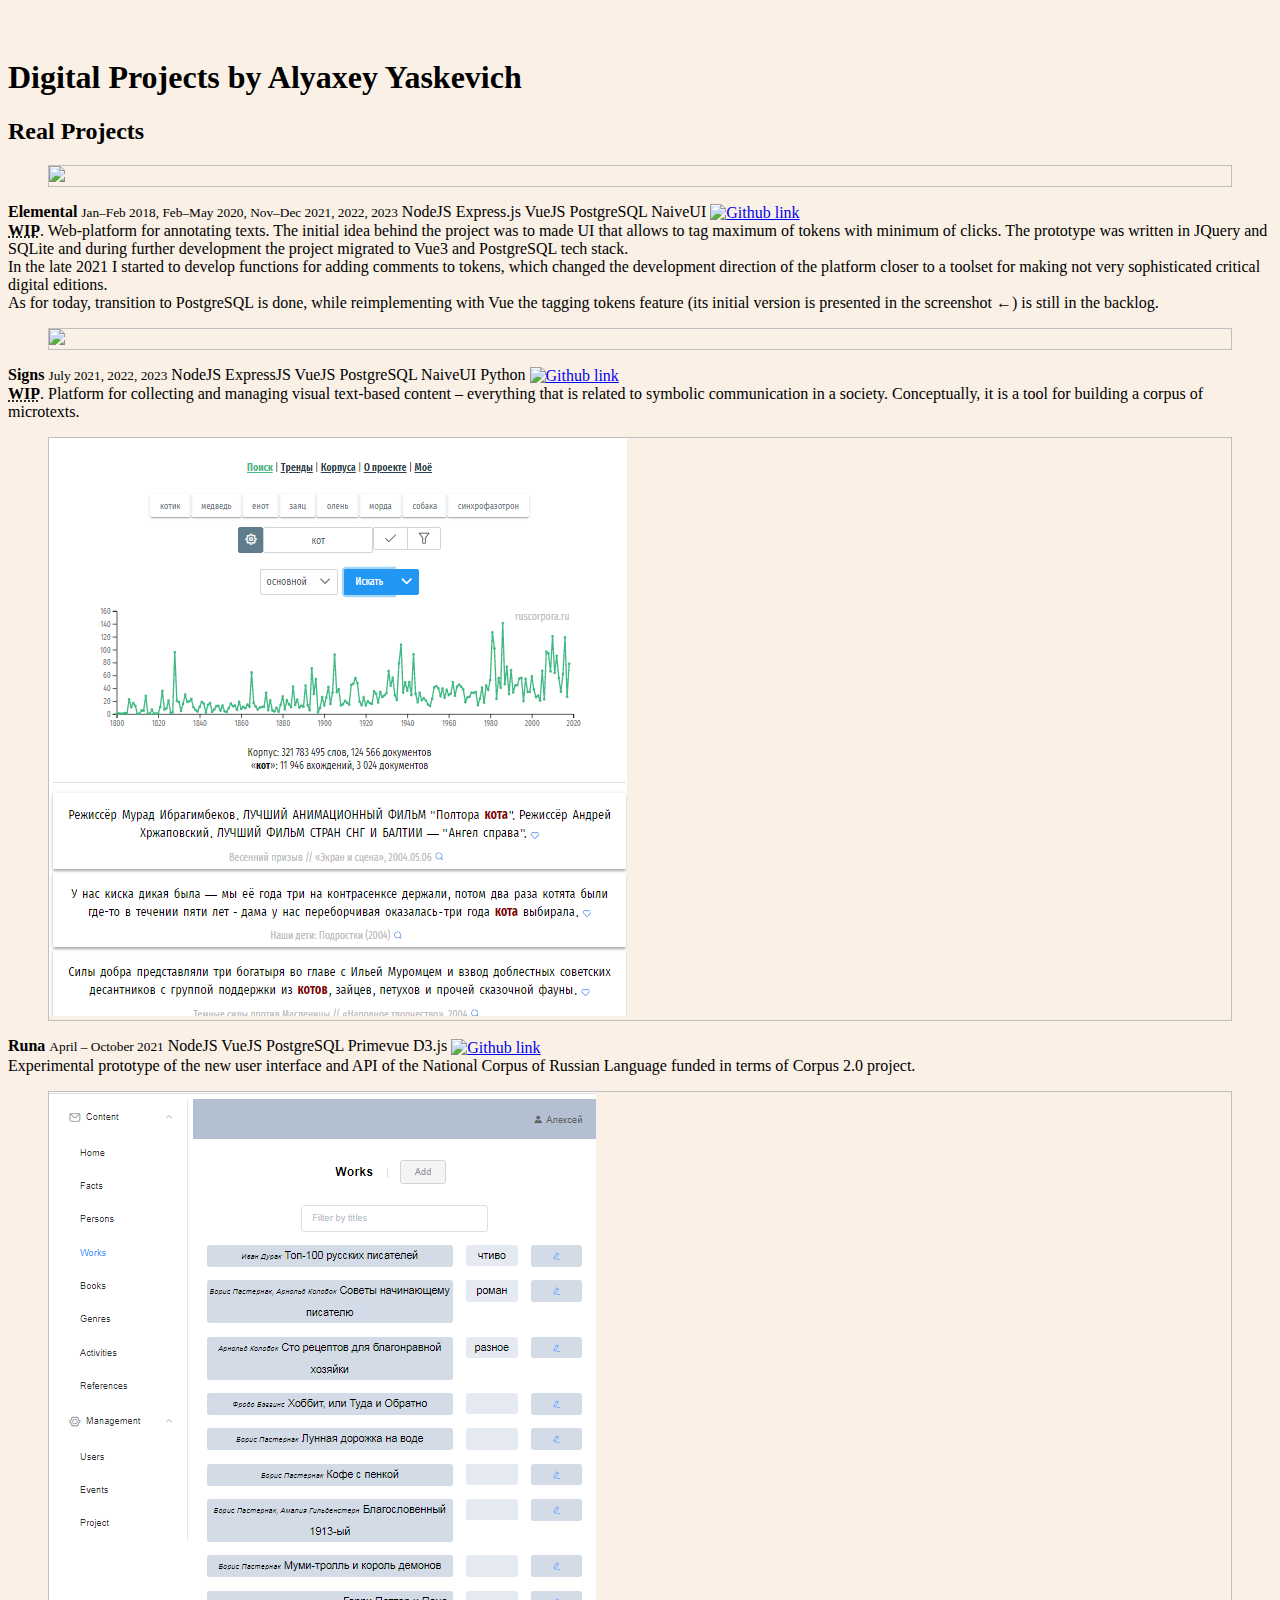
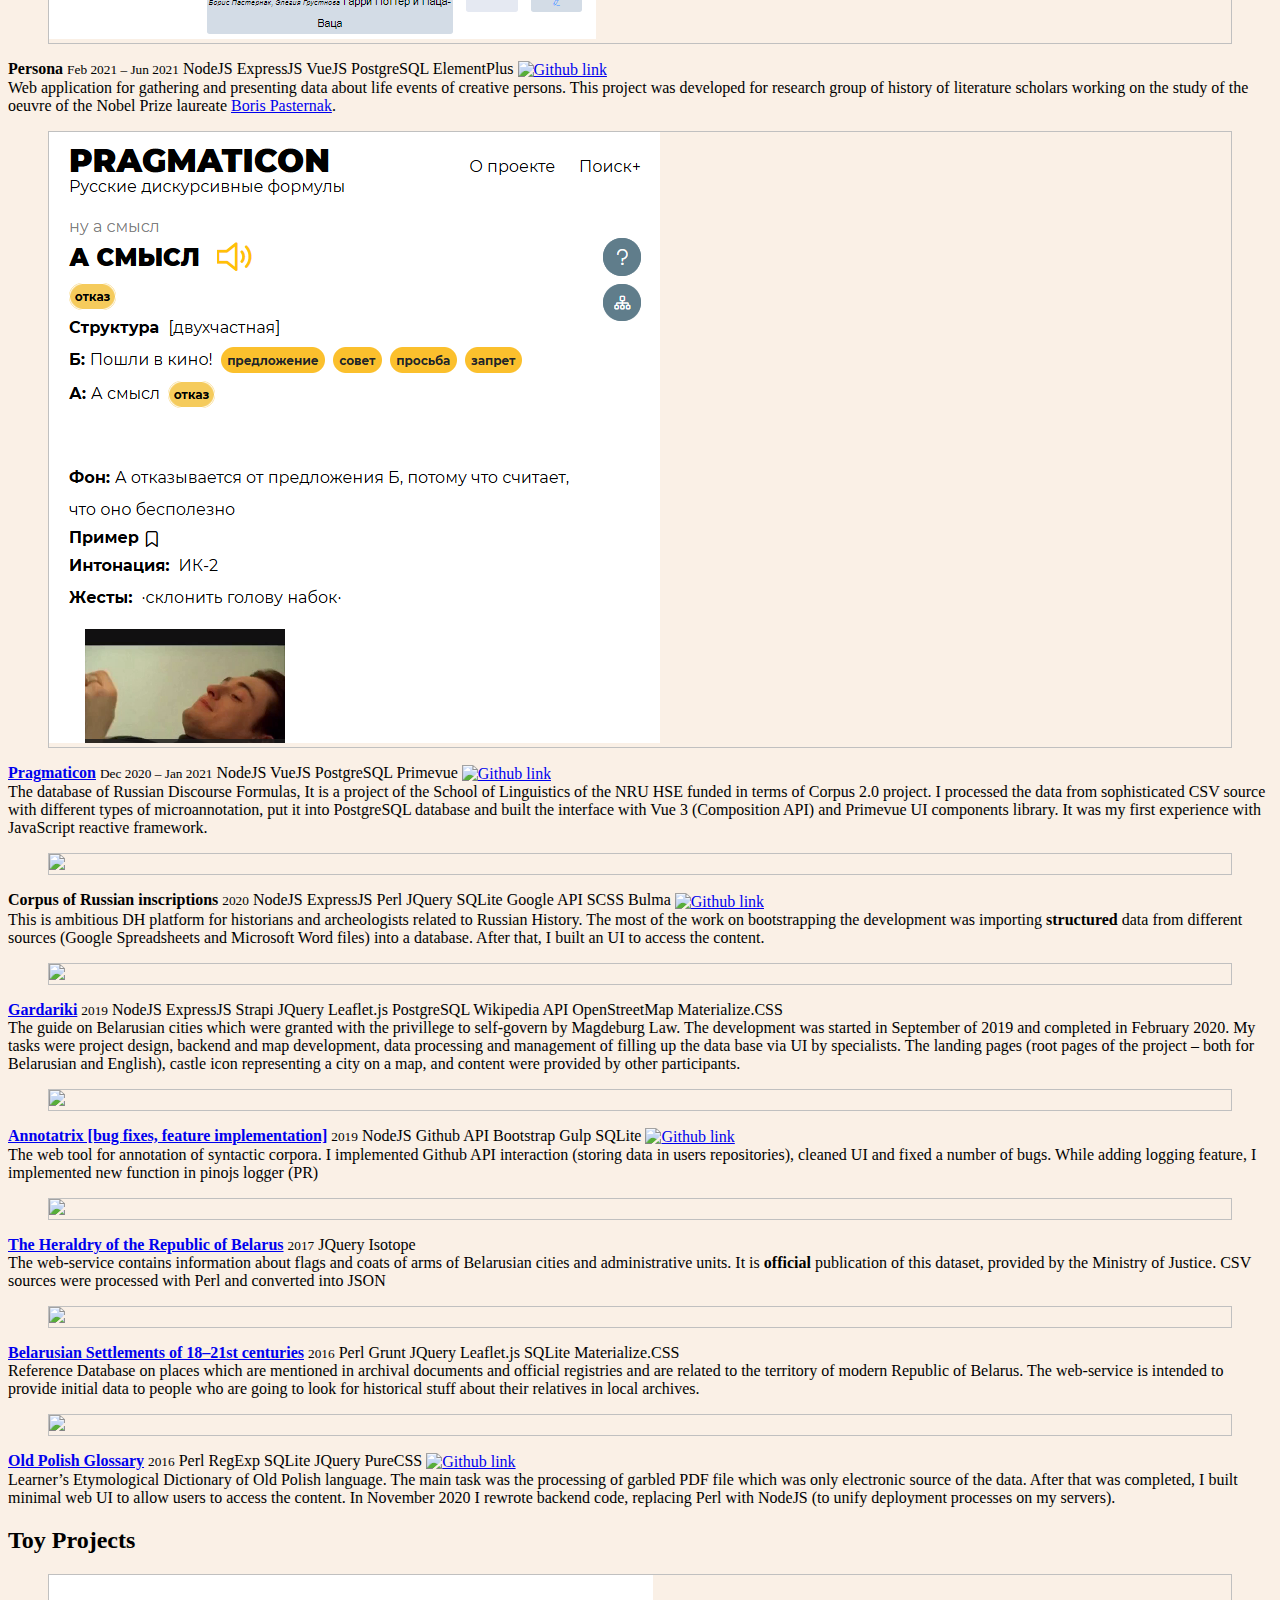
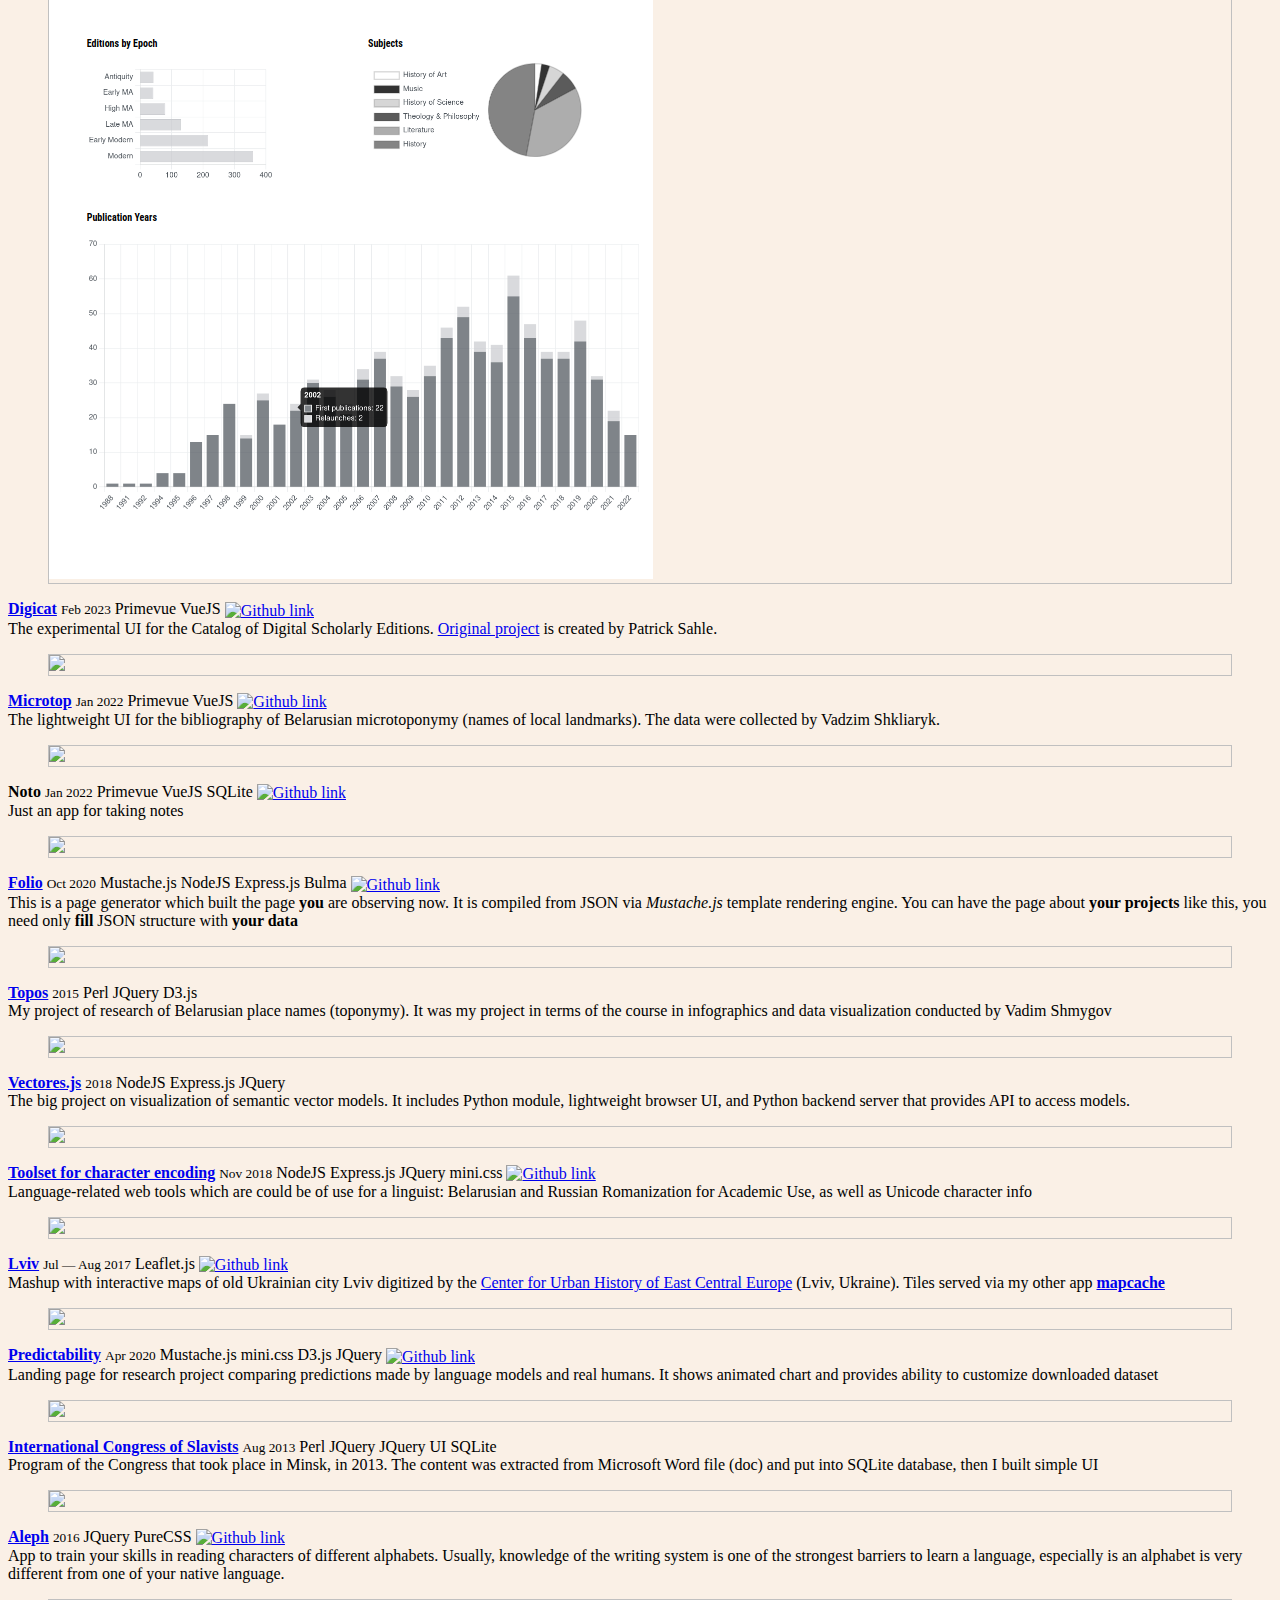
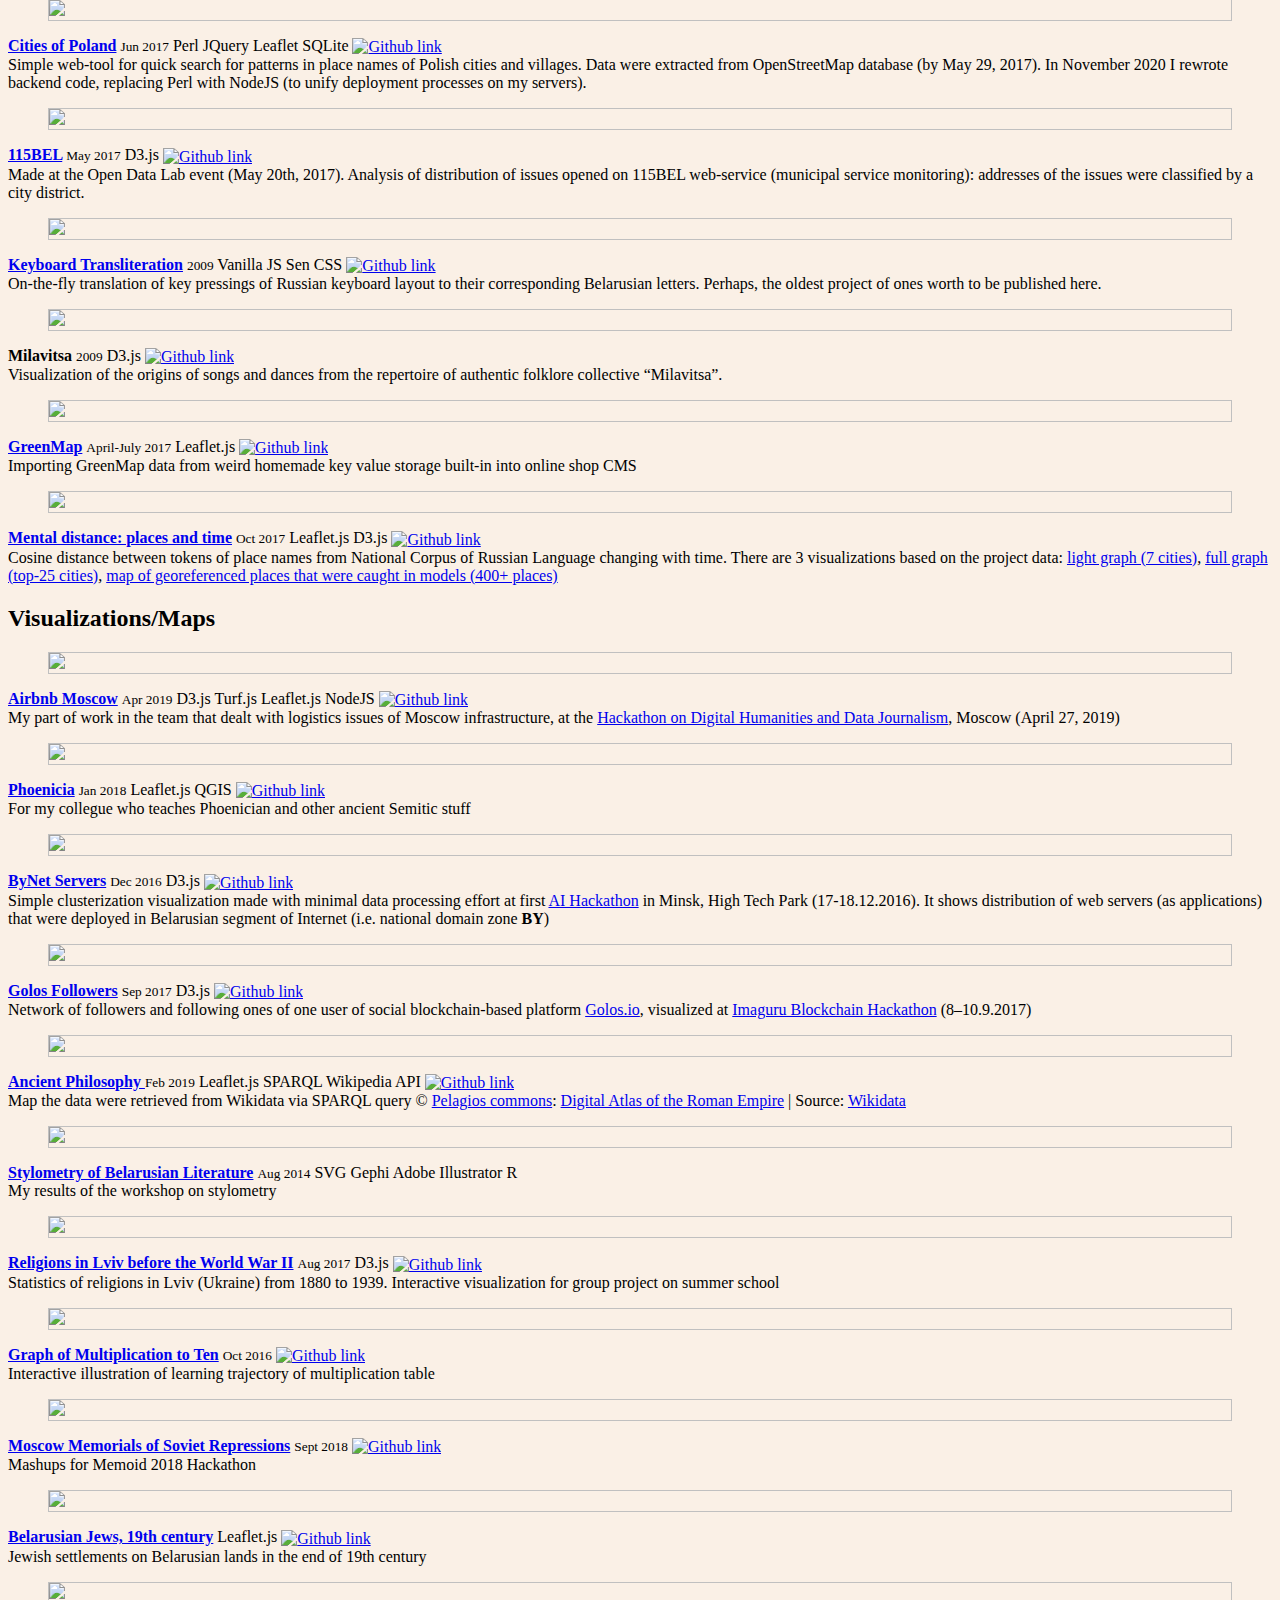
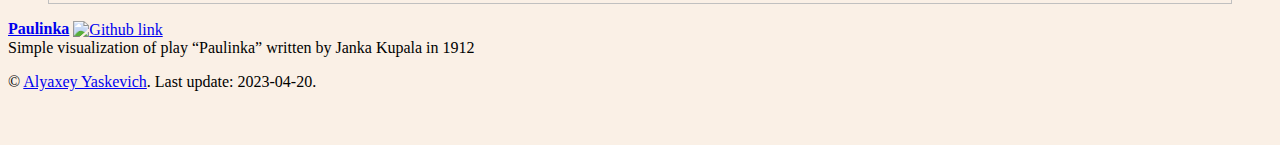
==== commit ebe9dcea: "update link of Gardariki" ====
--- a/index.html
+++ b/index.html
@@ -78,7 +78,7 @@
               <strong>
                 Elemental
               </strong>
-              <small>Jan–Feb 2018, Feb–May 2020, Nov–Dec 2021, 2022</small>
+              <small>Jan–Feb 2018, Feb–May 2020, Nov–Dec 2021, 2022, 2023</small>
               <span class="tag is-warning">NodeJS</span>
               <span class="tag is-warning">Express.js</span>
               <span class="tag is-warning">VueJS</span>
@@ -104,7 +104,7 @@
               <strong>
                 Signs
               </strong>
-              <small>July 2021, 2022</small>
+              <small>July 2021, 2022, 2023</small>
               <span class="tag is-warning">NodeJS</span>
               <span class="tag is-warning">ExpressJS</span>
               <span class="tag is-warning">VueJS</span>
@@ -235,7 +235,7 @@
           <div class="content">
             <p>
               <strong>
-                <a href="https://gardariki.by/map" target="_blank">Gardariki</a>
+                <a href="https://gardariki.philology.by" target="_blank">Gardariki</a>
               </strong>
               <small>2019</small>
               <span class="tag is-warning">NodeJS</span>
@@ -1002,10 +1002,10 @@
 
   <div class="container box">
     <p>
-      © <a href="https://yaskevich.com/" target="_blank">Alyaxey Yaskevich</a>. Last update: 2023-03-04.
+      © <a href="https://yaskevich.com/" target="_blank">Alyaxey Yaskevich</a>. Last update: 2023-04-20.
     </p>
   </div>
 
 </body>
 
-</html>
+</html>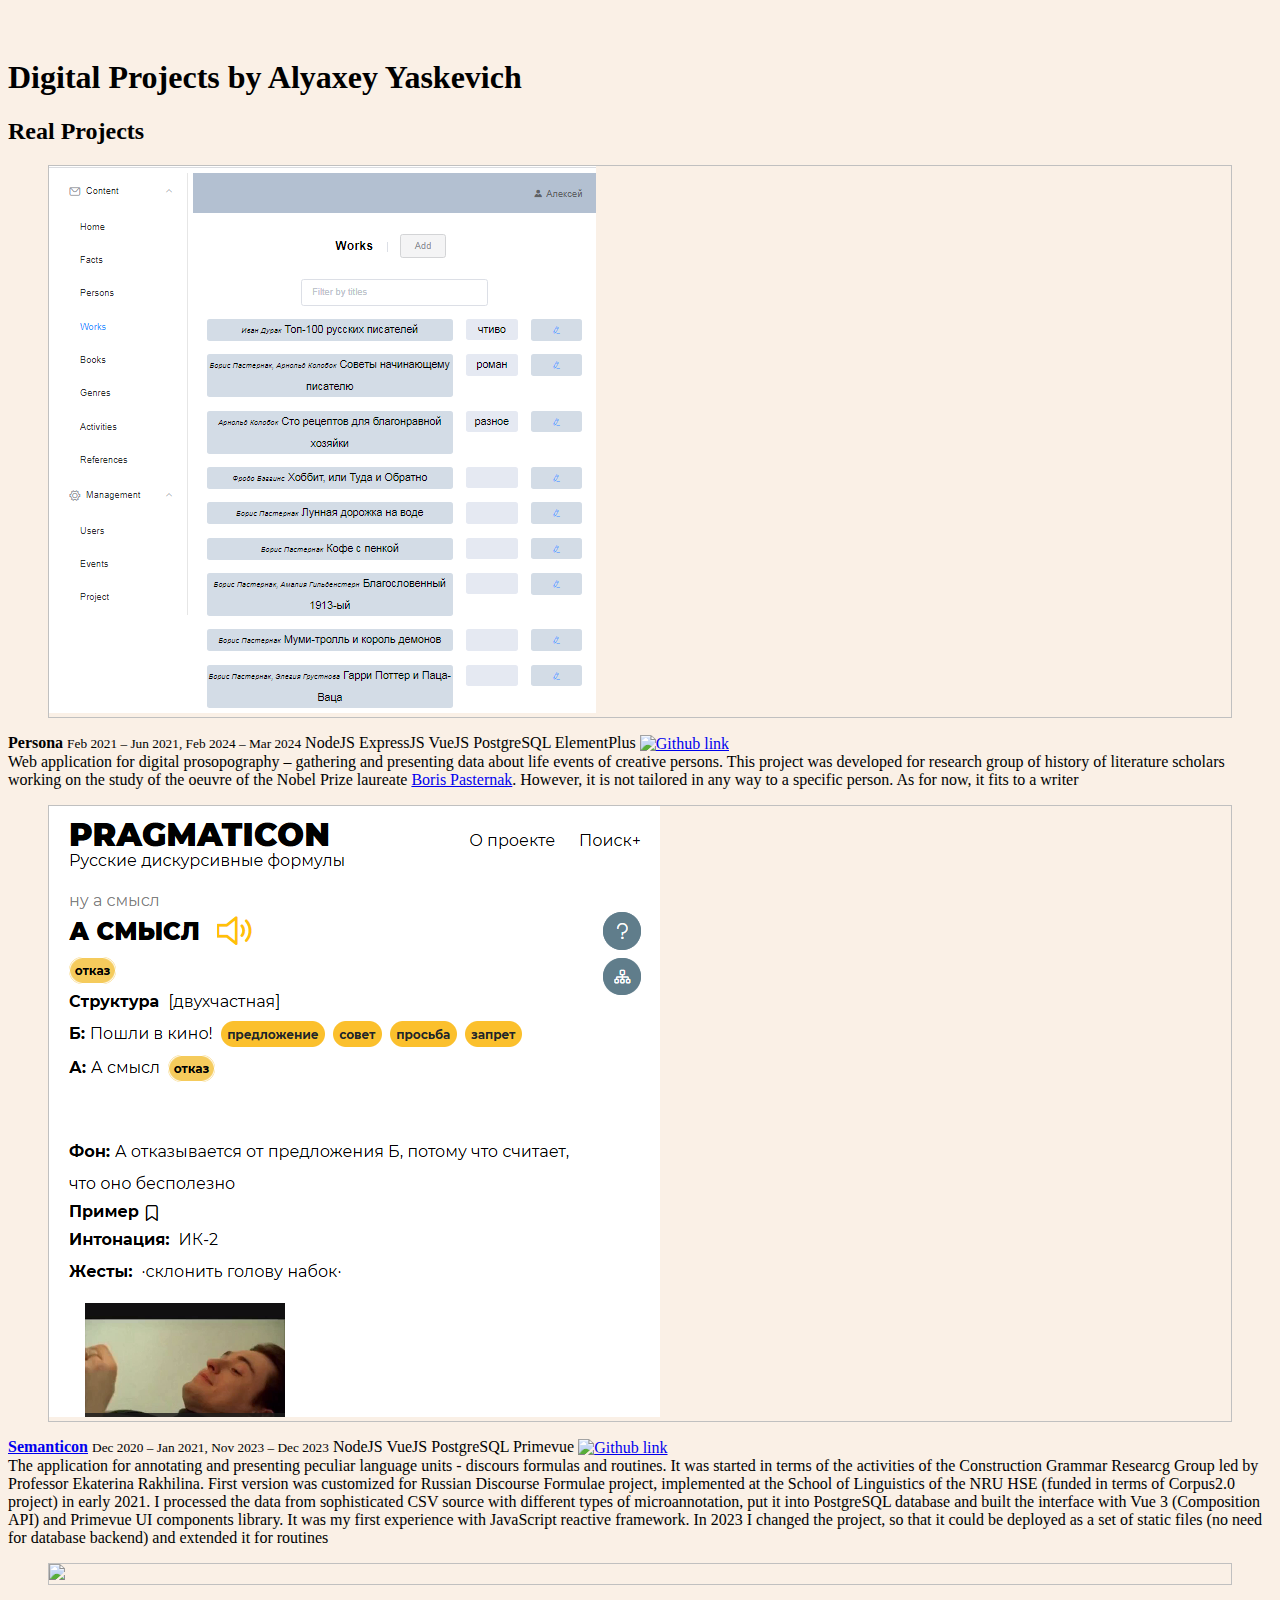
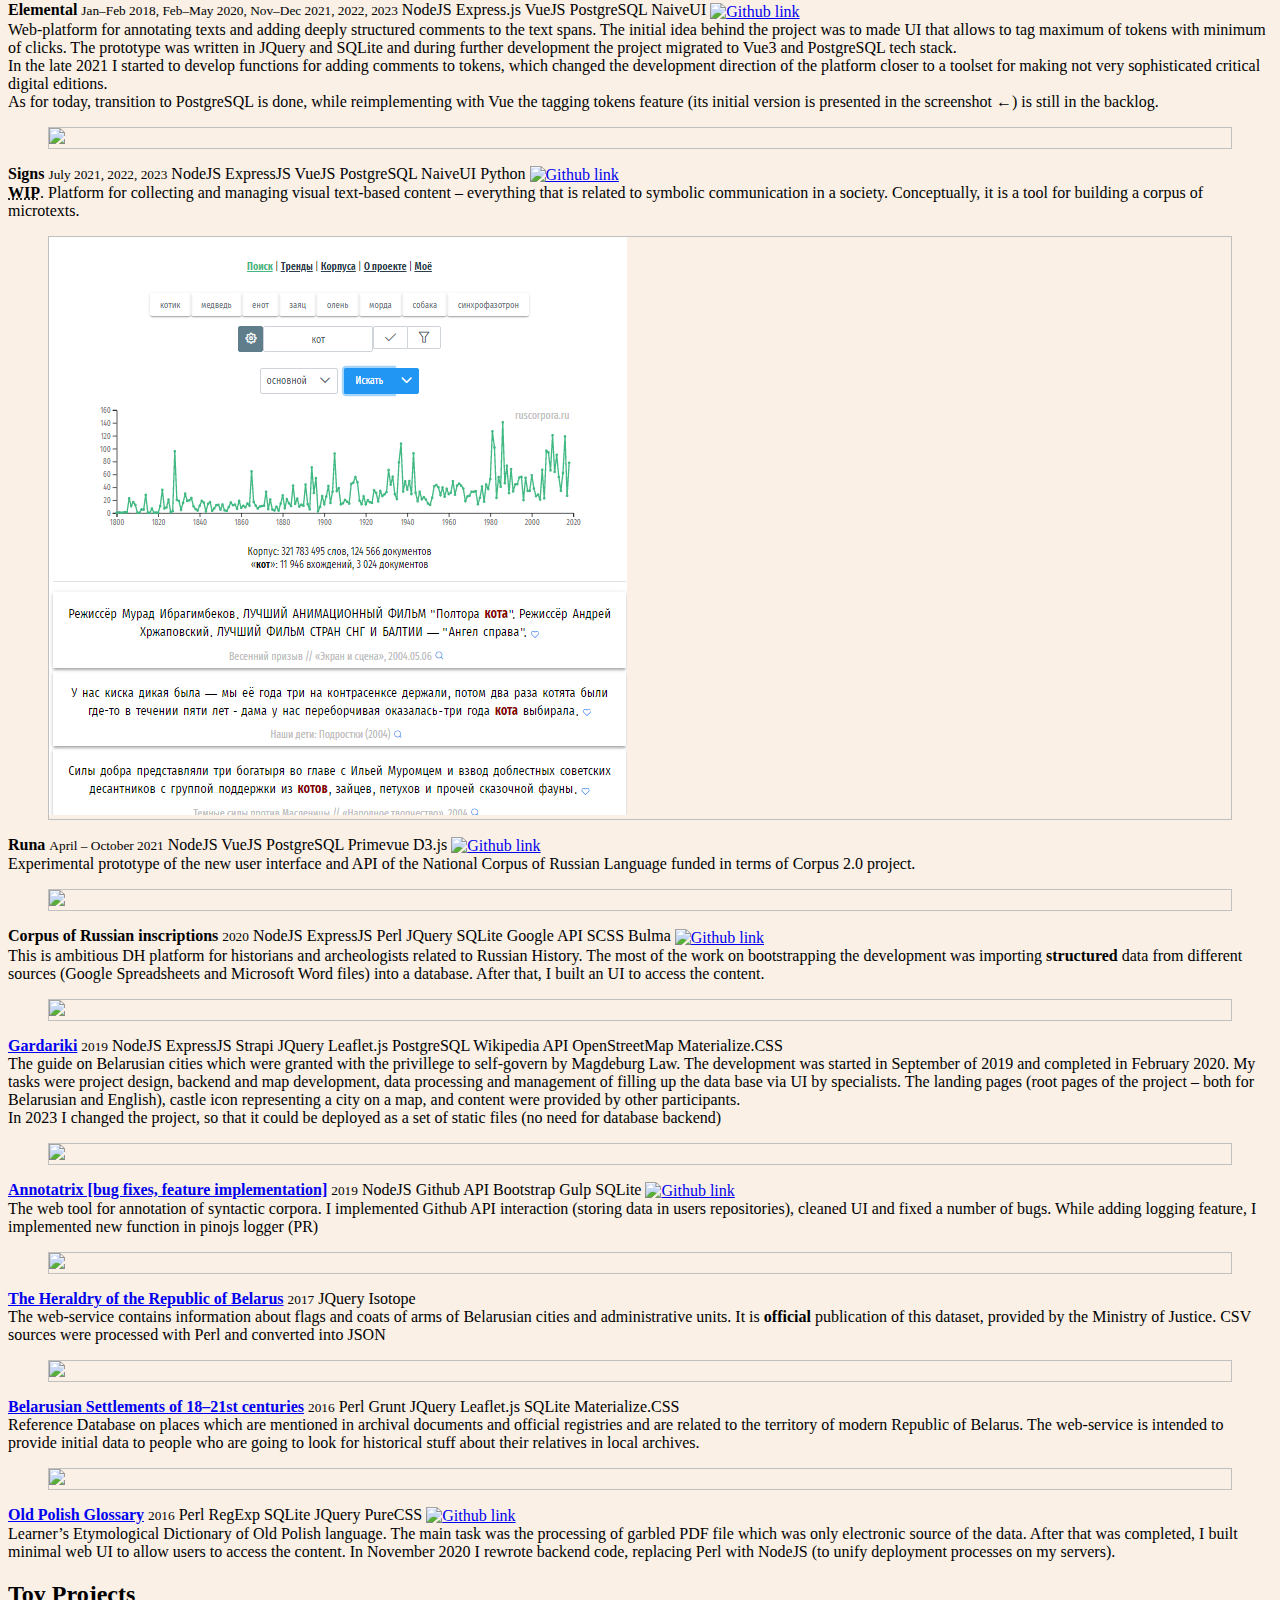
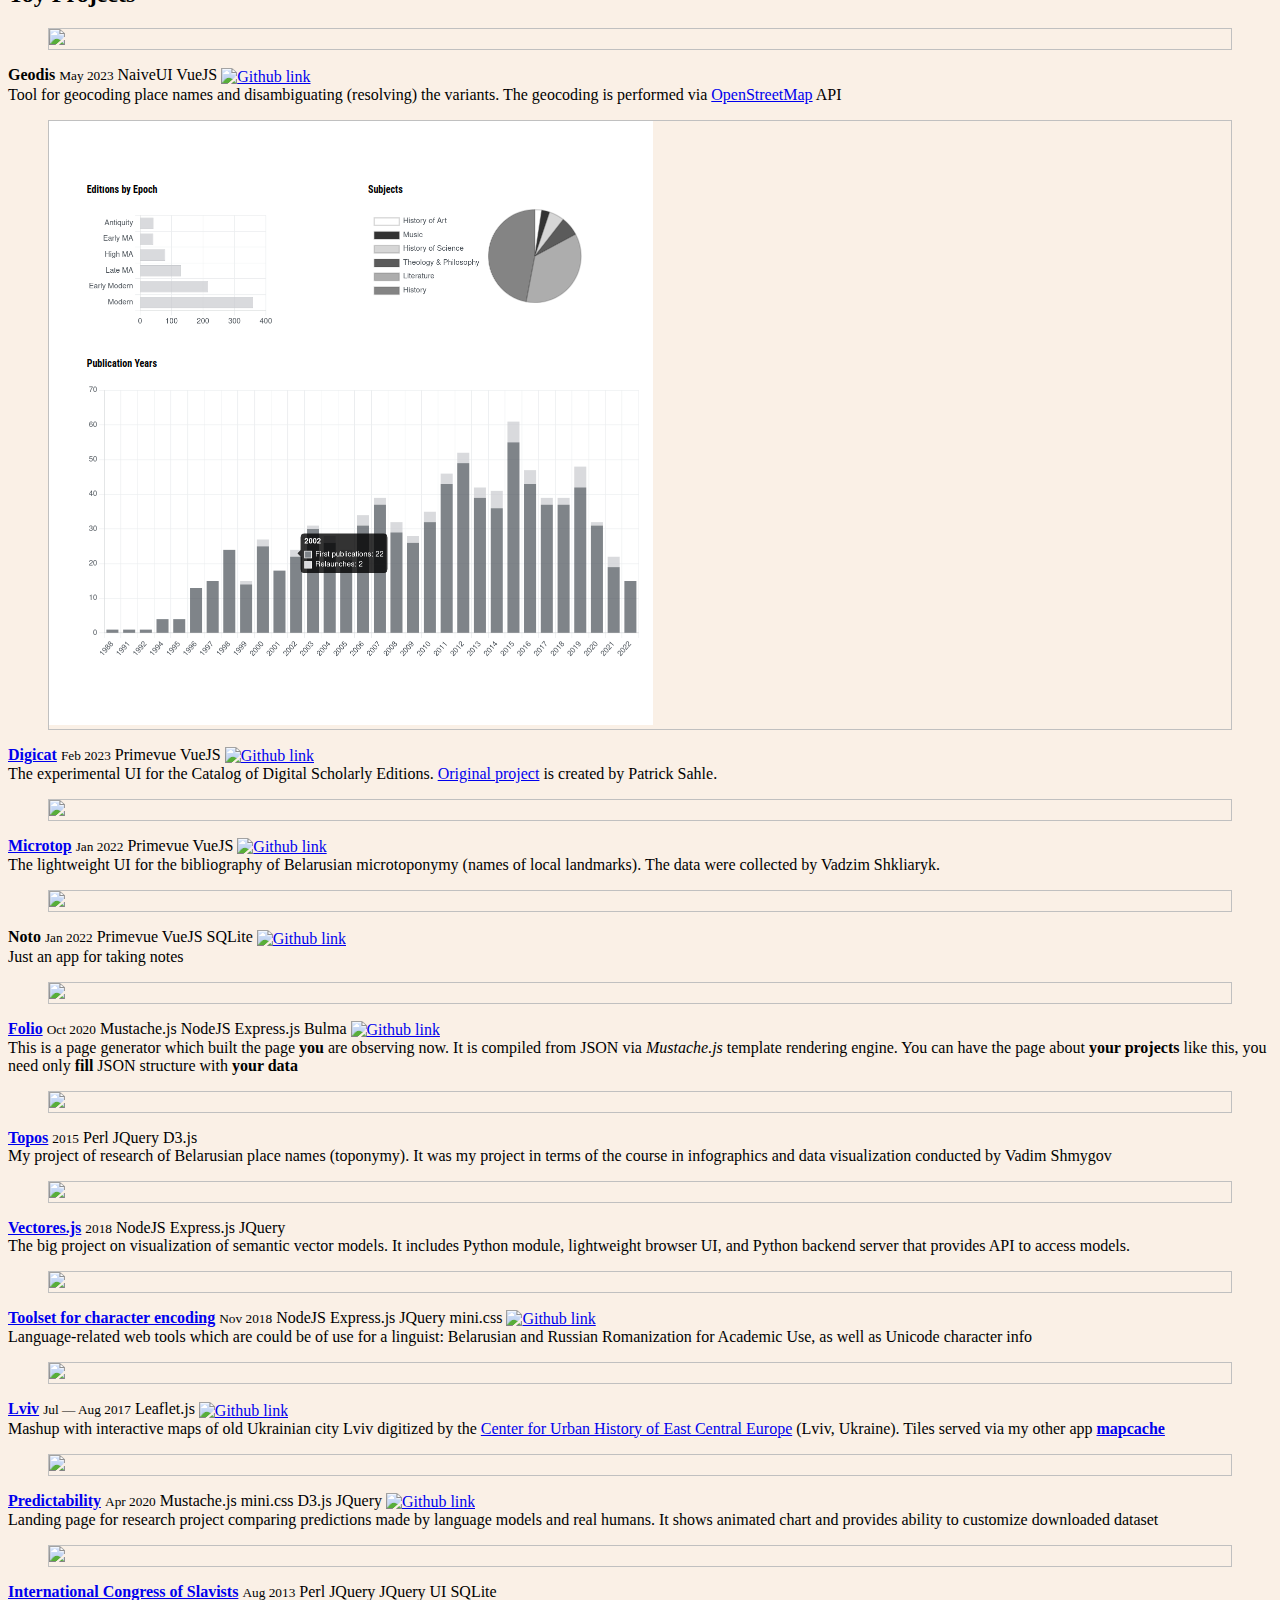
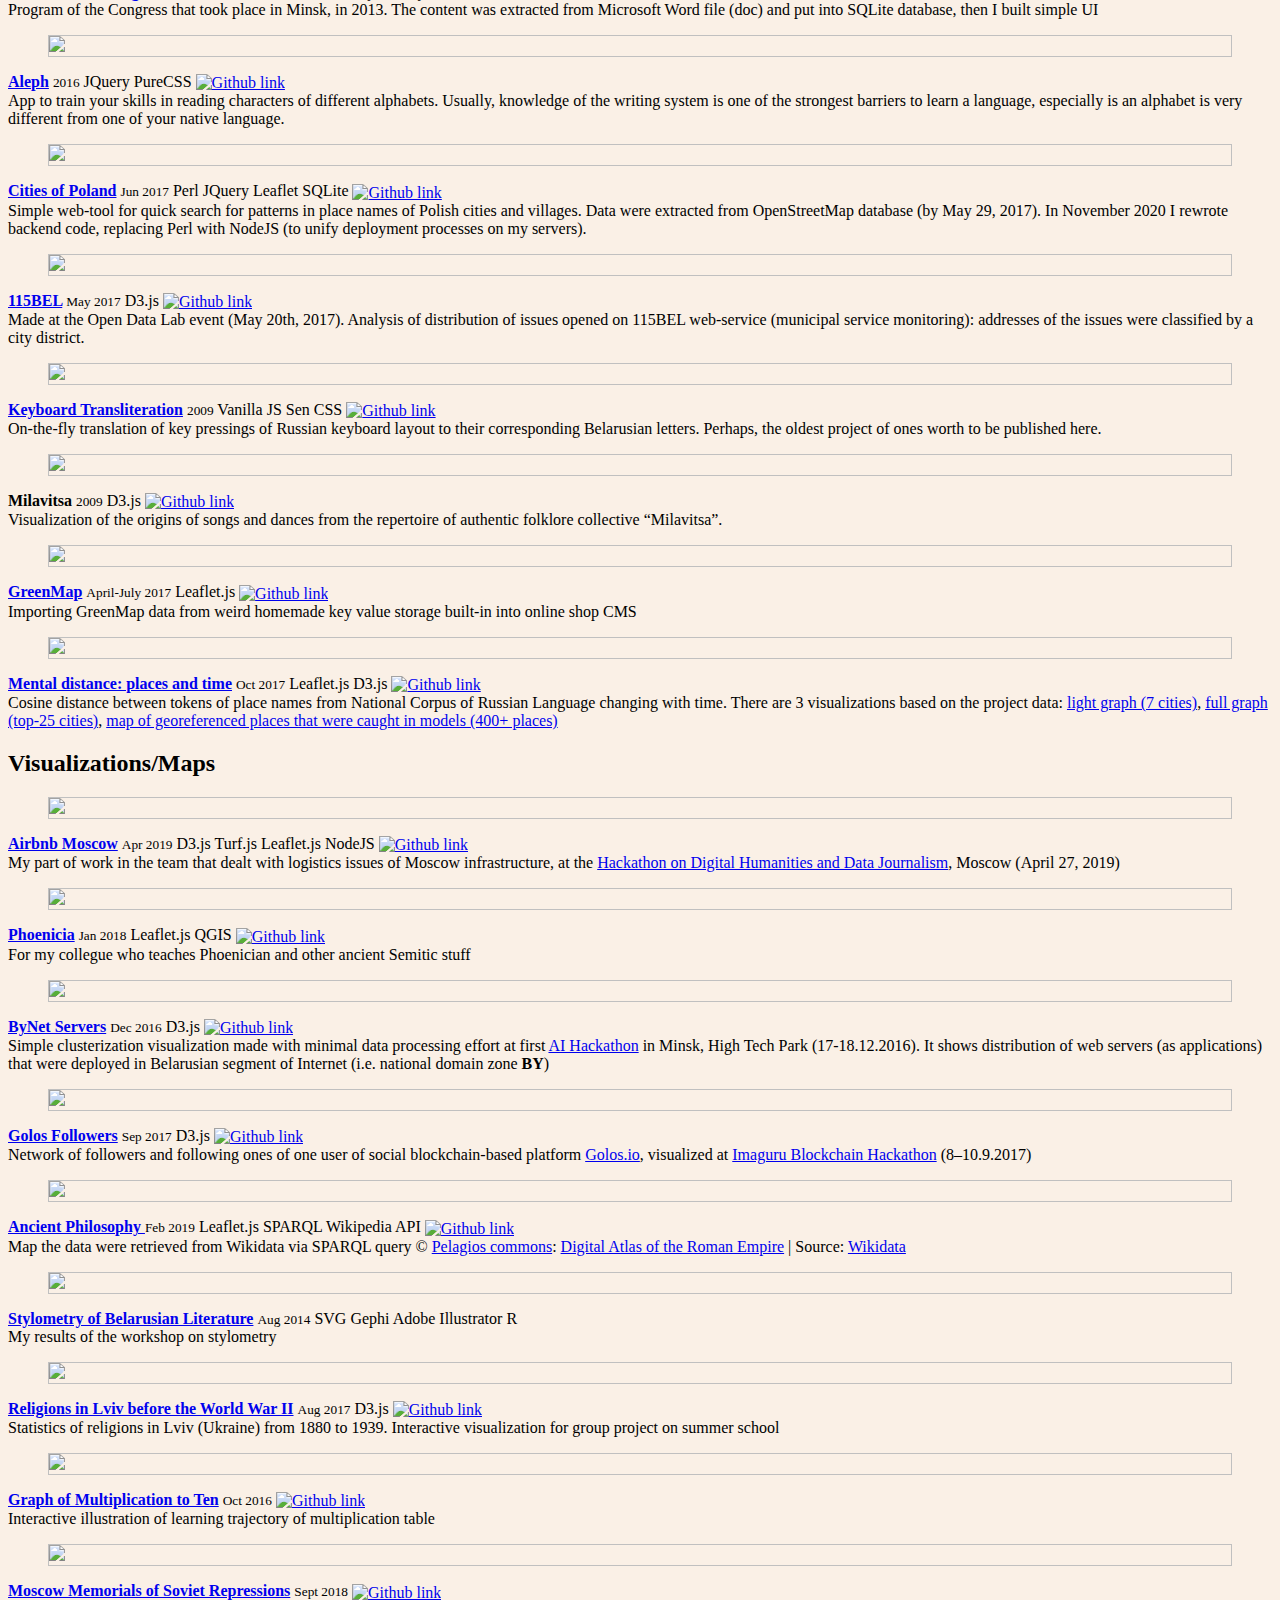
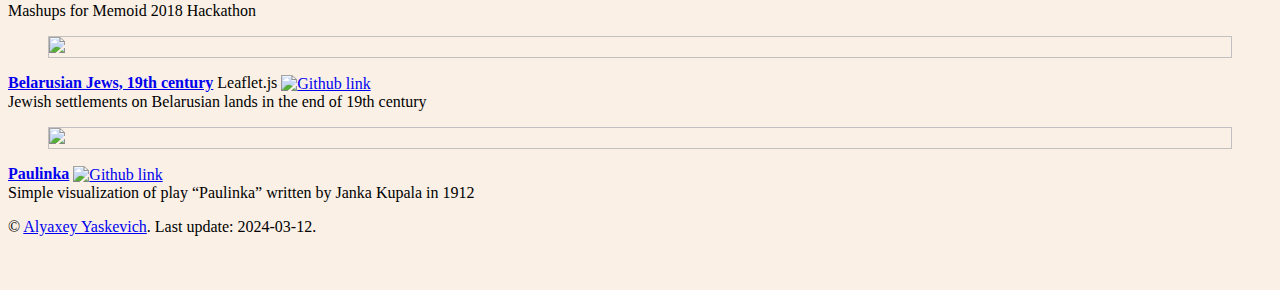
==== commit e8b16796: "add Geodis" ====
--- a/index.html
+++ b/index.html
@@ -69,6 +69,57 @@
       <article class="media">
         <figure class="media-left">
           <p class="image is-64x64 hovered">
+            <img src="images/persona.png">
+          </p>
+        </figure>
+        <div class="media-content">
+          <div class="content">
+            <p>
+              <strong>
+                Persona
+              </strong>
+              <small>Feb 2021 – Jun 2021, Feb 2024 – Mar 2024</small>
+              <span class="tag is-warning">NodeJS</span>
+              <span class="tag is-warning">ExpressJS</span>
+              <span class="tag is-warning">VueJS</span>
+              <span class="tag is-warning">PostgreSQL</span>
+              <span class="tag is-warning">ElementPlus</span>
+              <a href="https://github.com/yaskevich/persona" target="_blank"><img src="images/Octicons-mark-github.svg" alt="Github link"
+                  class="git" title="Click to see the Github repository with code"></a>
+              <br>
+              Web application for digital prosopography &ndash; gathering and presenting data about life events of creative persons. This project was developed for research group of history of literature scholars working on the study of the oeuvre of the Nobel Prize laureate <a href='https://en.wikipedia.org/wiki/Boris_Pasternak' target='_blank'>Boris Pasternak</a>. However, it is not tailored in any way to a specific person. As for now, it fits to a writer
+            </p>
+          </div>
+        </div>
+      </article>
+      <article class="media">
+        <figure class="media-left">
+          <p class="image is-64x64 hovered">
+            <img src="images/pragmaticon.png">
+          </p>
+        </figure>
+        <div class="media-content">
+          <div class="content">
+            <p>
+              <strong>
+                <a href="https://pragmaticon.ruscorpora.ru" target="_blank">Semanticon</a>
+              </strong>
+              <small>Dec 2020 – Jan 2021, Nov 2023 – Dec 2023</small>
+              <span class="tag is-warning">NodeJS</span>
+              <span class="tag is-warning">VueJS</span>
+              <span class="tag is-warning">PostgreSQL</span>
+              <span class="tag is-warning">Primevue</span>
+              <a href="https://github.com/yaskevich/pragmaticon" target="_blank"><img src="images/Octicons-mark-github.svg" alt="Github link"
+                  class="git" title="Click to see the Github repository with code"></a>
+              <br>
+              The application for annotating and presenting peculiar language units - discours formulas and routines. It was started in terms of the activities of the Construction Grammar Researcg Group led by Professor Ekaterina Rakhilina. First version was customized for Russian Discourse Formulae project, implemented at the School of Linguistics of the NRU HSE (funded in terms of Corpus2.0 project) in early 2021. I processed the data from sophisticated CSV source with different types of microannotation, put it into PostgreSQL database and built the interface with Vue 3 (Composition API) and Primevue UI components library. It was my first experience with  JavaScript reactive framework. In 2023 I changed the project, so that it could be deployed as a set of static files (no need for database backend) and extended it for routines
+            </p>
+          </div>
+        </div>
+      </article>
+      <article class="media">
+        <figure class="media-left">
+          <p class="image is-64x64 hovered">
             <img src="images/elemental.png">
           </p>
         </figure>
@@ -87,7 +138,7 @@
               <a href="https://github.com/yaskevich/elemental" target="_blank"><img src="images/Octicons-mark-github.svg" alt="Github link"
                   class="git" title="Click to see the Github repository with code"></a>
               <br>
-              <strong><abbr title='Work In Progress'>WIP</abbr></strong>. Web-platform for annotating texts. The initial idea behind the project was to made UI that allows to tag maximum of tokens with minimum of clicks. The prototype was written in JQuery and SQLite and during further development the project migrated to Vue3 and PostgreSQL tech stack.<br/> In the late 2021 I started to develop functions for adding comments to tokens, which changed the development direction of the platform closer to a toolset for making not very sophisticated critical digital editions.<br/>As for today, transition to PostgreSQL is done, while reimplementing with Vue the tagging tokens  feature (its initial version is presented in the screenshot ←) is still in the backlog.
+              Web-platform for annotating texts and adding deeply structured comments to the text spans. The initial idea behind the project was to made UI that allows to tag maximum of tokens with minimum of clicks. The prototype was written in JQuery and SQLite and during further development the project migrated to Vue3 and PostgreSQL tech stack.<br/> In the late 2021 I started to develop functions for adding comments to tokens, which changed the development direction of the platform closer to a toolset for making not very sophisticated critical digital editions.<br/>As for today, transition to PostgreSQL is done, while reimplementing with Vue the tagging tokens  feature (its initial version is presented in the screenshot ←) is still in the backlog.
             </p>
           </div>
         </div>
@@ -148,57 +199,6 @@
       <article class="media">
         <figure class="media-left">
           <p class="image is-64x64 hovered">
-            <img src="images/persona.png">
-          </p>
-        </figure>
-        <div class="media-content">
-          <div class="content">
-            <p>
-              <strong>
-                Persona
-              </strong>
-              <small>Feb 2021 – Jun 2021</small>
-              <span class="tag is-warning">NodeJS</span>
-              <span class="tag is-warning">ExpressJS</span>
-              <span class="tag is-warning">VueJS</span>
-              <span class="tag is-warning">PostgreSQL</span>
-              <span class="tag is-warning">ElementPlus</span>
-              <a href="https://github.com/yaskevich/persona" target="_blank"><img src="images/Octicons-mark-github.svg" alt="Github link"
-                  class="git" title="Click to see the Github repository with code"></a>
-              <br>
-              Web application for gathering and presenting data about life events of creative persons. This project was developed for research group of history of literature scholars working on the study of the oeuvre of the  Nobel Prize laureate <a href='https://en.wikipedia.org/wiki/Boris_Pasternak' target='_blank'>Boris Pasternak</a>.
-            </p>
-          </div>
-        </div>
-      </article>
-      <article class="media">
-        <figure class="media-left">
-          <p class="image is-64x64 hovered">
-            <img src="images/pragmaticon.png">
-          </p>
-        </figure>
-        <div class="media-content">
-          <div class="content">
-            <p>
-              <strong>
-                <a href="https://pragmaticon.ruscorpora.ru" target="_blank">Pragmaticon</a>
-              </strong>
-              <small>Dec 2020 – Jan 2021</small>
-              <span class="tag is-warning">NodeJS</span>
-              <span class="tag is-warning">VueJS</span>
-              <span class="tag is-warning">PostgreSQL</span>
-              <span class="tag is-warning">Primevue</span>
-              <a href="https://github.com/yaskevich/pragmaticon" target="_blank"><img src="images/Octicons-mark-github.svg" alt="Github link"
-                  class="git" title="Click to see the Github repository with code"></a>
-              <br>
-              The database of Russian Discourse Formulas, It is a project of the School of Linguistics of the NRU HSE funded in terms of Corpus 2.0 project. I processed the data from sophisticated CSV source with different types of microannotation, put it into PostgreSQL database and built the interface with Vue 3 (Composition API) and Primevue UI components library. It was my first experience with  JavaScript reactive framework.
-            </p>
-          </div>
-        </div>
-      </article>
-      <article class="media">
-        <figure class="media-left">
-          <p class="image is-64x64 hovered">
             <img src="images/cir.png">
           </p>
         </figure>
@@ -248,7 +248,7 @@
               <span class="tag is-warning">OpenStreetMap</span>
               <span class="tag is-warning">Materialize.CSS</span>
               <br>
-              The guide on Belarusian cities which were granted with the privillege to self-govern by Magdeburg Law. The development was started in September of 2019 and completed in February 2020. My tasks were project design, backend and map development, data processing and management of filling up the data base via UI by specialists. The landing pages (root pages of the project – both for Belarusian and English), castle icon representing a city on a map, and content were provided by other participants.
+              The guide on Belarusian cities which were granted with the privillege to self-govern by Magdeburg Law. The development was started in September of 2019 and completed in February 2020. My tasks were project design, backend and map development, data processing and management of filling up the data base via UI by specialists. The landing pages (root pages of the project – both for Belarusian and English), castle icon representing a city on a map, and content were provided by other participants.<br/>In 2023 I changed the project, so that it could be deployed as a set of static files (no need for database backend)
             </p>
           </div>
         </div>
@@ -356,6 +356,29 @@
       <h2 class="subtitle">Toy Projects</h2>
       <article class="media">
         <figure class="media-left">
+          <p class="image is-64x64 ">
+            <img src="https://bulma.io/images/placeholders/128x128.png">
+          </p>
+        </figure>
+        <div class="media-content">
+          <div class="content">
+            <p>
+              <strong>
+                Geodis
+              </strong>
+              <small>May 2023</small>
+              <span class="tag is-warning">NaiveUI</span>
+              <span class="tag is-warning">VueJS</span>
+              <a href="https://github.com/yaskevich/geodis" target="_blank"><img src="images/Octicons-mark-github.svg" alt="Github link"
+                  class="git" title="Click to see the Github repository with code"></a>
+              <br>
+              Tool for geocoding place names and disambiguating (resolving) the variants. The geocoding is performed via <a href='https://openstreetmap.org/' targe='_blank'>OpenStreetMap</a> API
+            </p>
+          </div>
+        </div>
+      </article>
+      <article class="media">
+        <figure class="media-left">
           <p class="image is-64x64 hovered">
             <img src="images/digicat.png">
           </p>
@@ -809,11 +832,11 @@
           <div class="content">
             <p>
               <strong>
-                <a href="https://yaskevich.github.io/phoenicia/" target="_blank">ByNet Servers</a>
+                <a href="https://yaskevich.github.io/servers/" target="_blank">ByNet Servers</a>
               </strong>
               <small>Dec 2016</small>
               <span class="tag is-warning">D3.js</span>
-              <a href="https://github.com/yaskevich/phoenicia/" target="_blank"><img src="images/Octicons-mark-github.svg" alt="Github link"
+              <a href="https://github.com/yaskevich/servers/" target="_blank"><img src="images/Octicons-mark-github.svg" alt="Github link"
                   class="git" title="Click to see the Github repository with code"></a>
               <br>
               Simple clusterization visualization made with minimal data processing effort at first <a href='http://www.park.by/post-1340/'>AI Hackathon</a> in Minsk, High Tech Park (17-18.12.2016). It shows distribution of web servers (as applications) that were deployed in Belarusian segment of Internet (i.e. national domain zone <strong>BY</strong>)
@@ -1002,7 +1025,7 @@
 
   <div class="container box">
     <p>
-      © <a href="https://yaskevich.com/" target="_blank">Alyaxey Yaskevich</a>. Last update: 2023-04-20.
+      © <a href="https://yaskevich.com/" target="_blank">Alyaxey Yaskevich</a>. Last update: 2024-03-12.
     </p>
   </div>
 
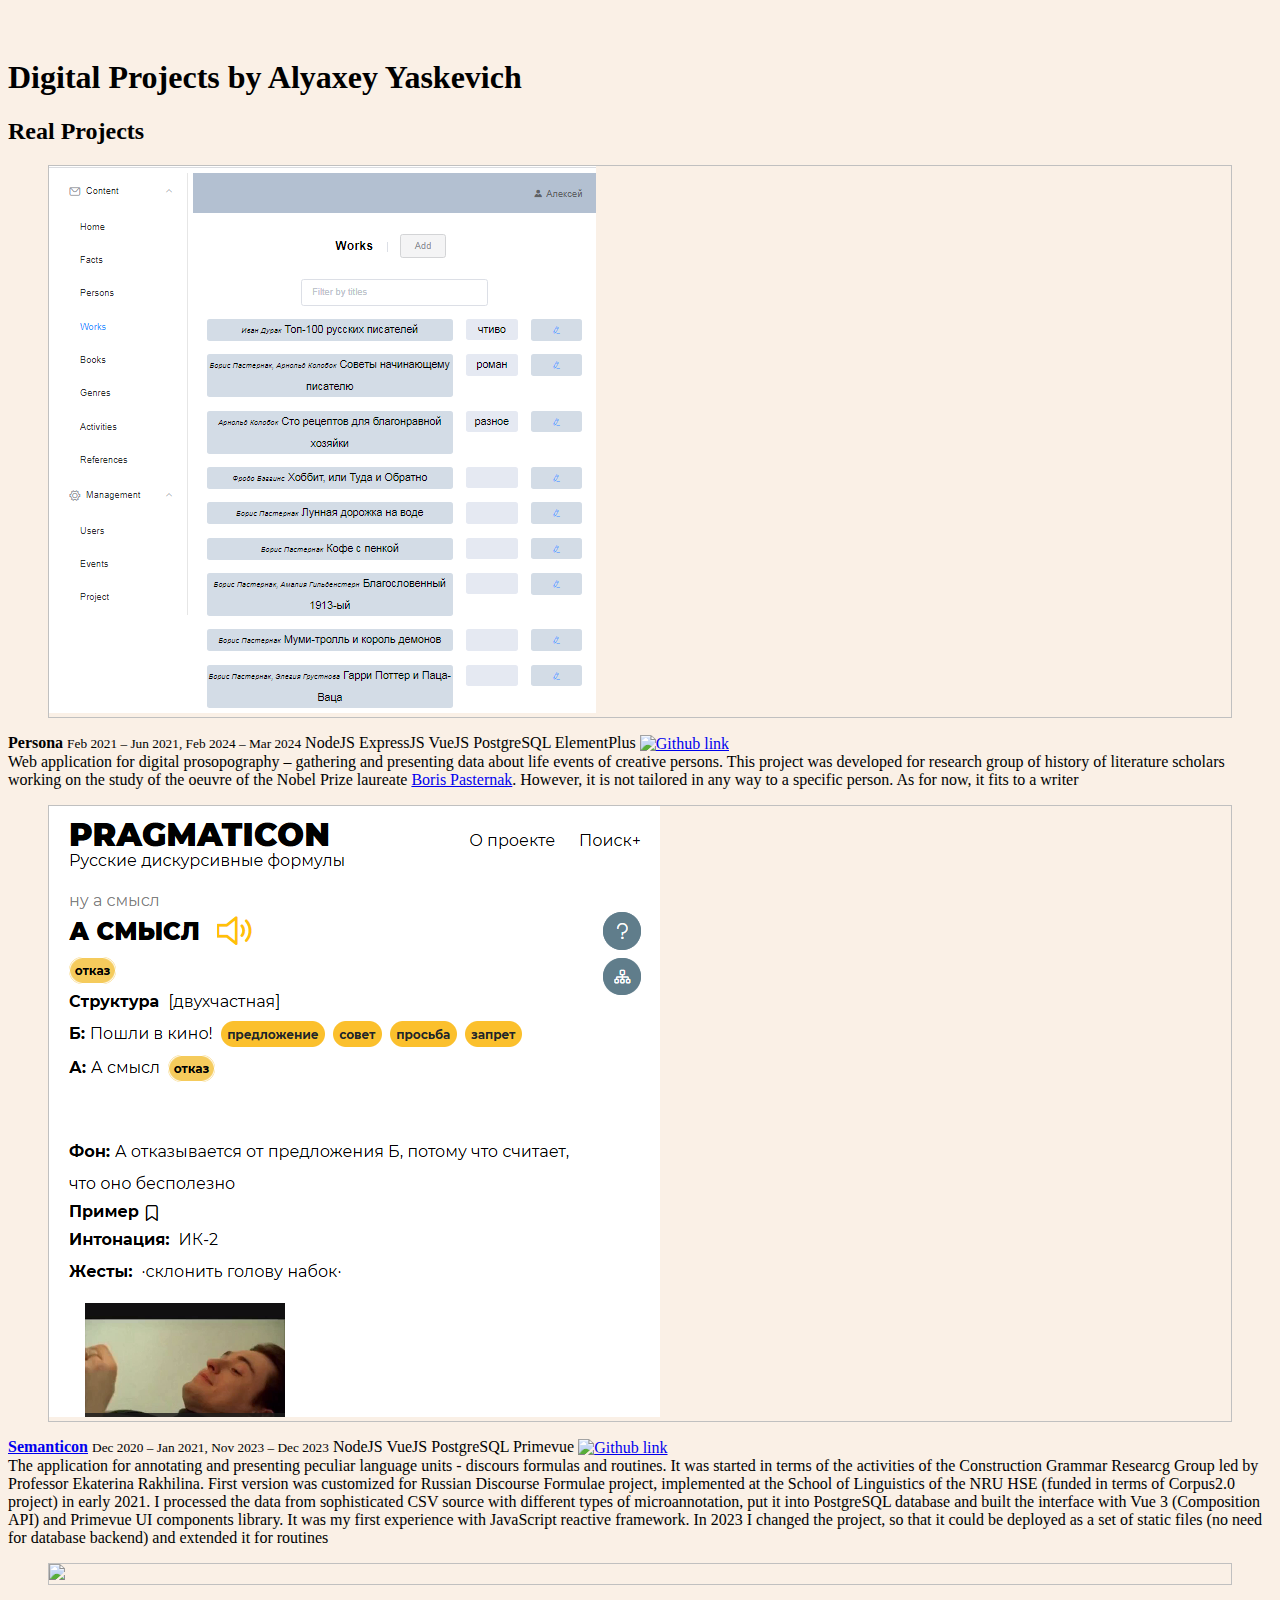
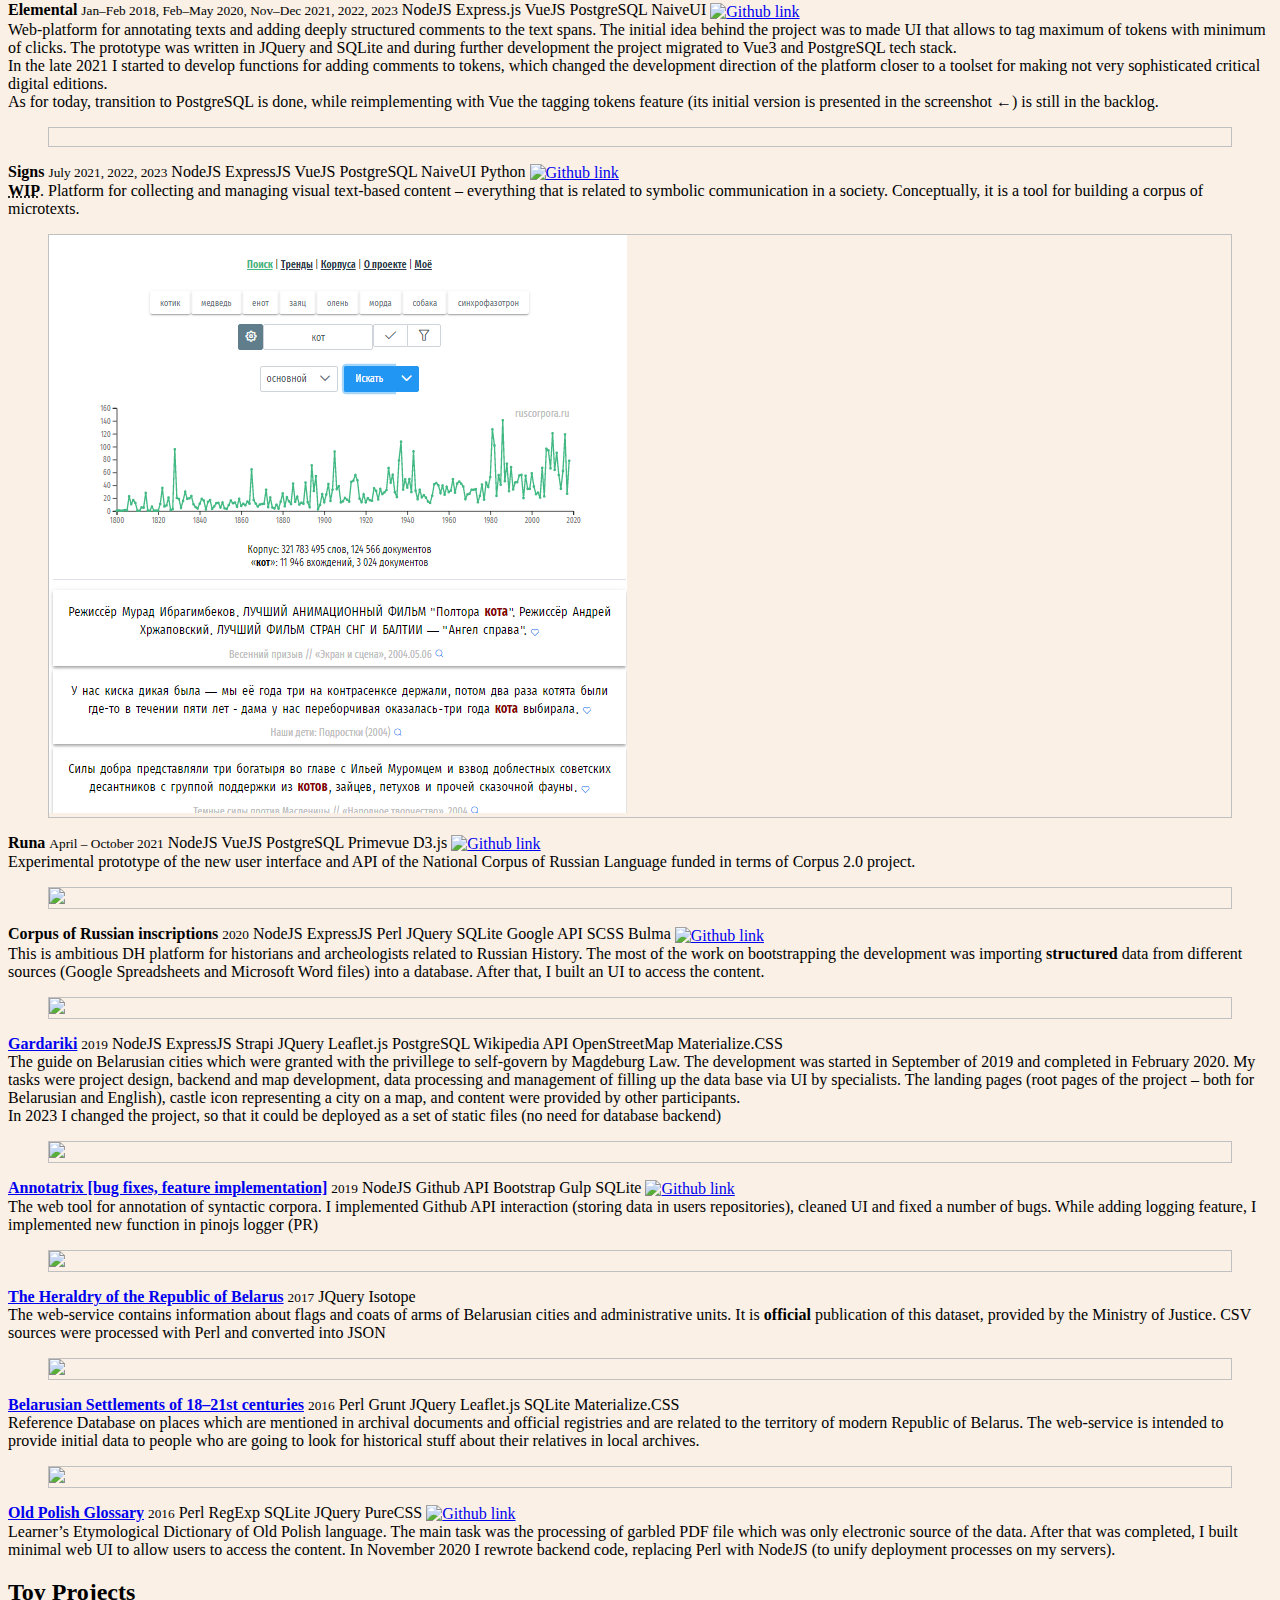
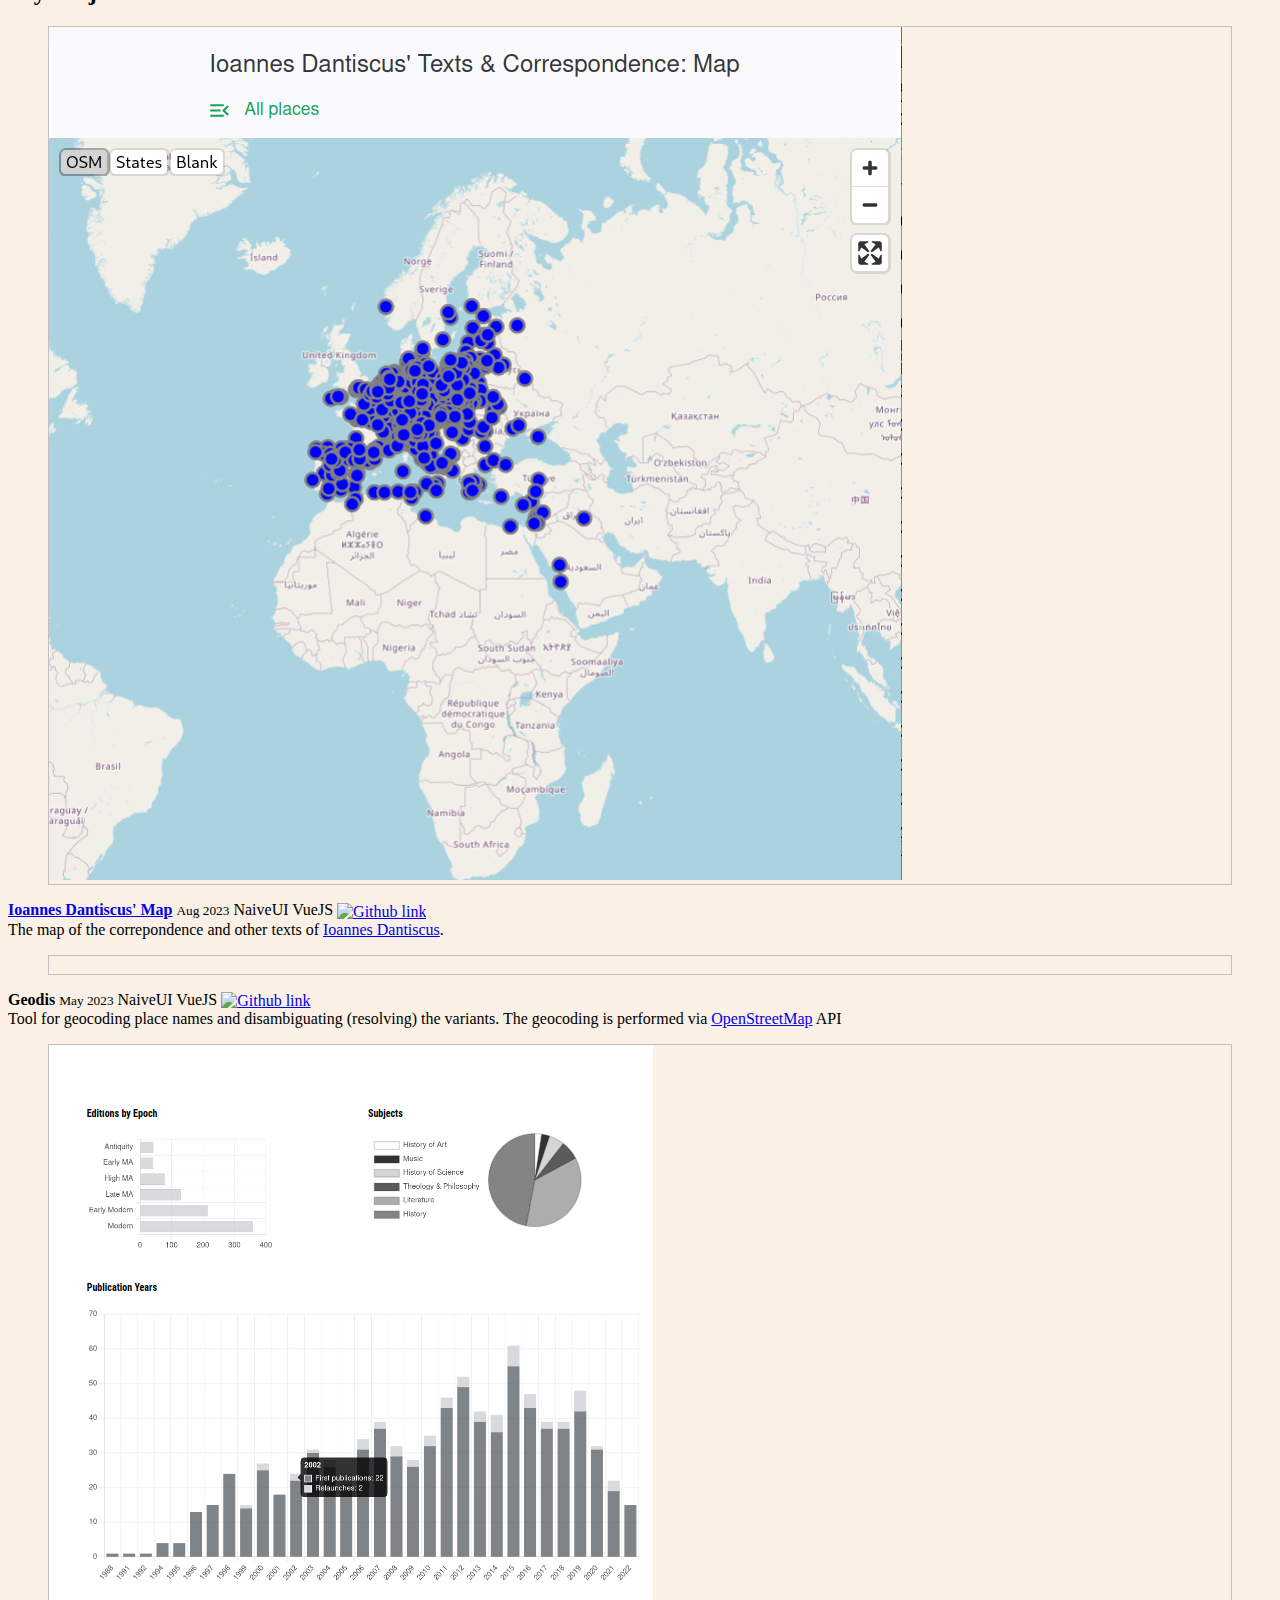
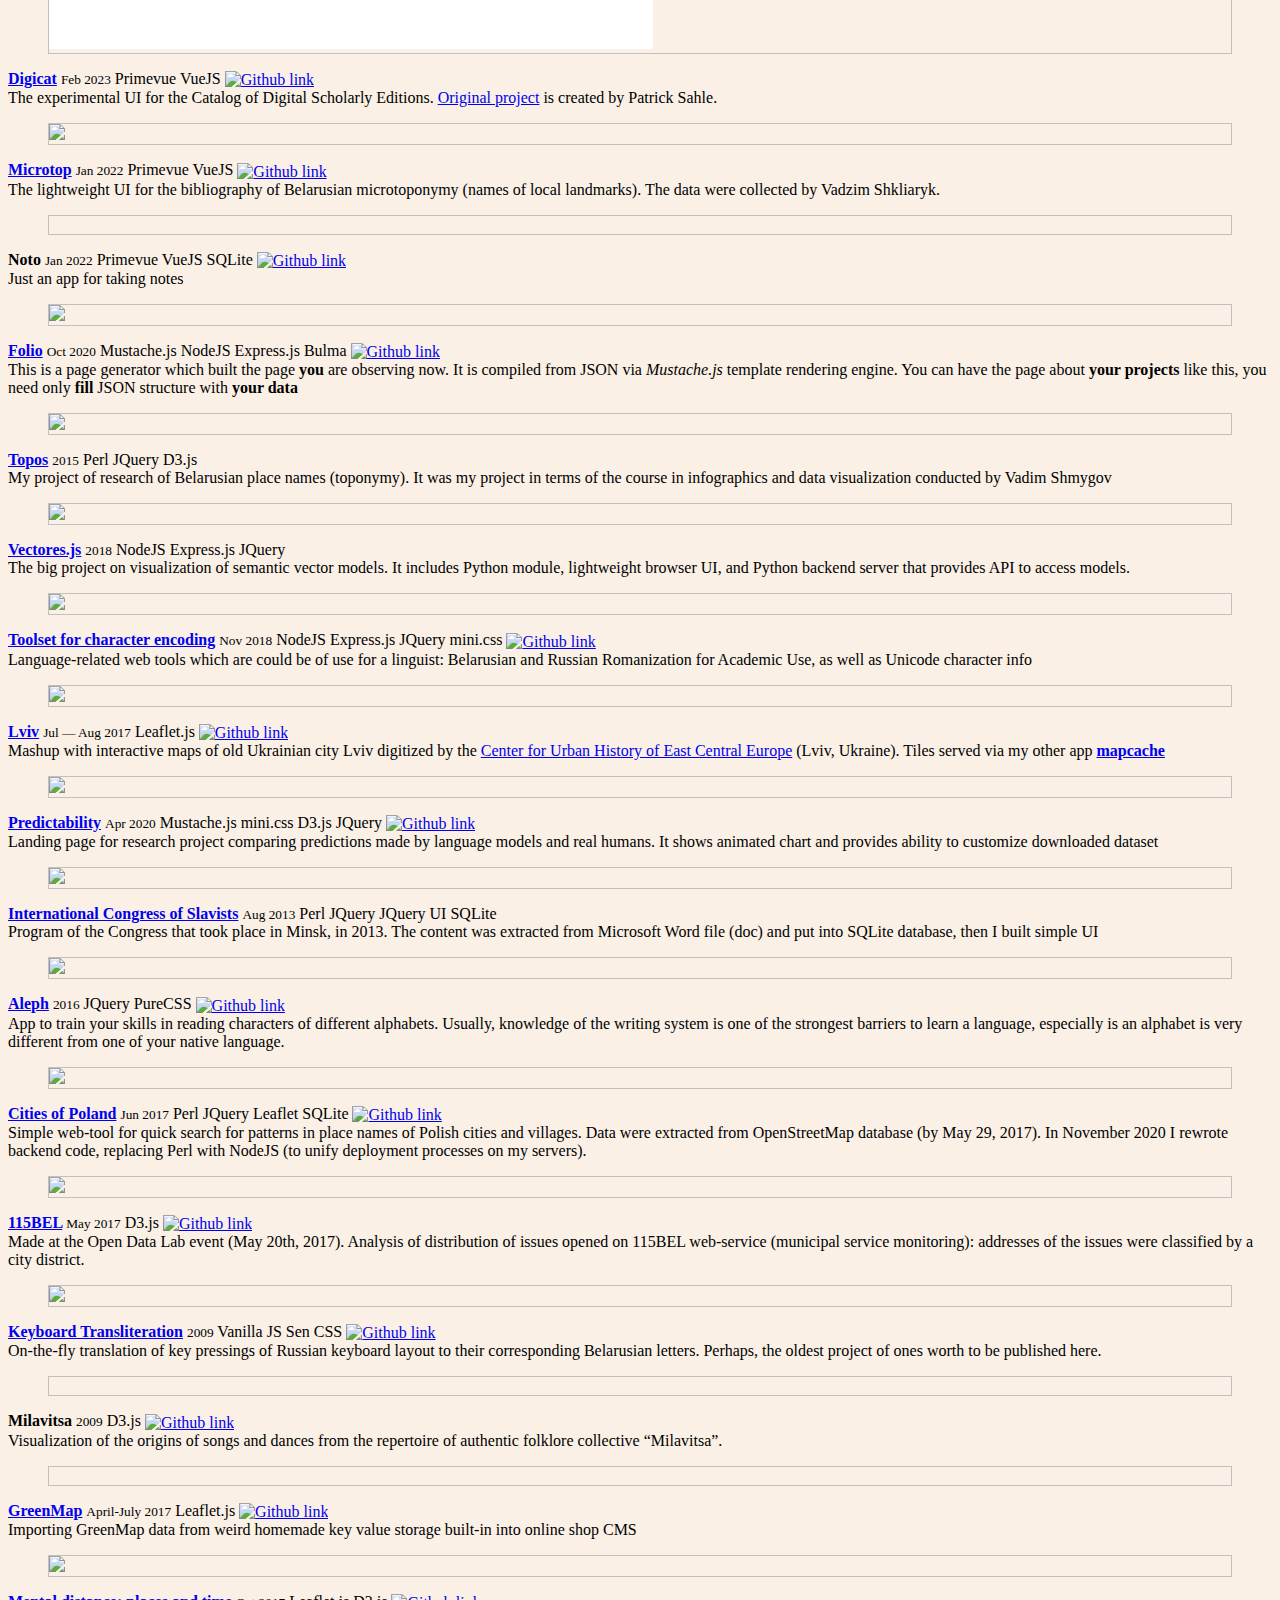
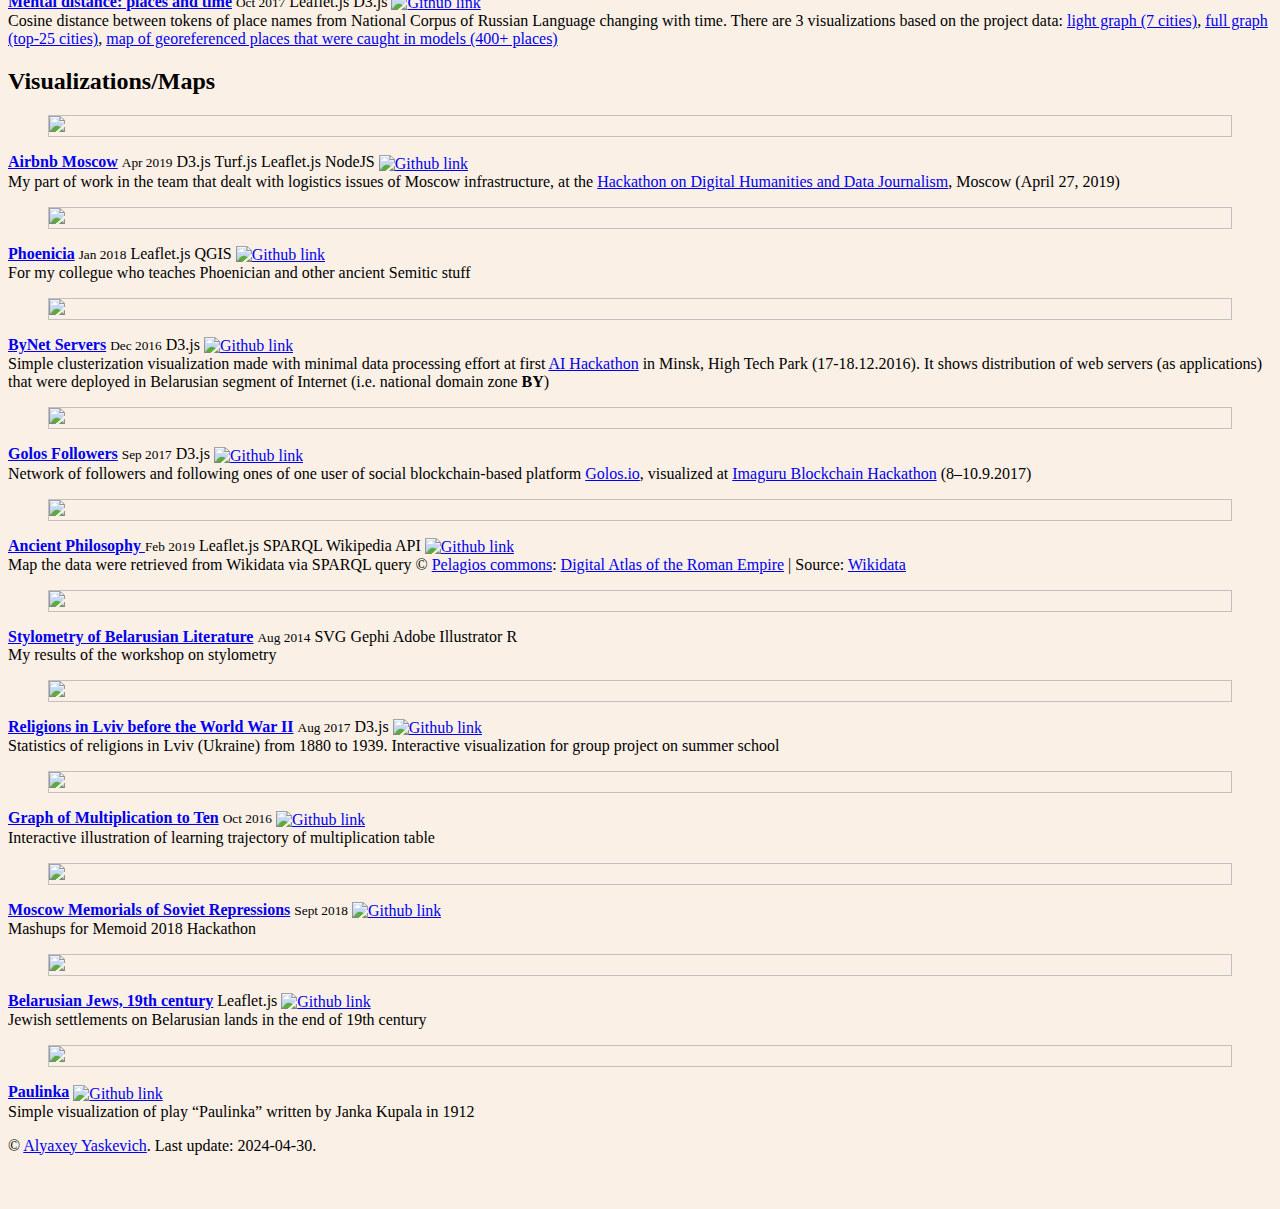
==== commit 995b3495: "add Map of Ioannes Dantiscus" ====
--- a/index.html
+++ b/index.html
@@ -146,7 +146,7 @@
       <article class="media">
         <figure class="media-left">
           <p class="image is-64x64 ">
-            <img src="https://bulma.io/images/placeholders/128x128.png">
+            <img>
           </p>
         </figure>
         <div class="media-content">
@@ -356,8 +356,31 @@
       <h2 class="subtitle">Toy Projects</h2>
       <article class="media">
         <figure class="media-left">
+          <p class="image is-64x64 hovered">
+            <img src="images/mid.png">
+          </p>
+        </figure>
+        <div class="media-content">
+          <div class="content">
+            <p>
+              <strong>
+                <a href="http://dantiscus.ibi.uw.edu.pl/map/" target="_blank">Ioannes Dantiscus&#39; Map</a>
+              </strong>
+              <small>Aug 2023</small>
+              <span class="tag is-warning">NaiveUI</span>
+              <span class="tag is-warning">VueJS</span>
+              <a href="https://github.com/yaskevich/mid" target="_blank"><img src="images/Octicons-mark-github.svg" alt="Github link"
+                  class="git" title="Click to see the Github repository with code"></a>
+              <br>
+              The map of the correpondence and other texts of <a href='https://en.wikipedia.org/wiki/Johannes_Dantiscus' target='_blank'>Ioannes Dantiscus</a>.
+            </p>
+          </div>
+        </div>
+      </article>
+      <article class="media">
+        <figure class="media-left">
           <p class="image is-64x64 ">
-            <img src="https://bulma.io/images/placeholders/128x128.png">
+            <img>
           </p>
         </figure>
         <div class="media-content">
@@ -426,7 +449,7 @@
       <article class="media">
         <figure class="media-left">
           <p class="image is-64x64 ">
-            <img src="https://bulma.io/images/placeholders/128x128.png">
+            <img>
           </p>
         </figure>
         <div class="media-content">
@@ -707,7 +730,7 @@
       <article class="media">
         <figure class="media-left">
           <p class="image is-64x64 ">
-            <img src="https://bulma.io/images/placeholders/128x128.png">
+            <img>
           </p>
         </figure>
         <div class="media-content">
@@ -729,7 +752,7 @@
       <article class="media">
         <figure class="media-left">
           <p class="image is-64x64 ">
-            <img src="https://bulma.io/images/placeholders/128x128.png">
+            <img>
           </p>
         </figure>
         <div class="media-content">
@@ -1025,7 +1048,7 @@
 
   <div class="container box">
     <p>
-      © <a href="https://yaskevich.com/" target="_blank">Alyaxey Yaskevich</a>. Last update: 2024-03-12.
+      © <a href="https://yaskevich.com/" target="_blank">Alyaxey Yaskevich</a>. Last update: 2024-04-30.
     </p>
   </div>
 
